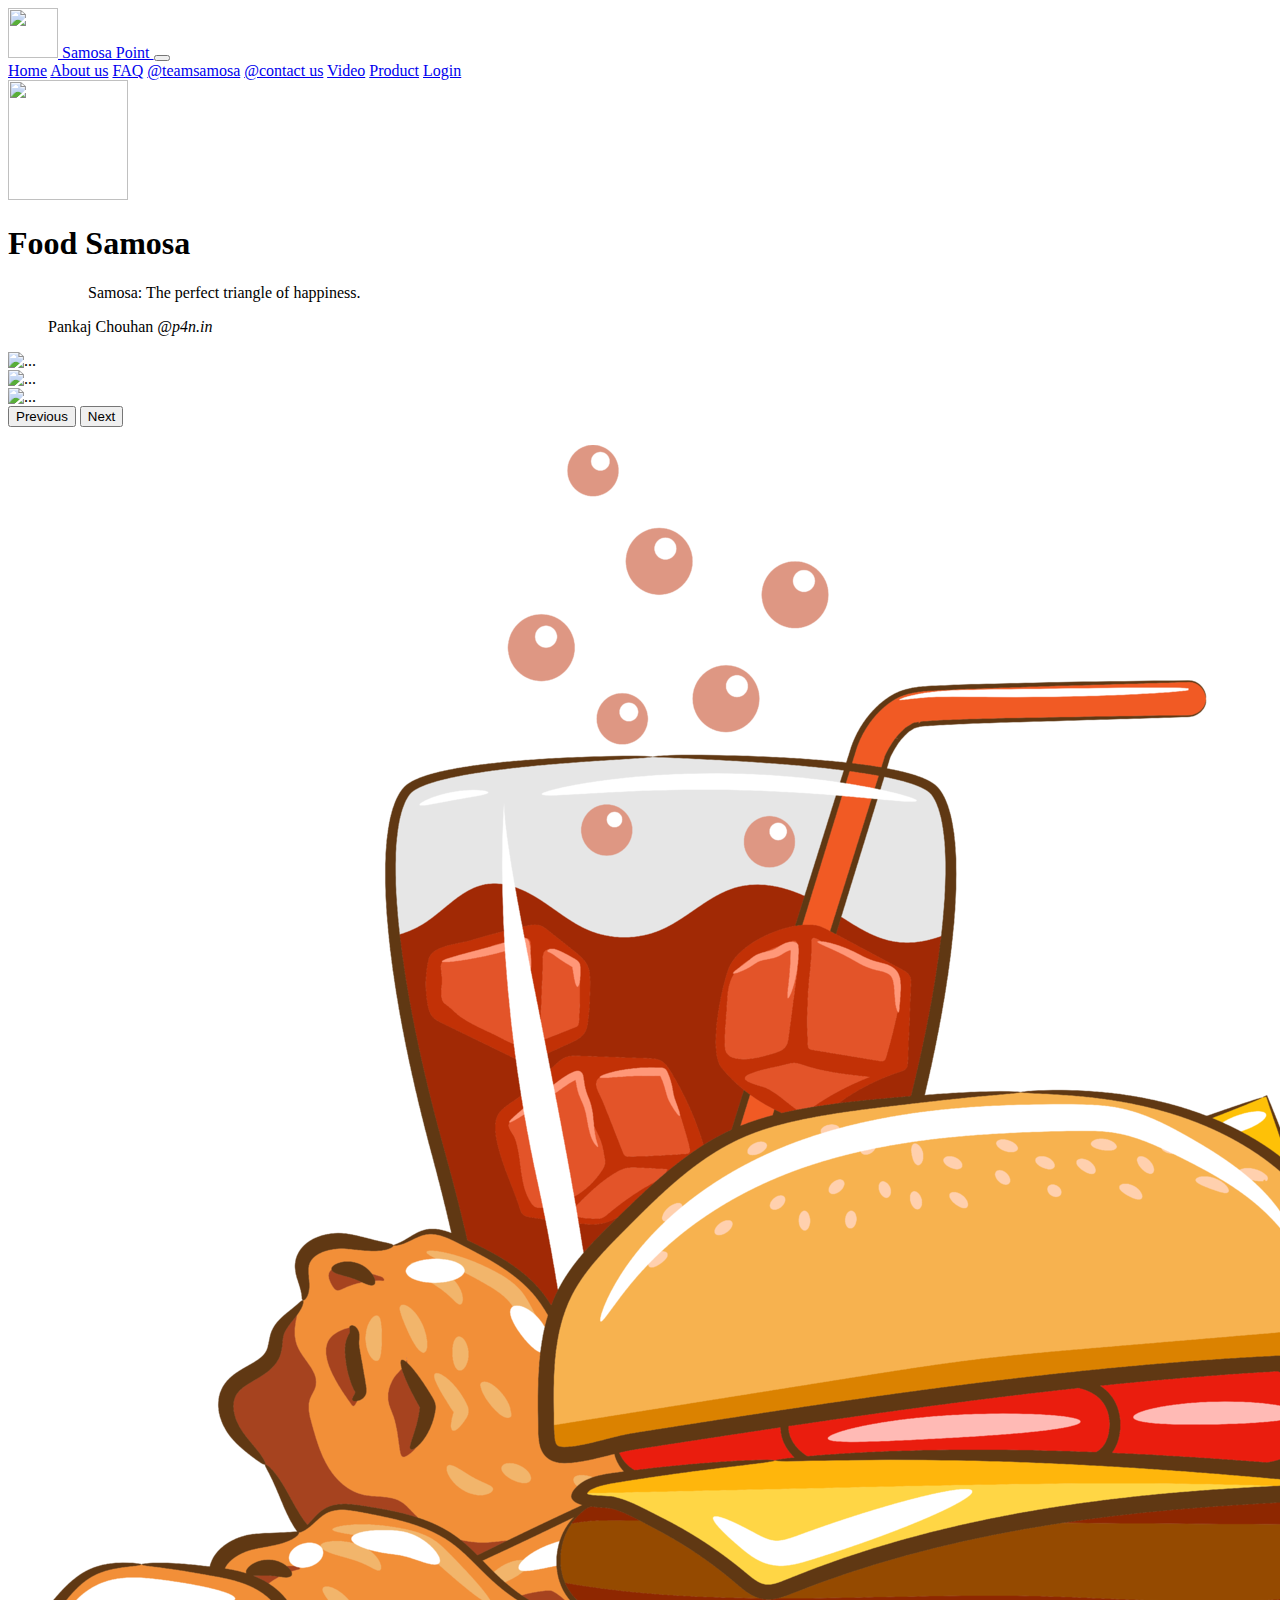
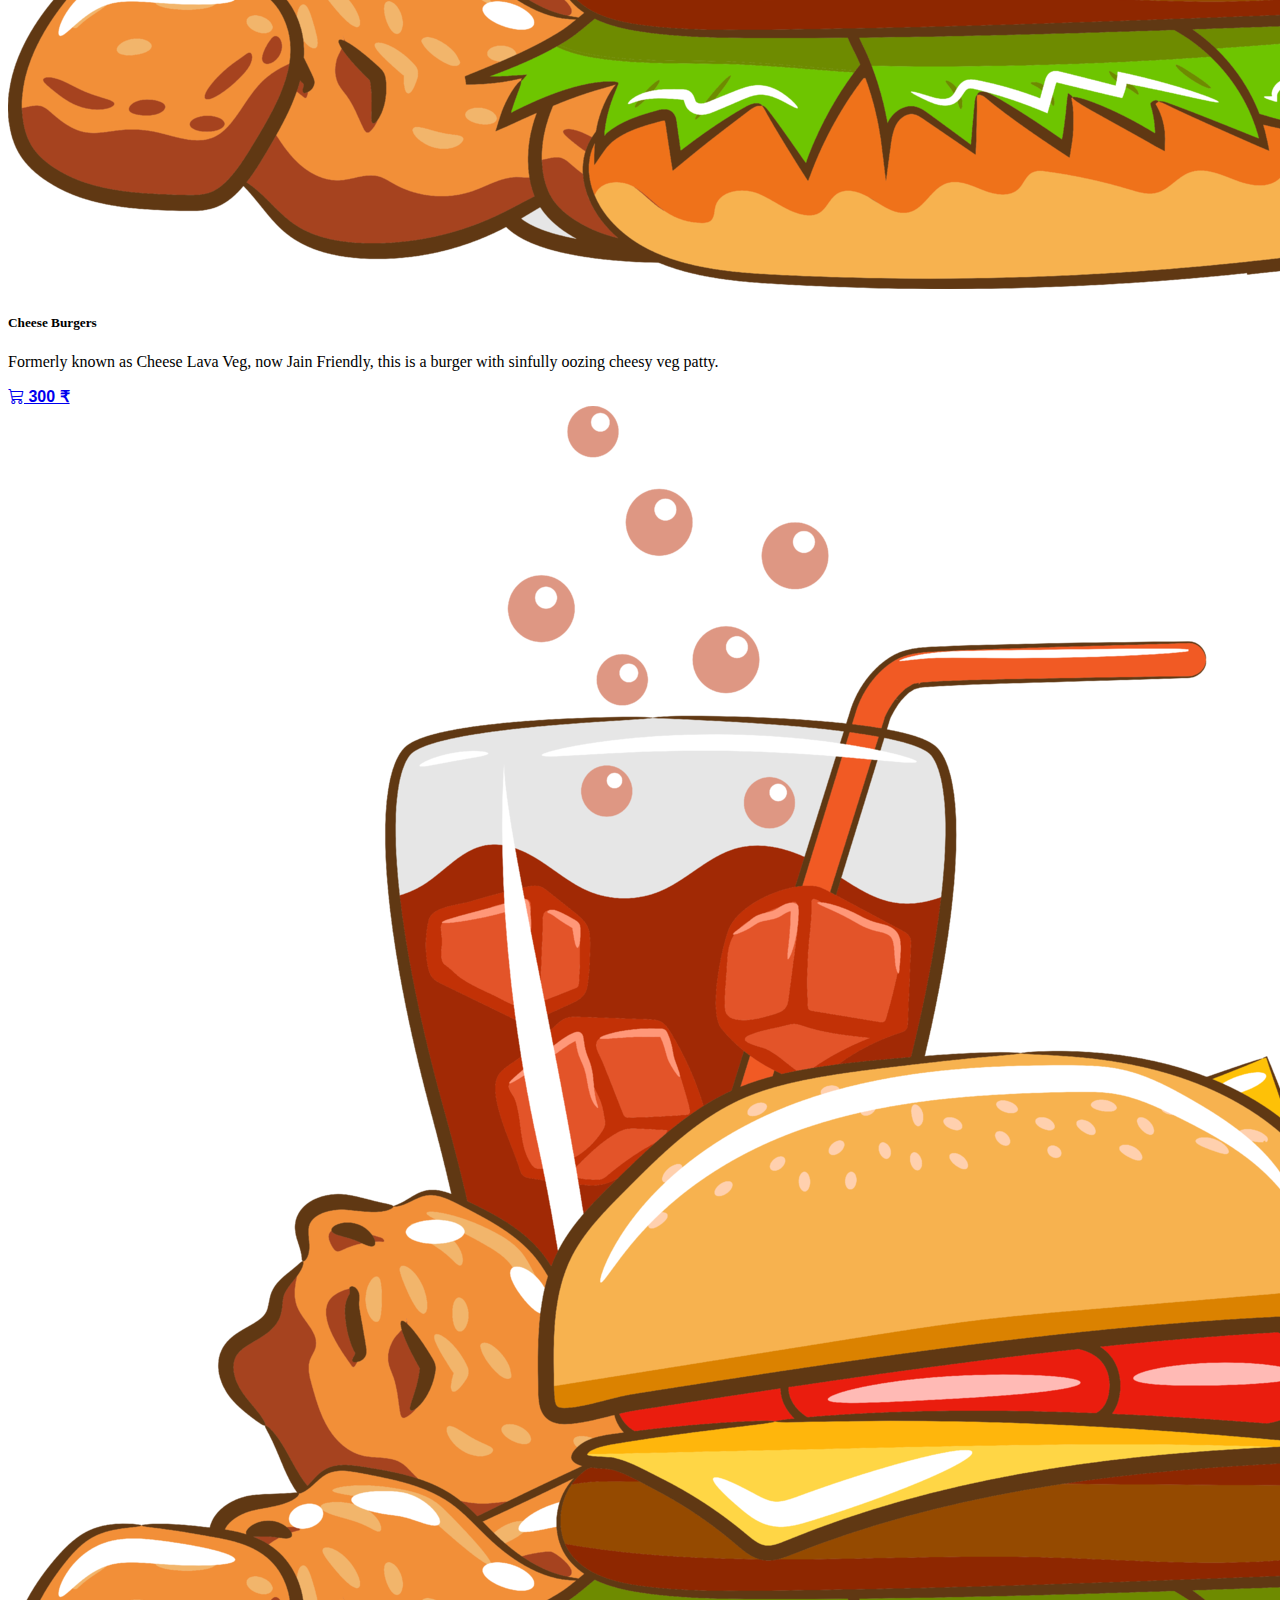
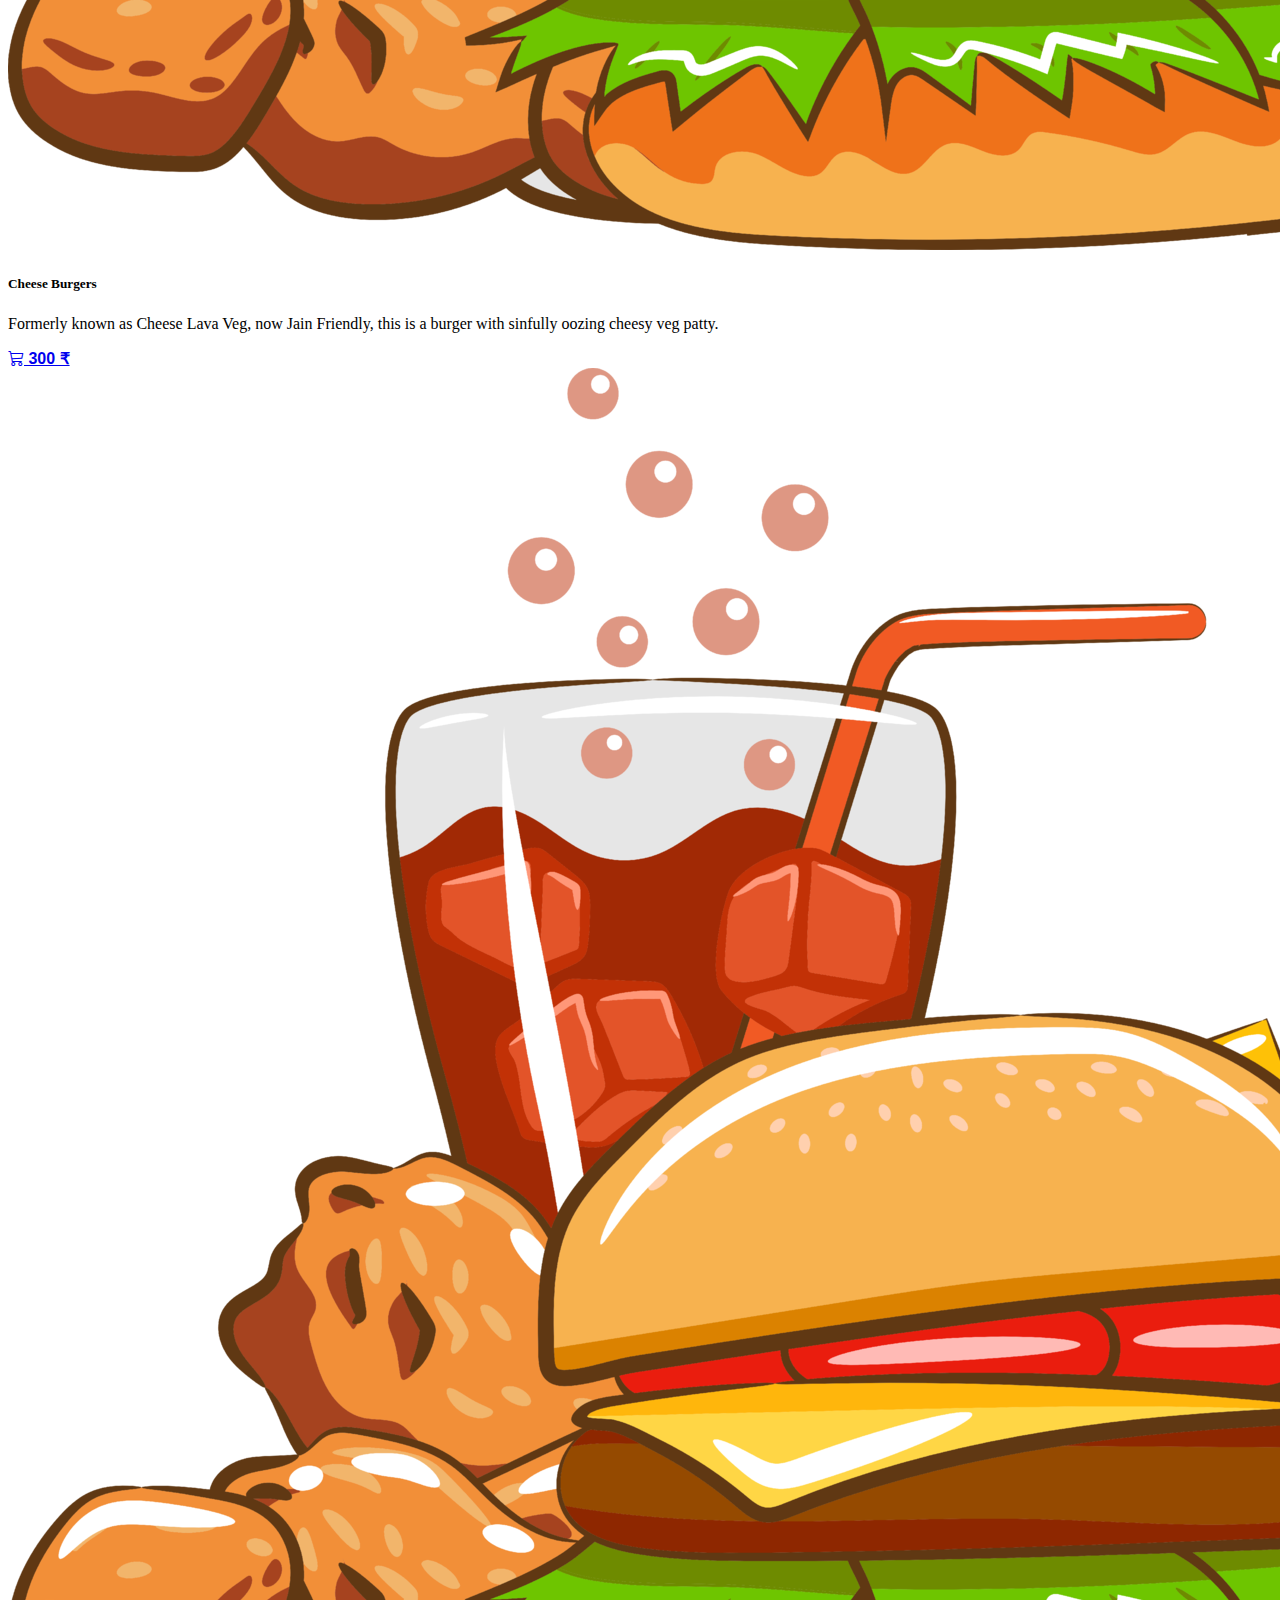
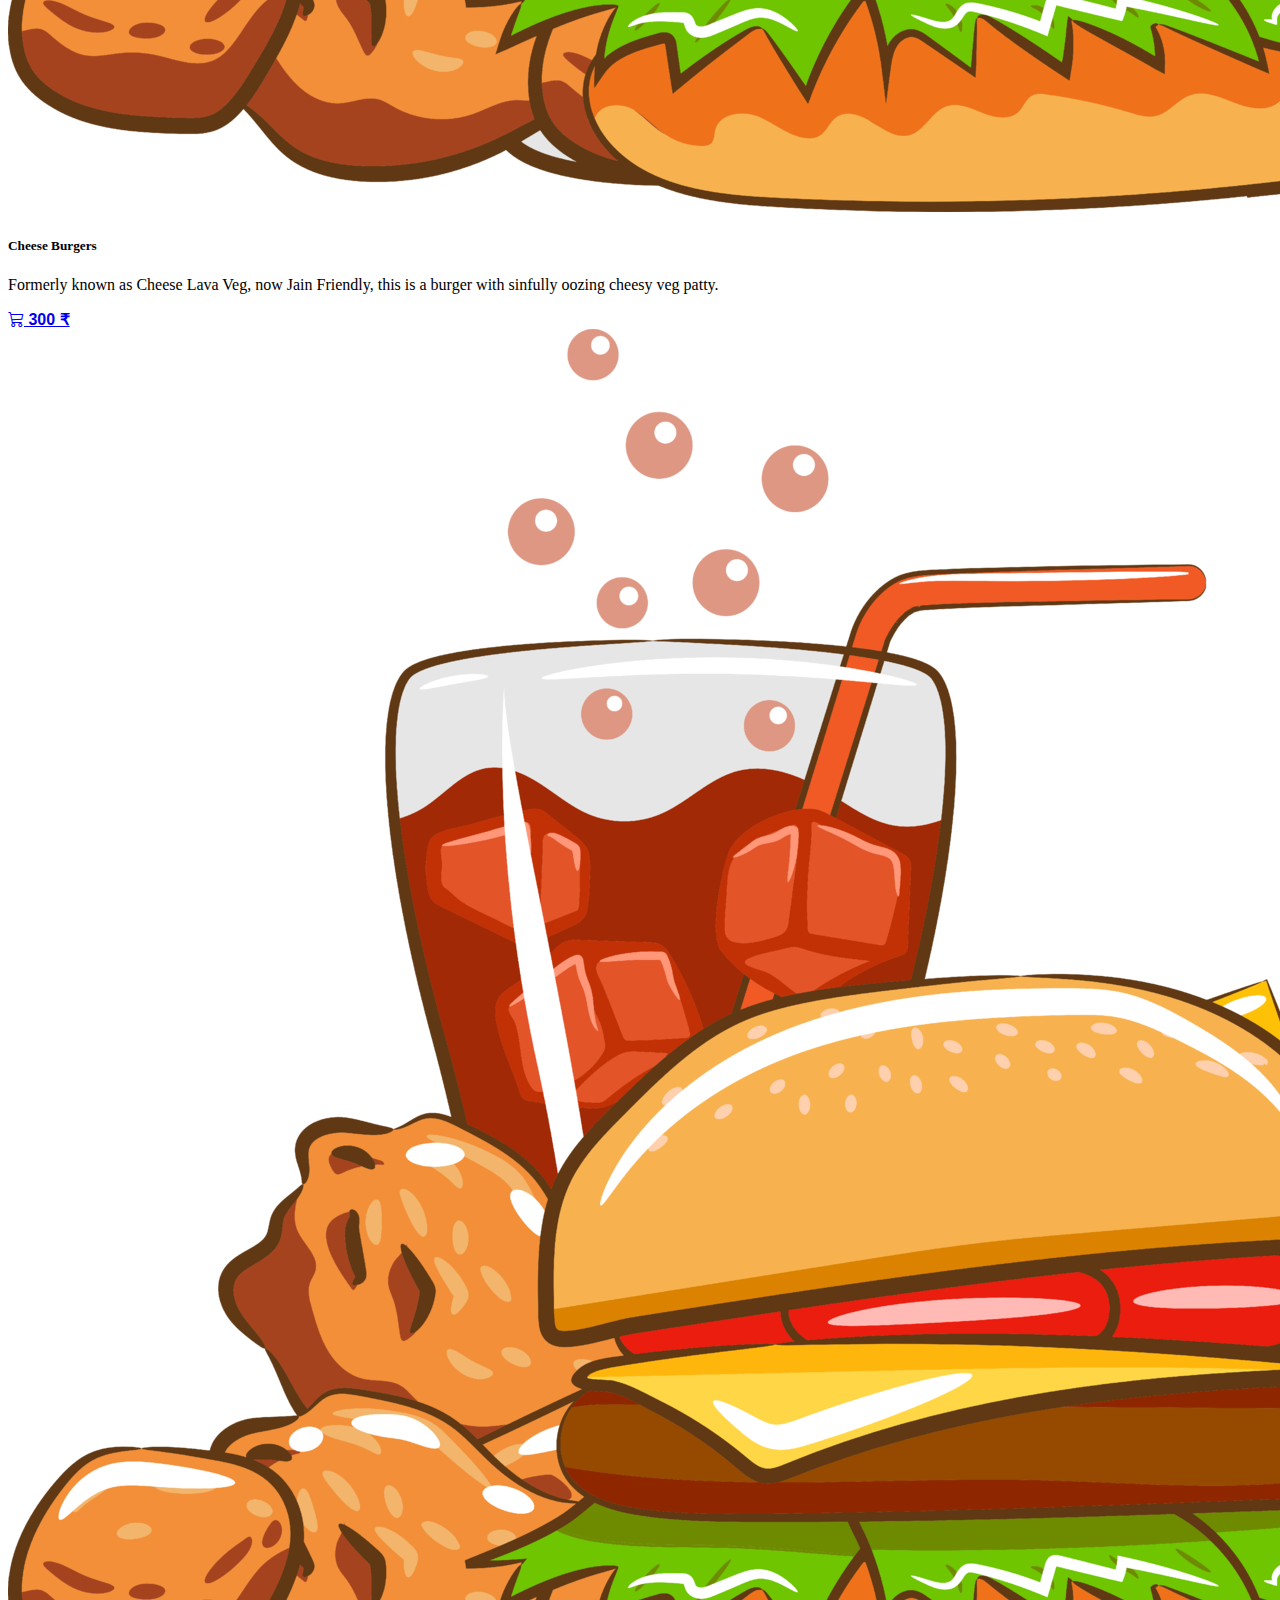
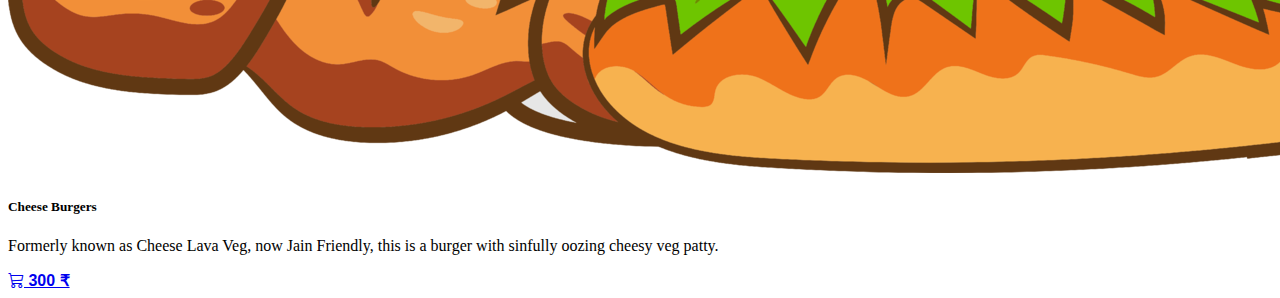
==== index.html @ 6c6864b1 "update index" ====
<!DOCTYPE html>
<html lang="en">
<head>
    <meta charset="UTF-8">
    <meta name="viewport" content="width=device-width, initial-scale=1.0">
    <title>Document</title>
    <!-- Include via CDN -->
    <link href="https://cdn.jsdelivr.net/npm/bootstrap@5.3.0/dist/css/bootstrap.min.css" rel="stylesheet" integrity="sha384-9ndCyUaIbzAi2FUVXJi0CjmCapSmO7SnpJef0486qhLnuZ2cdeRhO02iuK6FUUVM" crossorigin="anonymous">
    <script src="https://cdn.jsdelivr.net/npm/bootstrap@5.3.0/dist/js/bootstrap.bundle.min.js" integrity="sha384-geWF76RCwLtnZ8qwWowPQNguL3RmwHVBC9FhGdlKrxdiJJigb/j/68SIy3Te4Bkz" crossorigin="anonymous"></script>
    <link rel="stylesheet" href="css/style.css">
    <link rel="stylesheet" href="https://cdn.jsdelivr.net/npm/bootstrap-icons@1.10.5/font/bootstrap-icons.css">
</head>
<body>
    <!-- header start section -->
    <div class="container">
        <nav class="navbar navbar-expand-lg bg-warning">
            <div class="container-fluid">
              <a class="navbar-brand" href="#">
                <img src="img/samosa.png" height="50" width="50">
                 Samosa Point
              </a>
              <button class="navbar-toggler" type="button" data-bs-toggle="collapse" data-bs-target="#navbarNavAltMarkup" aria-controls="navbarNavAltMarkup" aria-expanded="false" aria-label="Toggle navigation">
                <span class="navbar-toggler-icon"></span>
              </button>
              <div class="collapse navbar-collapse" id="navbarNavAltMarkup">
                <div class="navbar-nav">
                  <a class="nav-link  border border-1 border-warning-subtle fw-bold rounded-pill shadow bg-warning text-center ps-3 pe-3 m-2 " aria-current="page" href="index.html">Home</a>
                  <a class="nav-link  border border-1 border-warning-subtle fw-bold rounded-pill shadow bg-warning text-center ps-3 pe-3 m-2 " aria-current="page" href="about.html">About us</a>
                  <a class="nav-link  border border-1 border-warning-subtle fw-bold rounded-pill shadow bg-warning text-center ps-3 pe-3 m-2 " aria-current="page" href="faq.html">FAQ</a>
                  <a class="nav-link  border border-1 border-warning-subtle fw-bold rounded-pill shadow bg-warning text-center ps-3 pe-3 m-2 " aria-current="page" href="#">@teamsamosa</a>
                  <a class="nav-link  border border-1 border-warning-subtle fw-bold rounded-pill shadow bg-warning text-center ps-3 pe-3 m-2 " aria-current="page" href="contactus.html">@contact us</a>
                  <a class="nav-link  border border-1 border-warning-subtle fw-bold rounded-pill shadow bg-warning text-center ps-3 pe-3 m-2 " aria-current="page" href="video.html">Video</a>  
                  <a class="nav-link  border border-1 border-warning-subtle fw-bold rounded-pill shadow bg-warning text-center ps-3 pe-3 m-2 " aria-current="page" href="Product.html">Product</a>
                  <a class="nav-link  border border-1 border-warning-subtle fw-bold rounded-pill shadow bg-warning text-center ps-3 pe-3 m-2 " aria-current="page" href="login.html">Login</a>
                </div>
              </div>
            </div>
          </nav>    
    </div>
    <!-- header end section -->
    <!-- start center section -->

    <div class="container">
      <div class="row">
        <div class="col bg-warning m-2">
            <div class="row mt-1 mb-1">
              <div class="col-4 text-end">
                <img src="img/samosa.png" height="120" width="120">
              </div mb-5>
              <div class="col-sm-6">
                <h1 class="h1">Food <span class="text-danger">Samosa</span></h1>
              
             
                <figure>
                  <blockquote class="blockquote">
                    <p>Samosa: The perfect triangle of happiness.</p>
                  </blockquote>
                  <figcaption class="blockquote-footer">
                    Pankaj Chouhan <cite title="Source Title">@p4n.in</cite>
                  </figcaption>
                </figure>
              </div>
           
            </div>
        </div>
      </div>
    </div>

    <!-- end center section -->

     <!--  Carousel Sart -->
    <div class="container">
     <div id="carouselExampleInterval" class="carousel slide shadow" data-bs-ride="carousel">
      <div class="carousel-inner">
        <div class="carousel-item active" data-bs-interval="4000">
          <img src="img/slide1.jpg" class="d-block w-100" style="height: 400px;" alt="...">
        </div>
        <div class="carousel-item" data-bs-interval="3500">
          <img src="img/slide2.jpg" class="d-block w-100" style="height: 400px;"  alt="...">
        </div>
        <div class="carousel-item" data-bs-interval="3500">
          <img src="img/slide3.jpg" class="d-block w-100" style="height: 400px;"  alt="...">
        </div>
      </div>
      <button class="carousel-control-prev" type="button" data-bs-target="#carouselExampleInterval"
        data-bs-slide="prev">
        <span class="carousel-control-prev-icon" aria-hidden="true"></span>
        <span class="visually-hidden">Previous</span>
      </button>
      <button class="carousel-control-next" type="button" data-bs-target="#carouselExampleInterval"
        data-bs-slide="next">
        <span class="carousel-control-next-icon" aria-hidden="true"></span>
        <span class="visually-hidden">Next</span>
      </button>
    </div>
  </div><br>
    <!--  Carousel Sart -->

    <!-- section product start -->

    <div class="container mt-2 mb-4">
        <div class="row">
          <div class="col-sm-3">

              <div class="card shadow border border-1 border-light-subtle p-2">
                <img src="img/product1.webp" class="card-img-top" alt="...">

                <div class="card-body">
                  <h5 class="card-title">Cheese Burgers</h5>
                  <p class="card-text">Formerly known as Cheese Lava Veg, now Jain Friendly, this is a burger with sinfully oozing cheesy veg patty.</p>
                  <a href="#" class="btn btn-warning"><i class="bi bi-cart3"></i> 300 ₹</a>
                </div>
              
              </div>

          </div>
          <div class="col-sm-3">

            <div class="card shadow border border-1 border-light-subtle p-2">
              <img src="img/product1.webp" class="card-img-top" alt="...">

              <div class="card-body">
                <h5 class="card-title">Cheese Burgers</h5>
                <p class="card-text">Formerly known as Cheese Lava Veg, now Jain Friendly, this is a burger with sinfully oozing cheesy veg patty.</p>
                <a href="#" class="btn btn-warning"><i class="bi bi-cart3"></i> 300 ₹</a>
              </div>
            
            </div>

        </div>
        <div class="col-sm-3">

          <div class="card shadow border border-1 border-light-subtle p-2">
            <img src="img/product1.webp" class="card-img-top" alt="...">

            <div class="card-body">
              <h5 class="card-title">Cheese Burgers</h5>
              <p class="card-text">Formerly known as Cheese Lava Veg, now Jain Friendly, this is a burger with sinfully oozing cheesy veg patty.</p>
              <a href="#" class="btn btn-warning"><i class="bi bi-cart3"></i> 300 ₹</a>
            </div>
          
          </div>

      </div>
      <div class="col-sm-3">

        <div class="card shadow border border-1 border-light-subtle p-2">
          <img src="img/product1.webp" class="card-img-top" alt="...">

          <div class="card-body">
            <h5 class="card-title">Cheese Burgers</h5>
            <p class="card-text">Formerly known as Cheese Lava Veg, now Jain Friendly, this is a burger with sinfully oozing cheesy veg patty.</p>
            <a href="#" class="btn btn-warning"><i class="bi bi-cart3"></i> 300 ₹</a>
          </div>
        
        </div>

    </div>
        </div>
    </div>

    <!-- section product END -->


    
    

</body>
</html>
---- css/style.css ----
.height{
    height:200px;
}
.border1{
    border: solid 1px black;
}

/********** Template CSS **********/
:root {
    --primary: #86B817;
    --secondary: #FE8800;
    --light: #F5F5F5;
    --dark: #14141F;
}

.btn {
    font-family: 'Nunito', sans-serif;
    font-weight: 600;
    transition: .5s;
}

.btn.btn-primary,
.btn.btn-secondary {
    color: #FFFFFF;
}

.btn-square {
    width: 38px;
    height: 38px;
}

.btn-sm-square {
    width: 32px;
    height: 32px;
}

.btn-lg-square {
    width: 48px;
    height: 48px;
}

.btn-square,
.btn-sm-square,
.btn-lg-square {
    padding: 0;
    display: flex;
    align-items: center;
    justify-content: center;
    font-weight: normal;
    border-radius: 0px;
}




@media (max-width: 991.98px) {
    .sticky-top.navbar-light {
        position: relative;
        background: #FFFFFF;
    }

    .navbar-light .navbar-collapse {
        margin-top: 15px;
        border-top: 1px solid #DDDDDD;
    }

    .navbar-light .navbar-nav .nav-link,
    .sticky-top.navbar-light .navbar-nav .nav-link {
        padding: 10px 0;
        margin-left: 0;
        color: var(--dark) !important;
    }

    .navbar-light .navbar-brand img {
        max-height: 45px;
    }
}

@media (min-width: 992px) {
   

/*** Hero Header ***/
.hero-header {
    background: linear-gradient(rgba(20, 20, 31, .7), rgba(20, 20, 31, .7)), url(../img/bg-hero.jpg);
    background-position: center center;
    background-repeat: no-repeat;
    background-size: cover;
}

.breadcrumb-item + .breadcrumb-item::before {
    color: rgba(255, 255, 255, .5);
}


/*** Section Title ***/
.section-title {
    position: relative;
    display: inline-block;
    text-transform: uppercase;
}

.section-title::before {
    position: absolute;
    content: "";
    width: calc(100% + 80px);
    height: 2px;
    top: 4px;
    left: -40px;
    background: var(--primary);
    z-index: -1;
}

.section-title::after {
    position: absolute;
    content: "";
    width: calc(100% + 120px);
    height: 2px;
    bottom: 5px;
    left: -60px;
    background: var(--primary);
    z-index: -1;
}

.section-title.text-start::before {
    width: calc(100% + 40px);
    left: 0;
}

.section-title.text-start::after {
    width: calc(100% + 60px);
    left: 0;
}


/*** Team ***/
.team-item {
    box-shadow: 0 0 45px rgba(0, 0, 0, .08);
}

.team-item img {
    transition: .5s;
}

.team-item:hover img {
    transform: scale(1.1);
}

.team-item .btn {
    background: #FFFFFF;
    color: var(--primary);
    border-radius: 20px;
    border-bottom: 1px solid var(--primary);
}

.team-item .btn:hover {
    background: var(--primary);
    color: #FFFFFF;
}


/*** Testimonial ***/
.testimonial-carousel::before {
    position: absolute;
    content: "";
    top: 0;
    left: 0;
    height: 100%;
    width: 0;
    background: linear-gradient(to right, rgba(255, 255, 255, 1) 0%, rgba(255, 255, 255, 0) 100%);
    z-index: 1;
}

.testimonial-carousel::after {
    position: absolute;
    content: "";
    top: 0;
    right: 0;
    height: 100%;
    width: 0;
    background: linear-gradient(to left, rgba(255, 255, 255, 1) 0%, rgba(255, 255, 255, 0) 100%);
    z-index: 1;
}

@media (min-width: 768px) {
    .testimonial-carousel::before,
    .testimonial-carousel::after {
        width: 200px;
    }
}

@media (min-width: 992px) {
    .testimonial-carousel::before,
    .testimonial-carousel::after {
        width: 300px;
    }
}
}
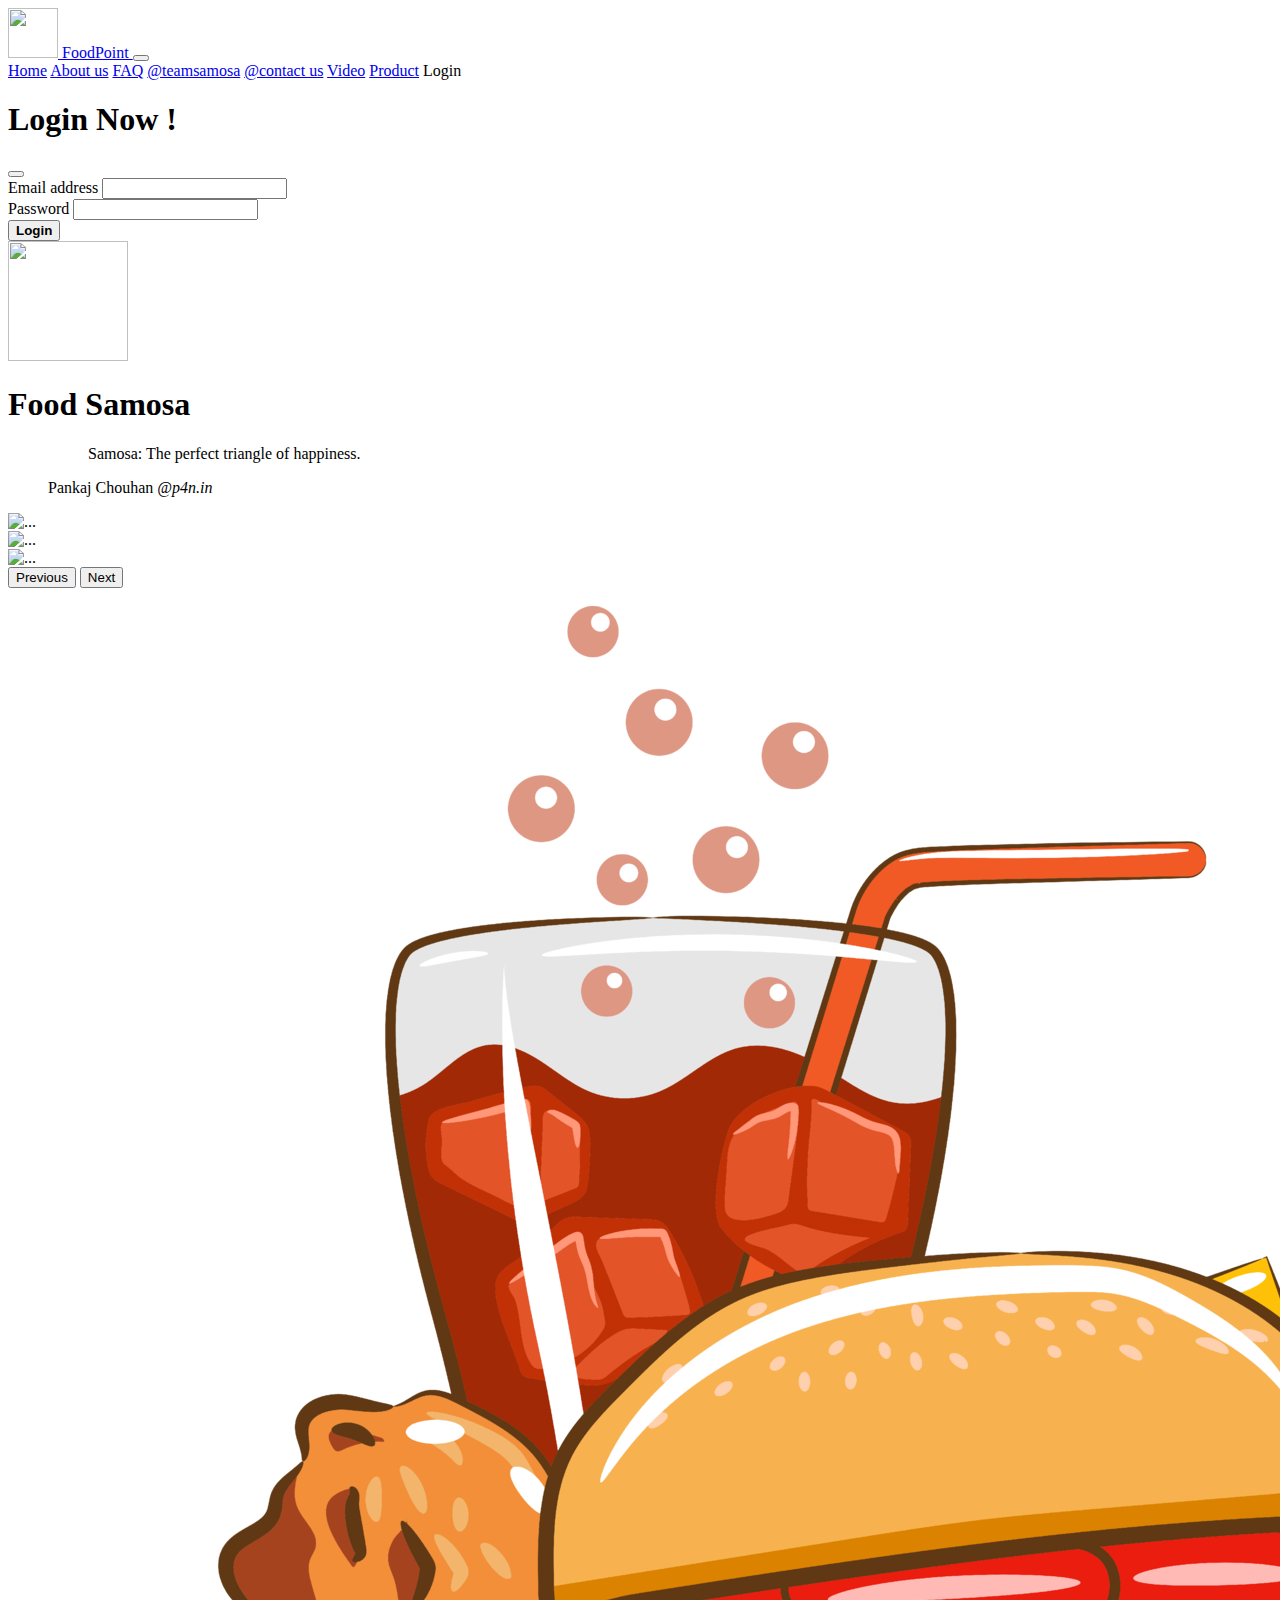
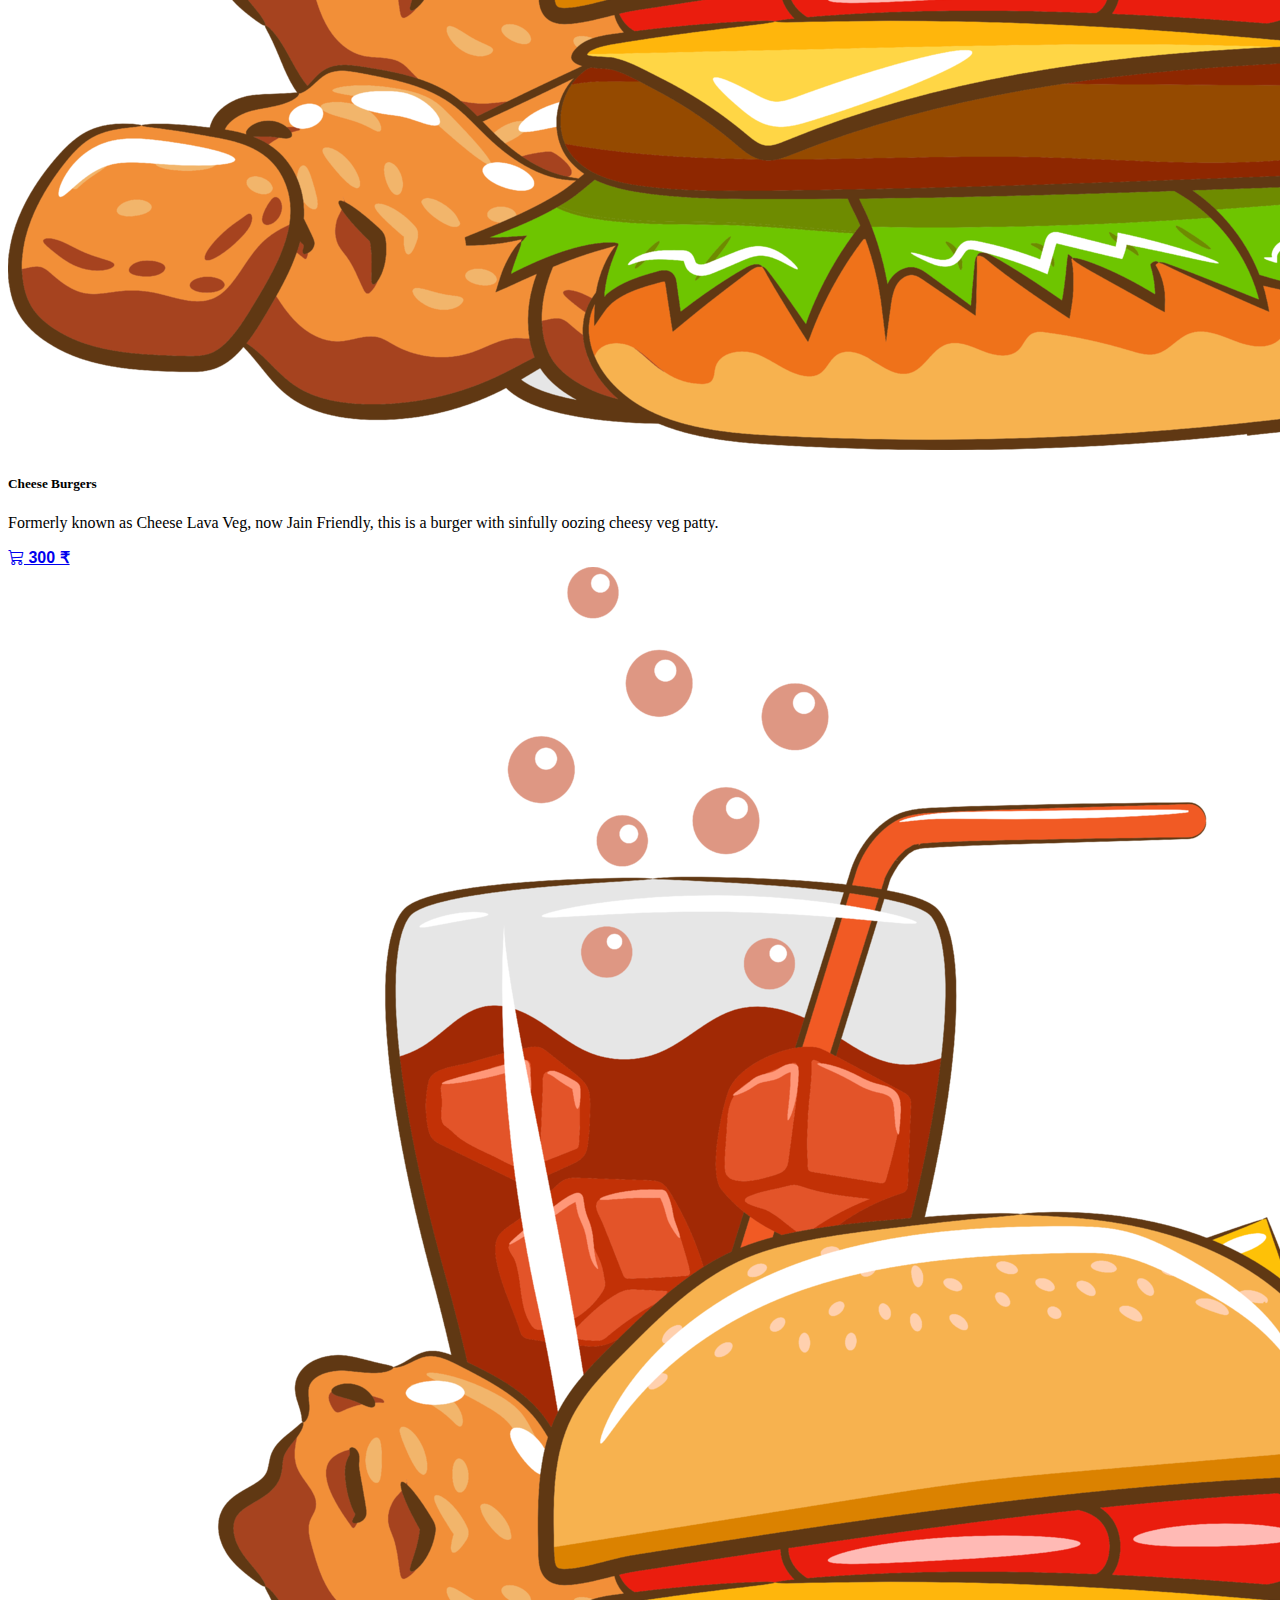
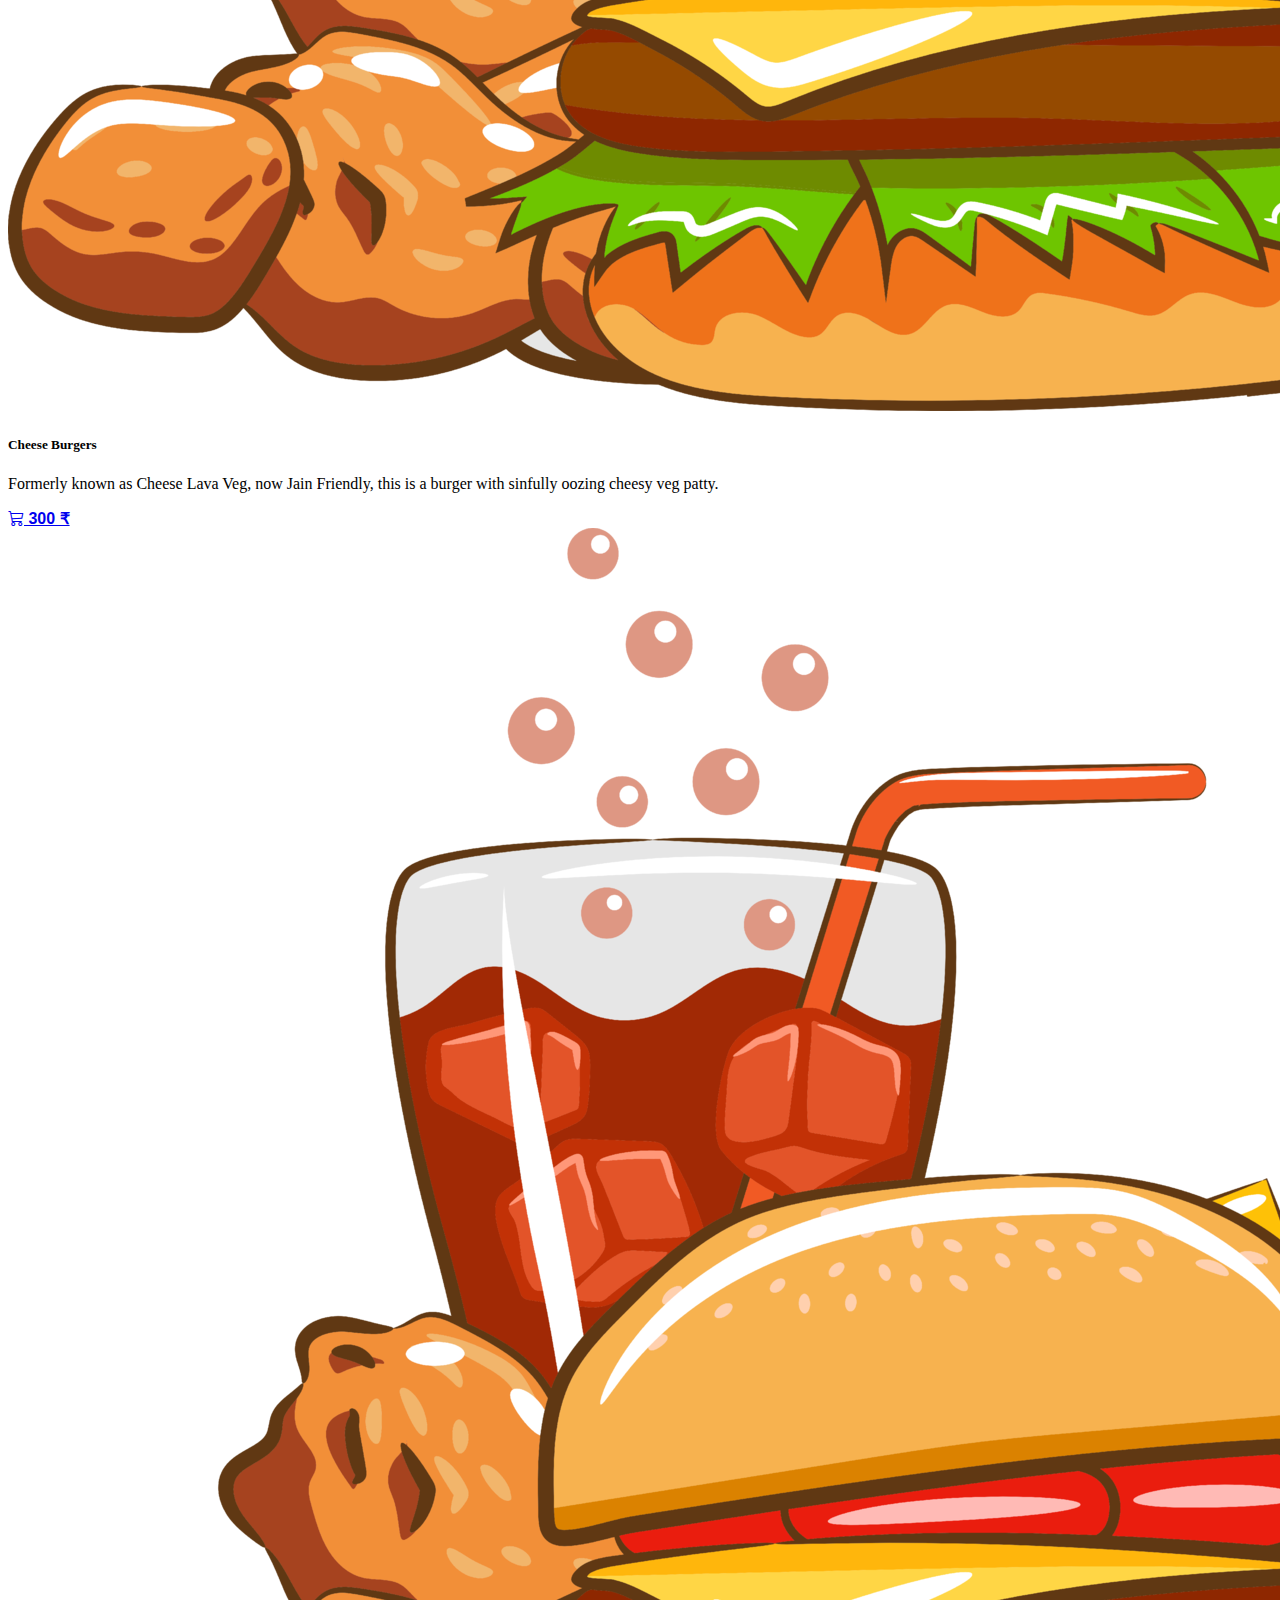
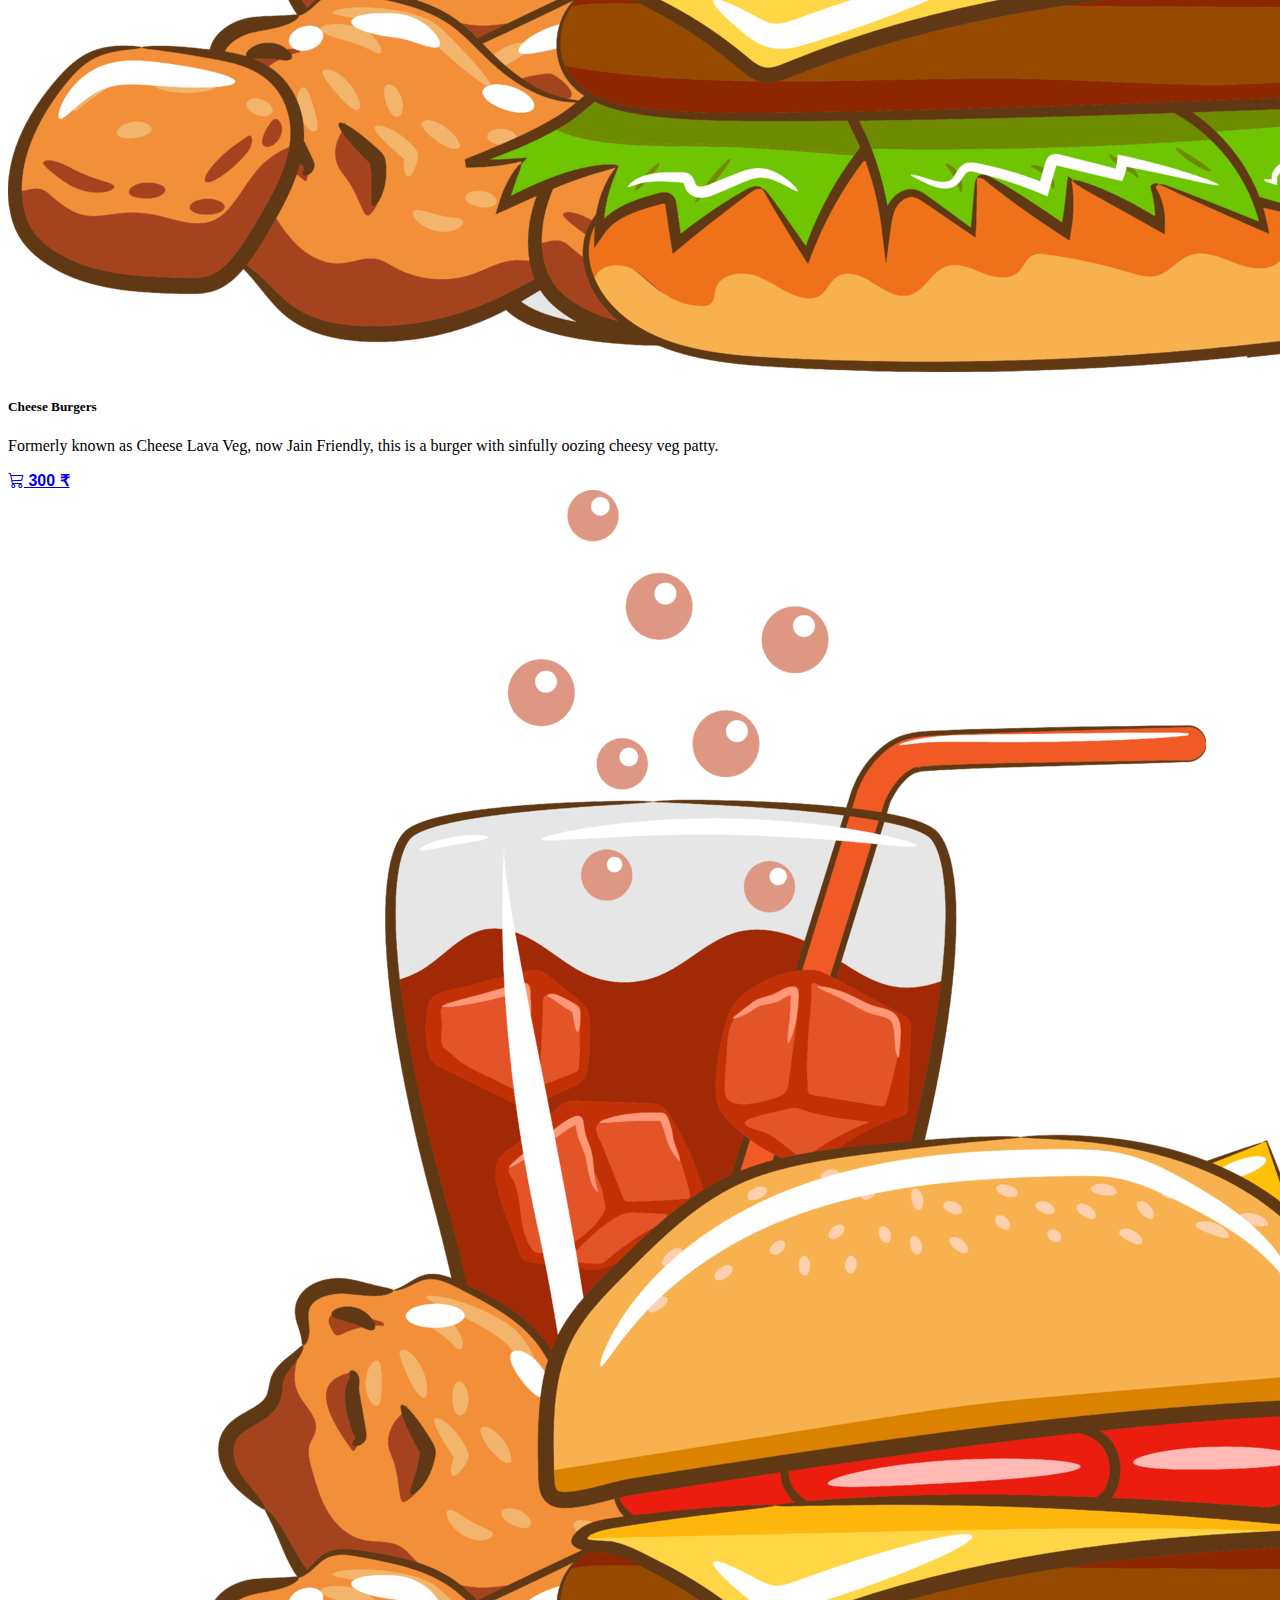
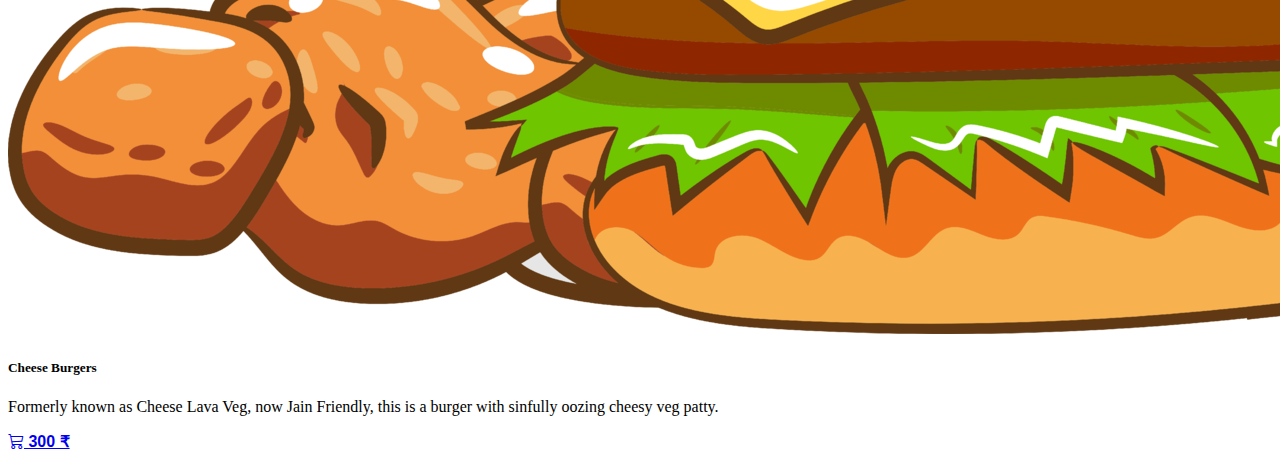
==== commit 7b085f7a: "update login...." ====
--- a/index.html
+++ b/index.html
@@ -17,7 +17,7 @@
             <div class="container-fluid">
               <a class="navbar-brand" href="#">
                 <img src="img/samosa.png" height="50" width="50">
-                 Samosa Point
+                  FoodPoint
               </a>
               <button class="navbar-toggler" type="button" data-bs-toggle="collapse" data-bs-target="#navbarNavAltMarkup" aria-controls="navbarNavAltMarkup" aria-expanded="false" aria-label="Toggle navigation">
                 <span class="navbar-toggler-icon"></span>
@@ -31,13 +31,46 @@
                   <a class="nav-link  border border-1 border-warning-subtle fw-bold rounded-pill shadow bg-warning text-center ps-3 pe-3 m-2 " aria-current="page" href="contactus.html">@contact us</a>
                   <a class="nav-link  border border-1 border-warning-subtle fw-bold rounded-pill shadow bg-warning text-center ps-3 pe-3 m-2 " aria-current="page" href="video.html">Video</a>  
                   <a class="nav-link  border border-1 border-warning-subtle fw-bold rounded-pill shadow bg-warning text-center ps-3 pe-3 m-2 " aria-current="page" href="Product.html">Product</a>
-                  <a class="nav-link  border border-1 border-warning-subtle fw-bold rounded-pill shadow bg-warning text-center ps-3 pe-3 m-2 " aria-current="page" href="login.html">Login</a>
+                  <a class="nav-link  border border-1 border-warning-subtle fw-bold rounded-pill shadow bg-warning text-center ps-3 pe-3 m-2 " aria-current="page"  data-bs-toggle="modal" data-bs-target="#login">Login</a>
                 </div>
               </div>
             </div>
           </nav>    
     </div>
     <!-- header end section -->
+
+    <!-- login model -->
+
+    <div class="modal" id="login">
+        <div class="modal-dialog modal-dialog-centered">
+            <div class="modal-content">
+              <div class="modal-header bg-warning">
+                <h1 class="modal-title fs-5" >Login Now !</h1>
+                <button type="button" class="btn-close" data-bs-dismiss="modal"></button>
+              </div>
+              <div class="modal-body border-5 border border-warning">
+                <form>
+                  <div class="mb-3">
+                    <label class="form-label">Email address</label>
+                    <input type="email" class="form-control">
+                  </div>
+                  <div class="mb-3">
+                    <labelclass="form-label">Password</label>
+                    <input type="password" class="form-control">
+                  </div>
+                </form>
+              </div>
+              <div class="modal-footer bg-warning">
+                 <button type="button" class="btn btn-danger">Login</button>
+              </div>
+
+            </div>
+        </div>
+    </div>
+
+
+
+
     <!-- start center section -->
 
     <div class="container">
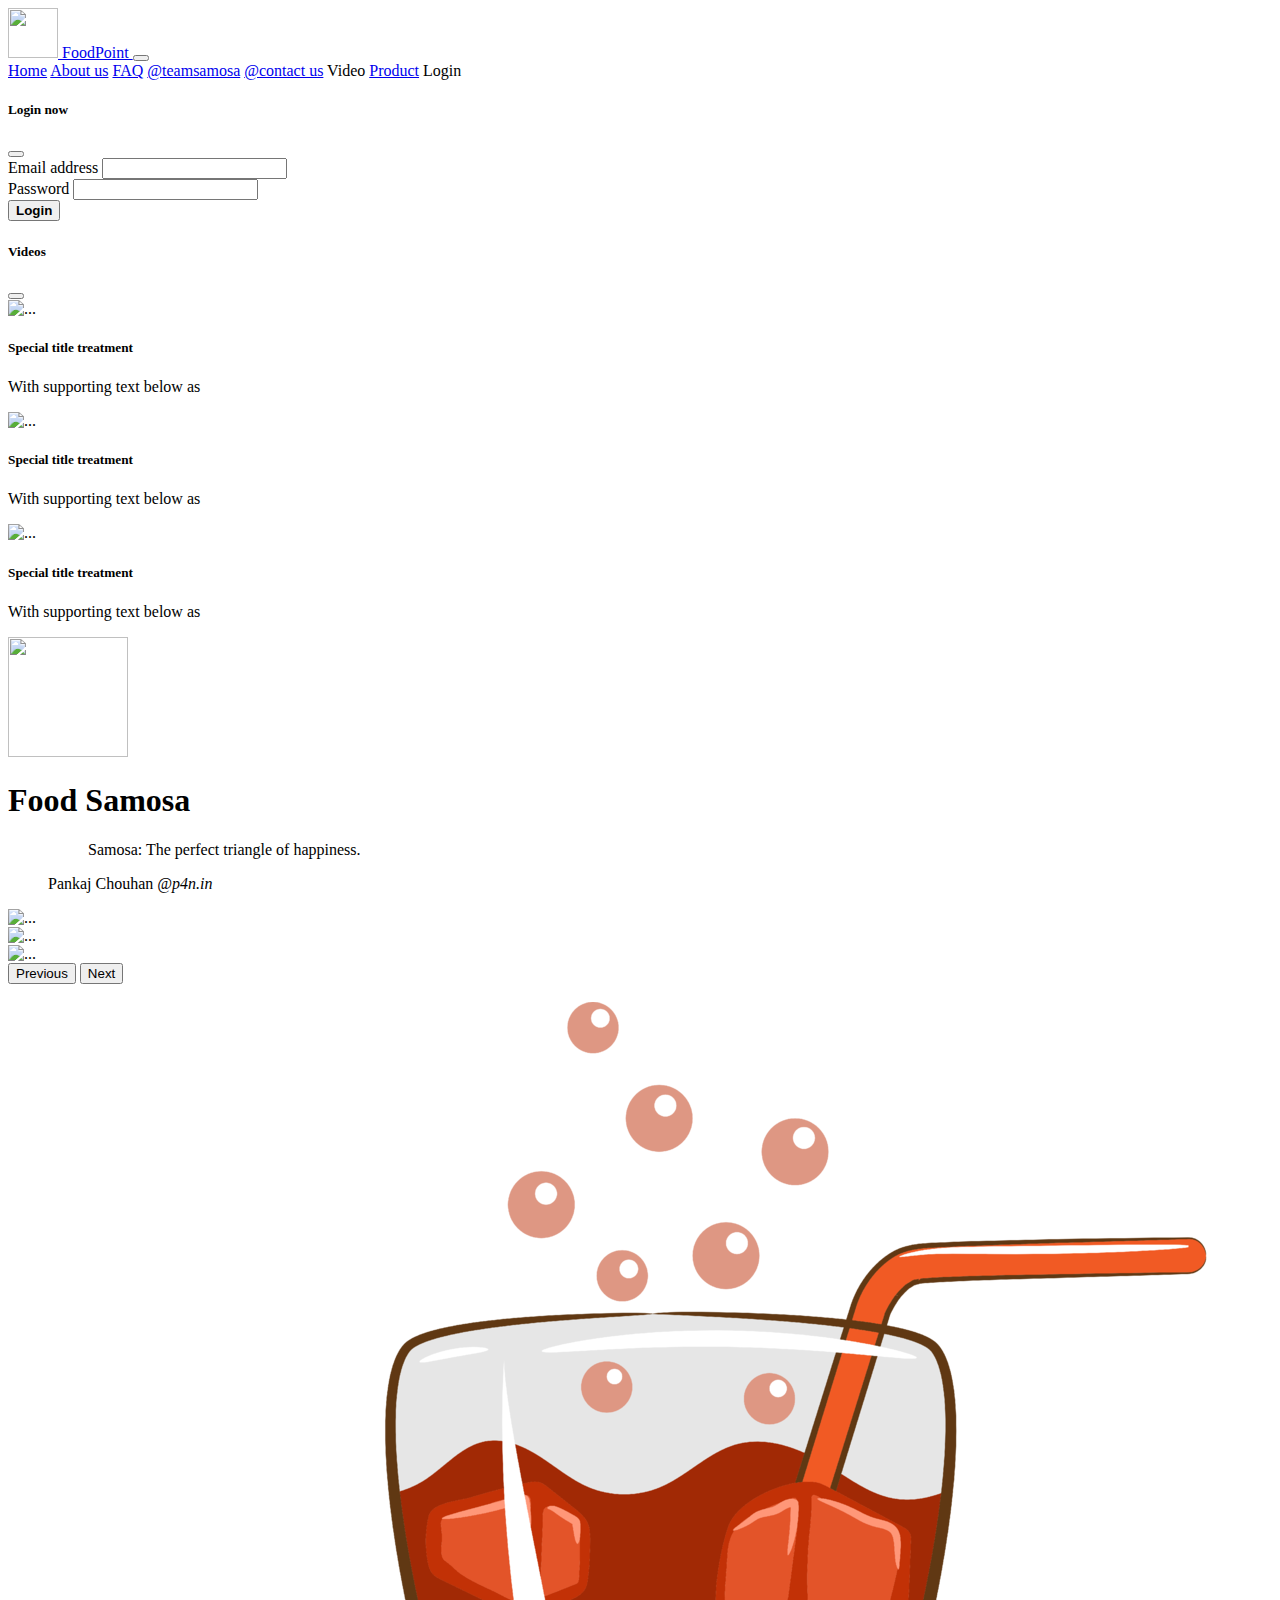
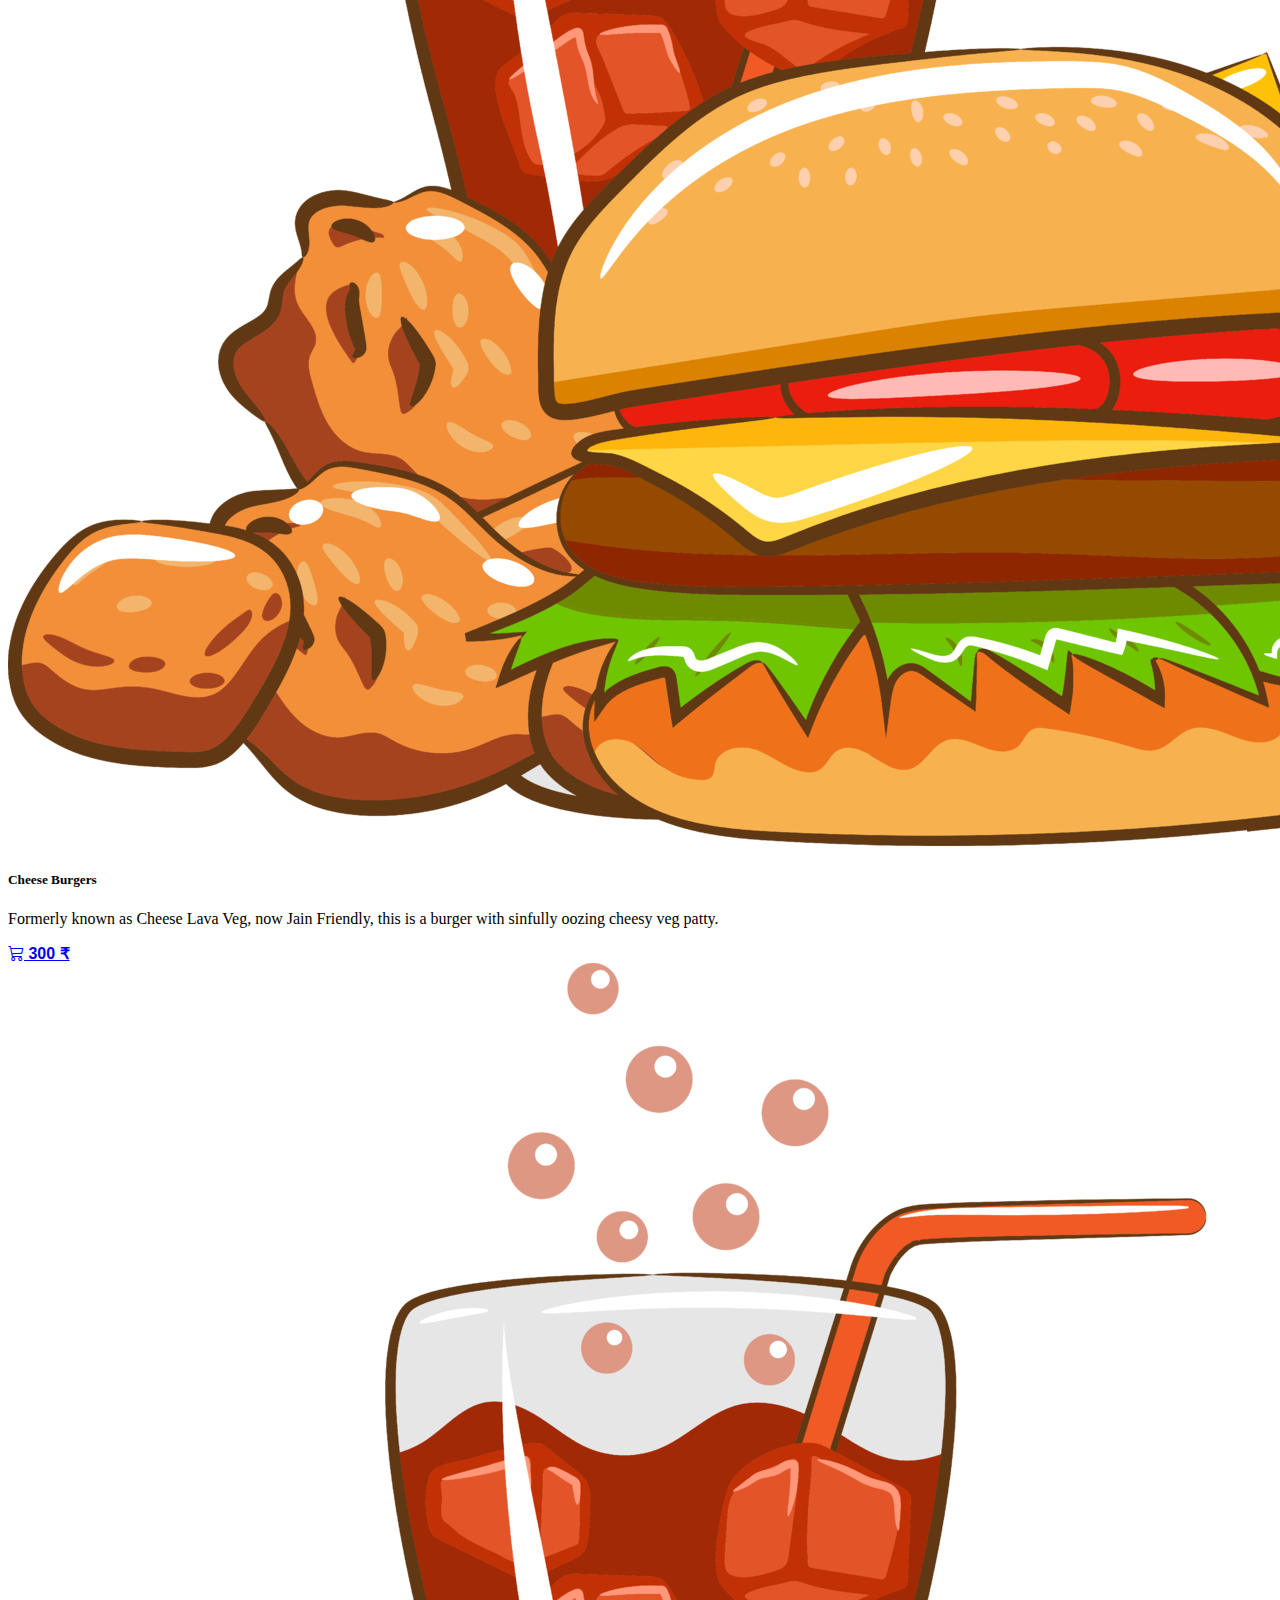
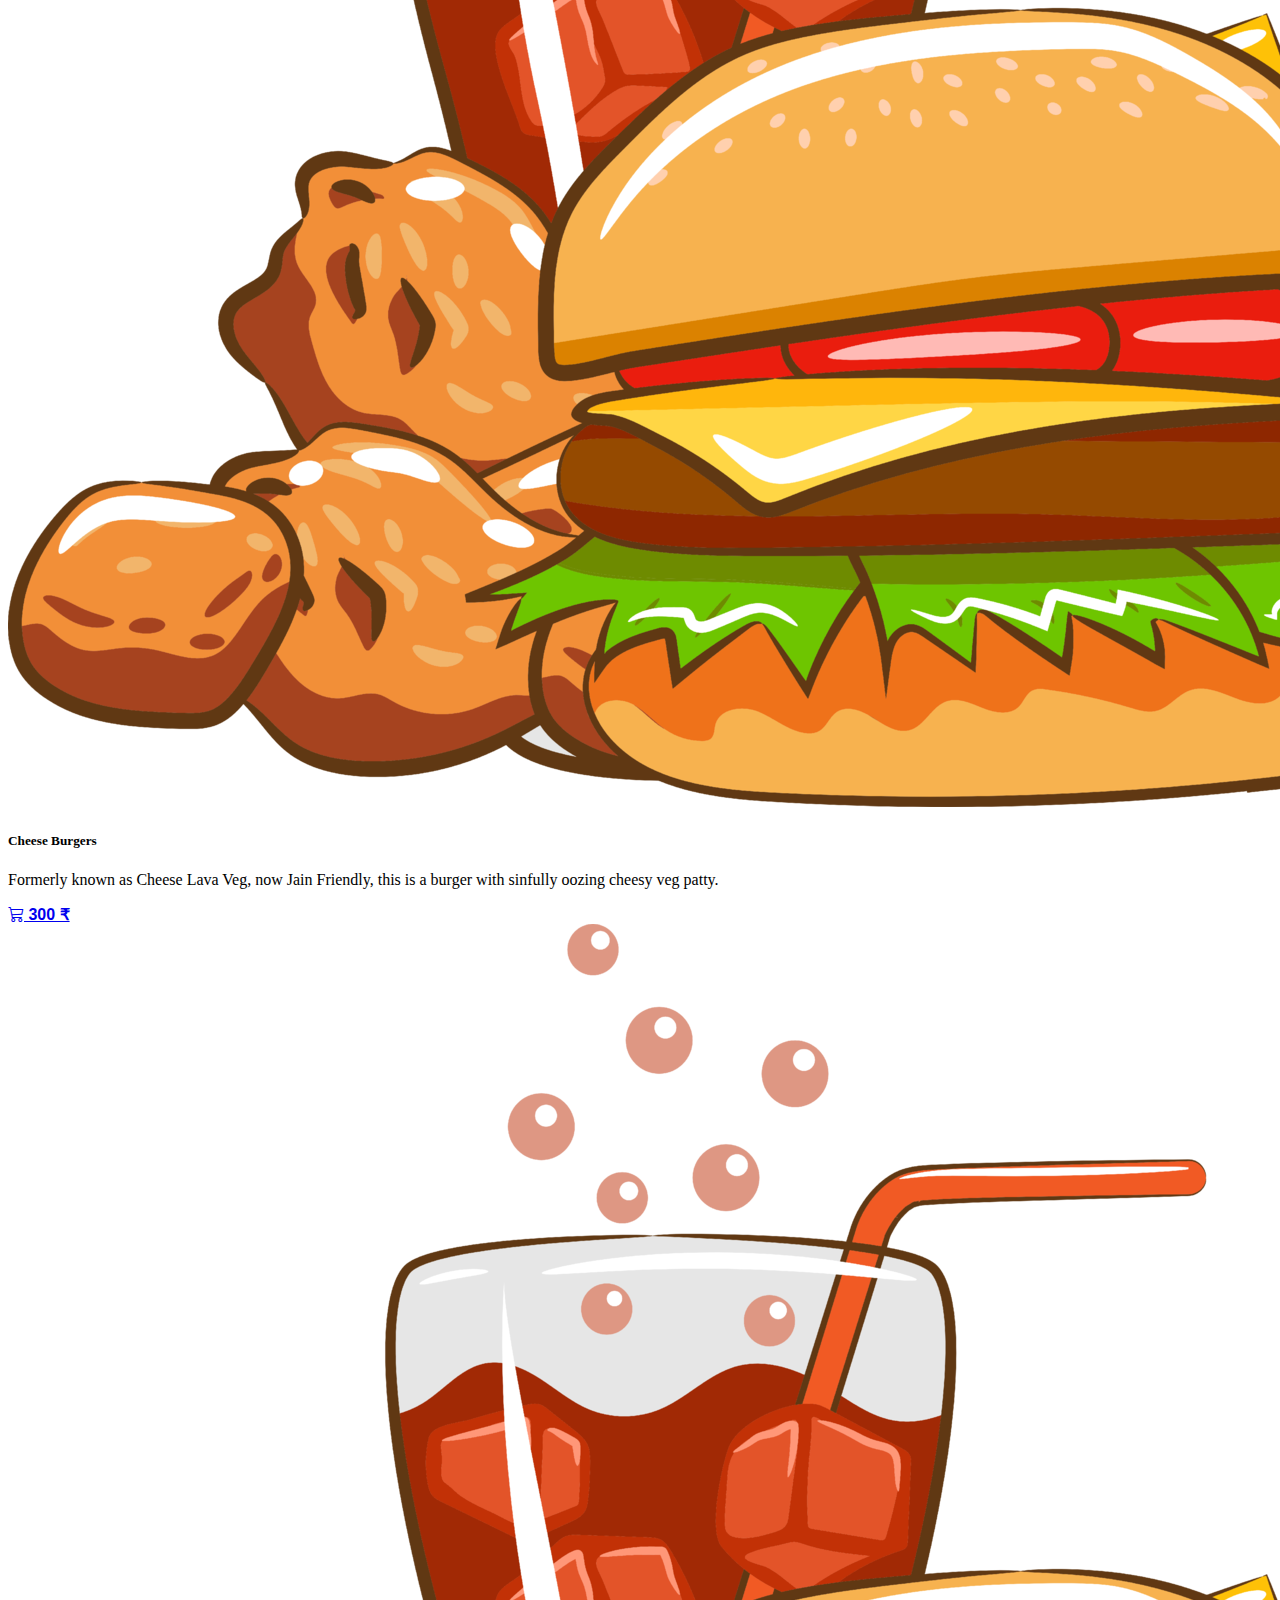
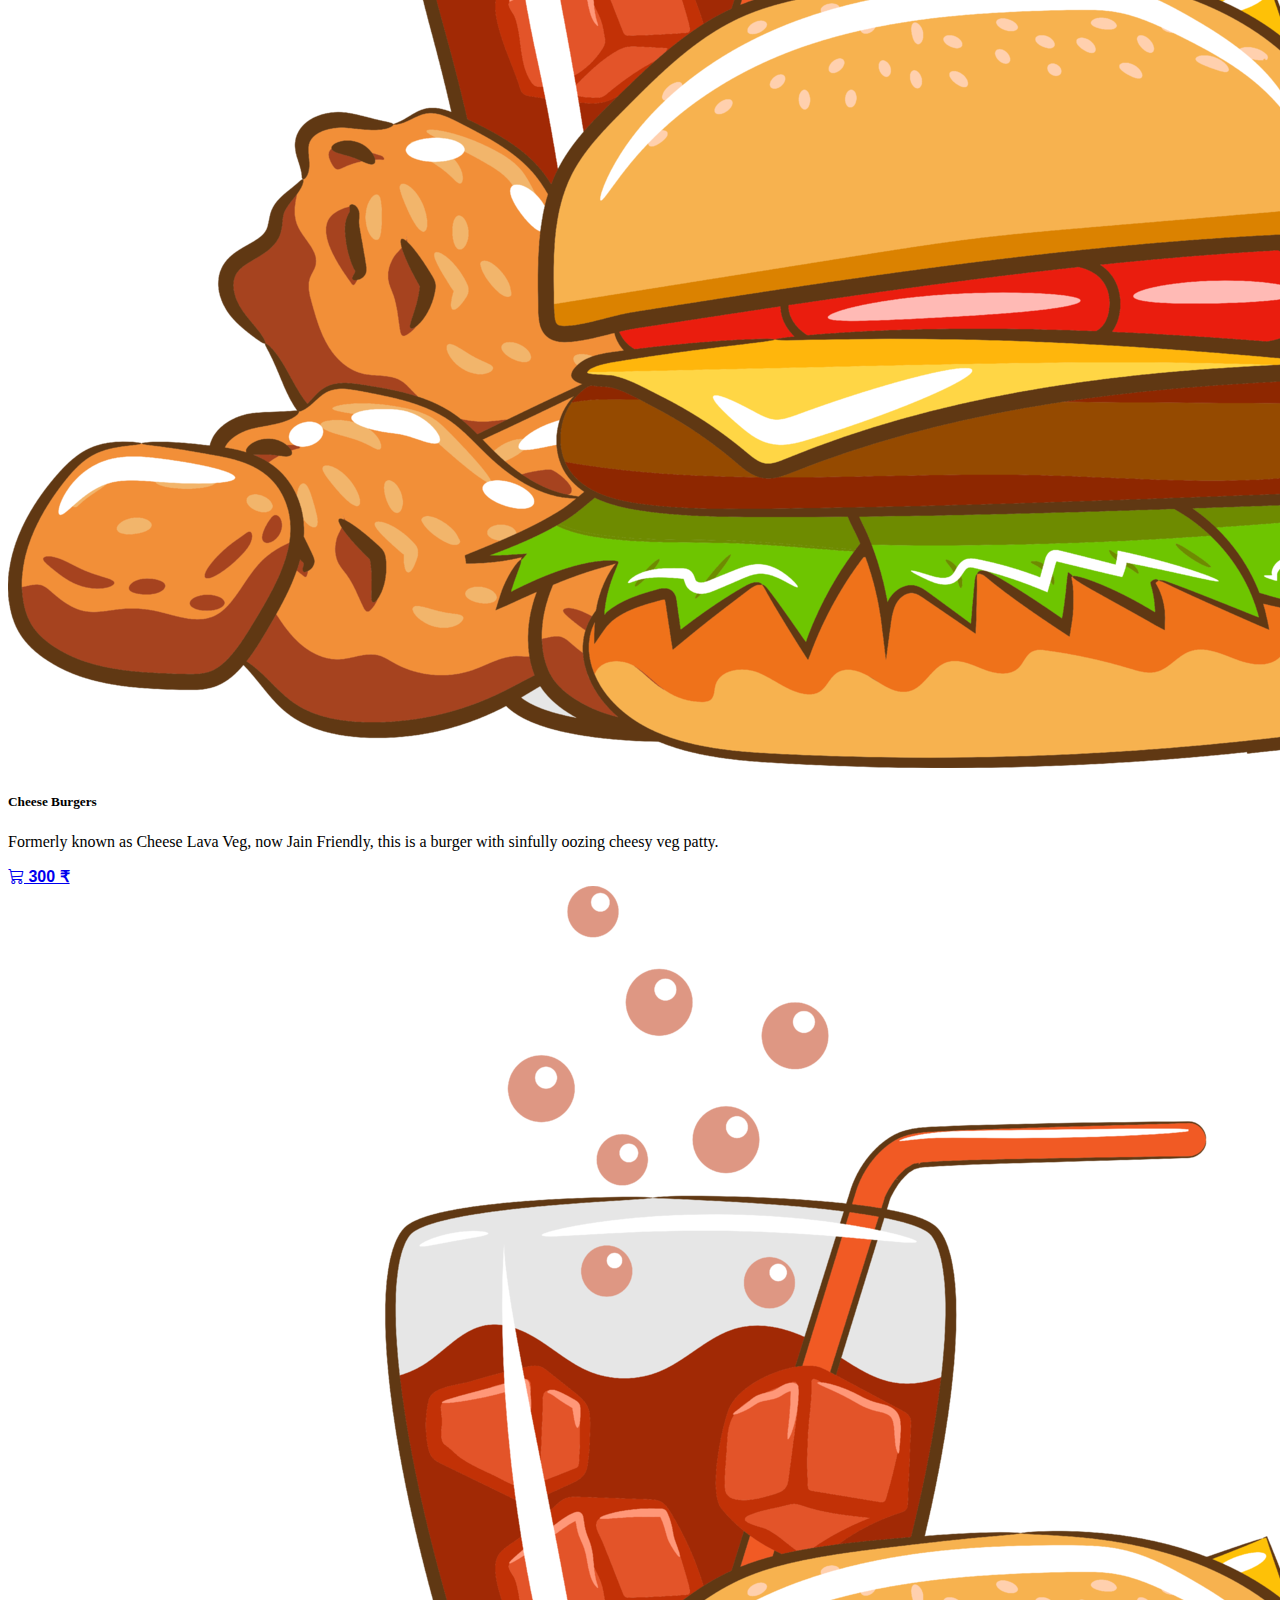
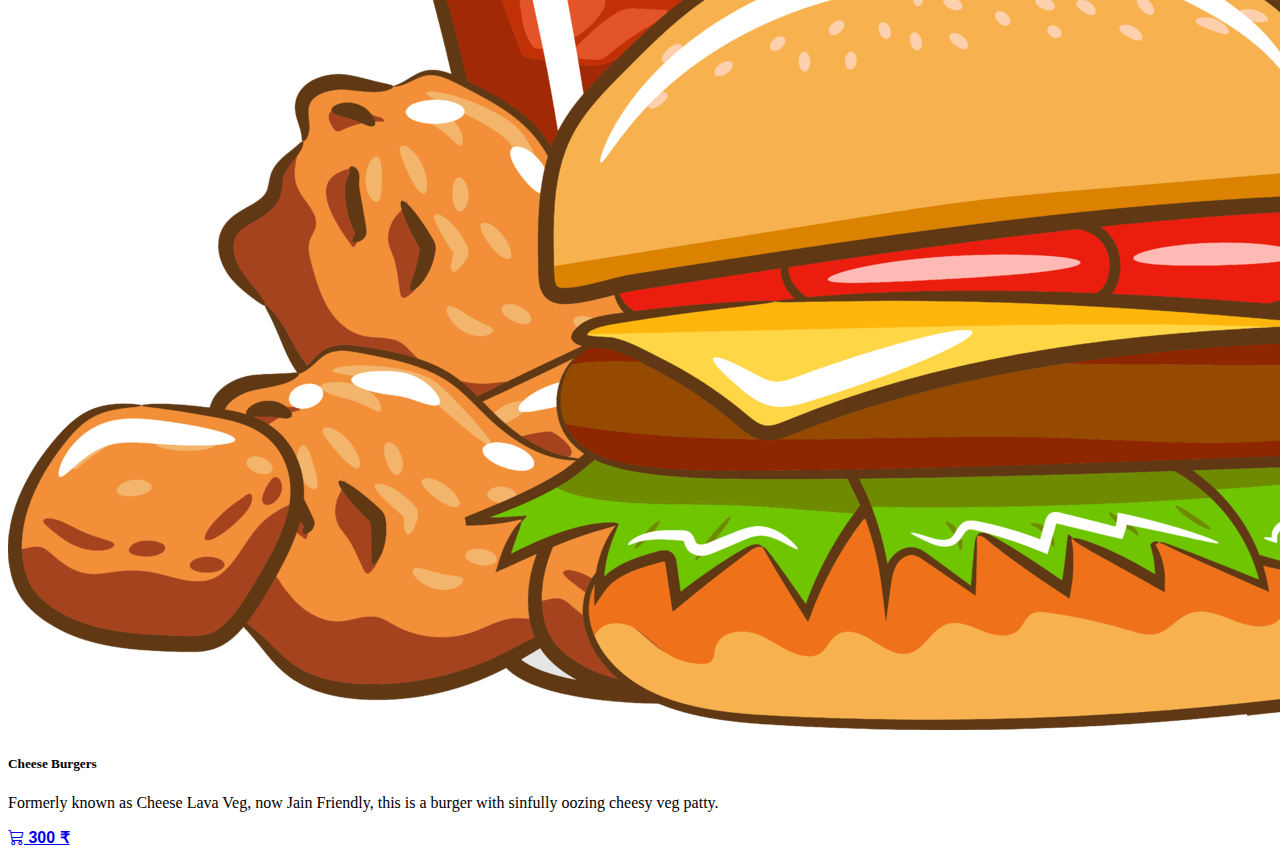
==== commit 50b9a27e: "update aboutus" ====
--- a/index.html
+++ b/index.html
@@ -29,49 +29,102 @@
                   <a class="nav-link  border border-1 border-warning-subtle fw-bold rounded-pill shadow bg-warning text-center ps-3 pe-3 m-2 " aria-current="page" href="faq.html">FAQ</a>
                   <a class="nav-link  border border-1 border-warning-subtle fw-bold rounded-pill shadow bg-warning text-center ps-3 pe-3 m-2 " aria-current="page" href="#">@teamsamosa</a>
                   <a class="nav-link  border border-1 border-warning-subtle fw-bold rounded-pill shadow bg-warning text-center ps-3 pe-3 m-2 " aria-current="page" href="contactus.html">@contact us</a>
-                  <a class="nav-link  border border-1 border-warning-subtle fw-bold rounded-pill shadow bg-warning text-center ps-3 pe-3 m-2 " aria-current="page" href="video.html">Video</a>  
+                  <a class="nav-link  border border-1 border-warning-subtle fw-bold rounded-pill shadow bg-warning text-center ps-3 pe-3 m-2 " aria-current="page" data-bs-toggle="modal" data-bs-target="#Video">Video</a>  
                   <a class="nav-link  border border-1 border-warning-subtle fw-bold rounded-pill shadow bg-warning text-center ps-3 pe-3 m-2 " aria-current="page" href="Product.html">Product</a>
-                  <a class="nav-link  border border-1 border-warning-subtle fw-bold rounded-pill shadow bg-warning text-center ps-3 pe-3 m-2 " aria-current="page"  data-bs-toggle="modal" data-bs-target="#login">Login</a>
+                  <a class="nav-link  border border-1 border-warning-subtle fw-bold rounded-pill shadow bg-warning text-center ps-3 pe-3 m-2 " aria-current="page" data-bs-toggle="modal" data-bs-target="#Login">Login</a>
                 </div>
               </div>
             </div>
           </nav>    
     </div>
     <!-- header end section -->
-
-    <!-- login model -->
-
-    <div class="modal" id="login">
+     <!-- start center section -->
+    <!-- Modal section Login-->
+    <div class="modal" id="Login" >
+      <div class="modal-dialog modal-dialog-centered">
+        <div class="modal-content">
+          <div class="modal-header bg-warning ">
+            <h5 class="modal-title">Login now</h5>
+            <button type="button" class="btn-close" data-bs-dismiss="modal" aria-label="Close"></button>
+          </div>
+          <div class="modal-body">
+            <form>
+              <div class="mb-3">
+                <label for="exampleInputEmail1" class="form-label">Email address</label>
+                <input type="email" class="form-control" id="exampleInputEmail1" >
+              </div>
+              <div class="mb-3">
+                <label for="exampleInputPassword1" class="form-label">Password</label>
+                <input type="password" class="form-control" id="exampleInputPassword1">
+              </div>
+            </form>
+          </div>
+          <div class="modal-footer bg-warning border-5 border-warning ">
+            <button type="button" class="btn btn-danger ">Login</button>
+          </div>
+        </div>
+      </div>
+    </div>
+     <!--  End Modal section Login -->
+  
+    <!-- Modal Section Video-->
+    <div class="modal fade" id="Video" tabindex="-1" aria-labelledby="exampleModalLabel" aria-hidden="true">
         <div class="modal-dialog modal-dialog-centered">
             <div class="modal-content">
-              <div class="modal-header bg-warning">
-                <h1 class="modal-title fs-5" >Login Now !</h1>
-                <button type="button" class="btn-close" data-bs-dismiss="modal"></button>
-              </div>
-              <div class="modal-body border-5 border border-warning">
-                <form>
-                  <div class="mb-3">
-                    <label class="form-label">Email address</label>
-                    <input type="email" class="form-control">
-                  </div>
-                  <div class="mb-3">
-                    <labelclass="form-label">Password</label>
-                    <input type="password" class="form-control">
-                  </div>
-                </form>
-              </div>
-              <div class="modal-footer bg-warning">
-                 <button type="button" class="btn btn-danger">Login</button>
-              </div>
-
-            </div>
-        </div>
-    </div>
-
-
-
-
-    <!-- start center section -->
+                <div class="modal-header">
+                    <h5 class="modal-title" id="exampleModalLabel">Videos</h5>
+                    <button type="button" class="btn-close" data-bs-dismiss="modal" aria-label="Close"></button>
+                </div>
+                <div class="modal-body">
+        <div class="card m-2 p-2 bg-warning">
+            <div class="row">
+              <div class="col-sm-4 p-3">
+                <img src="img/samosa.png" class="img-thumbnail" alt="...">
+              </div>
+              <div class="col-sm-8 p-3">
+                <div class="#">
+                        <h5 class="card-title">Special title treatment</h5>
+                        <p class="card-text">With supporting text below as </p>
+                </div>
+              </div>                                                  
+            </div>
+        </div> 
+        <div class="card m-2 p-2 bg-warning">
+            <div class="row">
+              <div class="col-sm-4 p-3 ">
+                <img src="img/samosa.png" class="img-thumbnail" alt="...">
+              </div>
+              <div class="col-sm-8 p-3">
+                <div class="#">
+                        <h5 class="card-title">Special title treatment</h5>
+                        <p class="card-text">With supporting text below as </p>
+                </div>
+              </div>                                                  
+            </div>
+        </div> 
+        <div class="card m-2 p-2 bg-warning">
+            <div class="row">
+              <div class="col-sm-4 p-3">
+                <img src="img/samosa.png" class="img-thumbnail" alt="...">
+              </div>
+              <div class="col-sm-8 p-3">
+                <div class="#">
+                        <h5 class="card-title">Special title treatment</h5>
+                        <p class="card-text">With supporting text below as </p>
+                </div>
+              </div>                                                  
+            </div>
+        </div> 
+        
+        </div>
+        
+      </div>
+  </div>
+</div>
+</div>
+
+<!--End Modal Section Video-->
+
 
     <div class="container">
       <div class="row">
@@ -93,7 +146,6 @@
                   </figcaption>
                 </figure>
               </div>
-           
             </div>
         </div>
       </div>
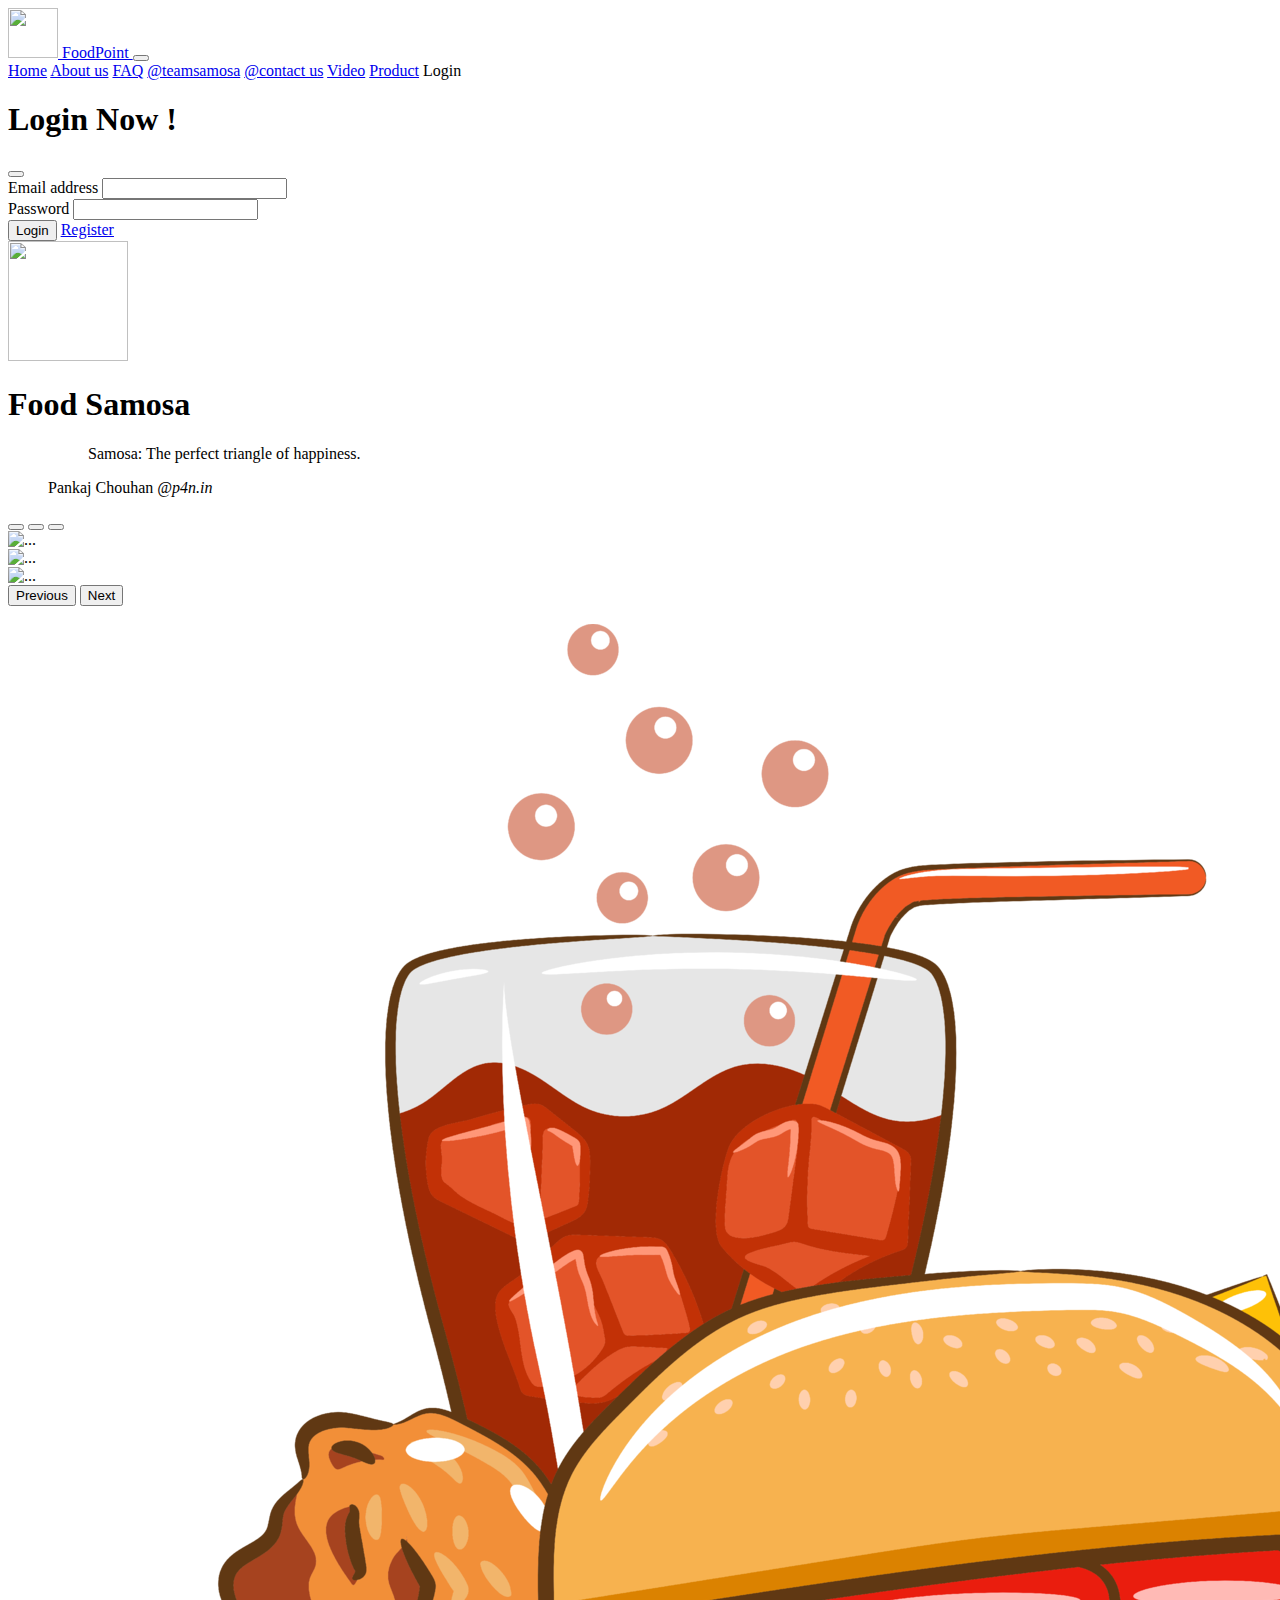
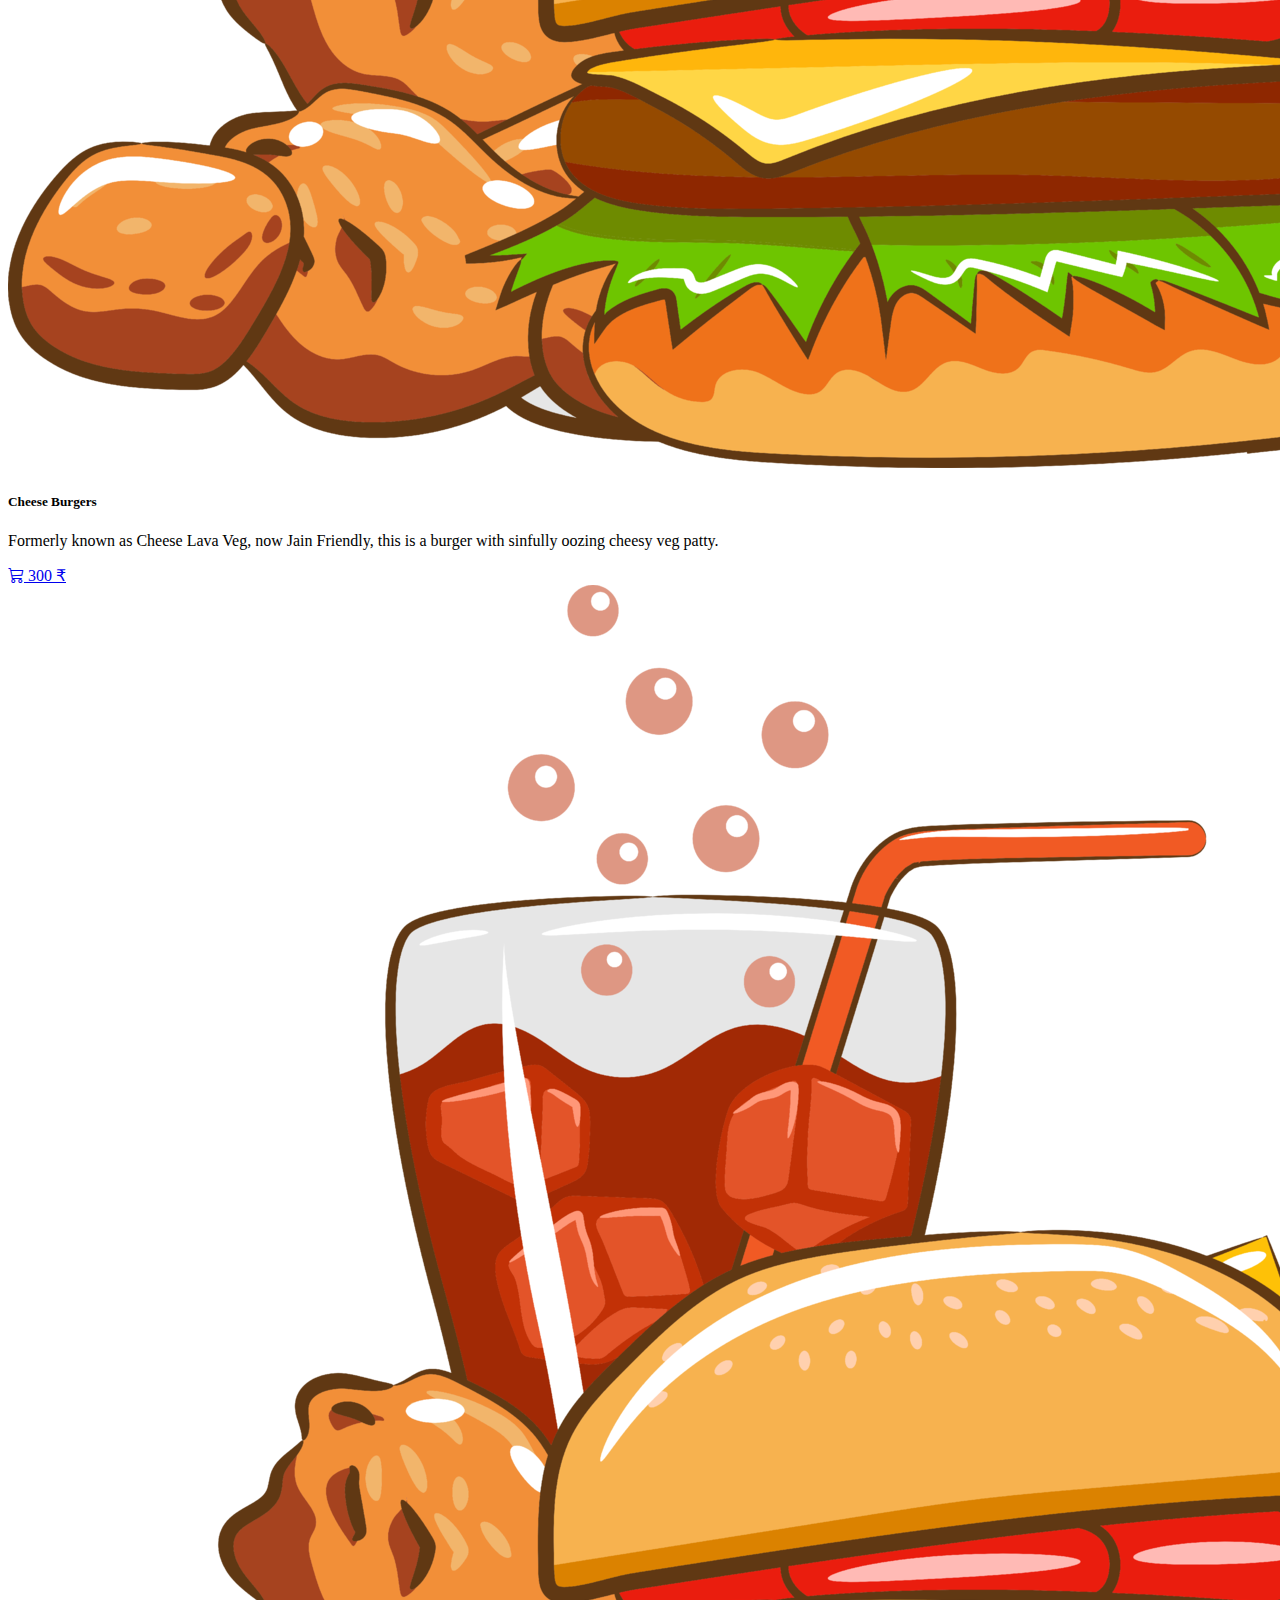
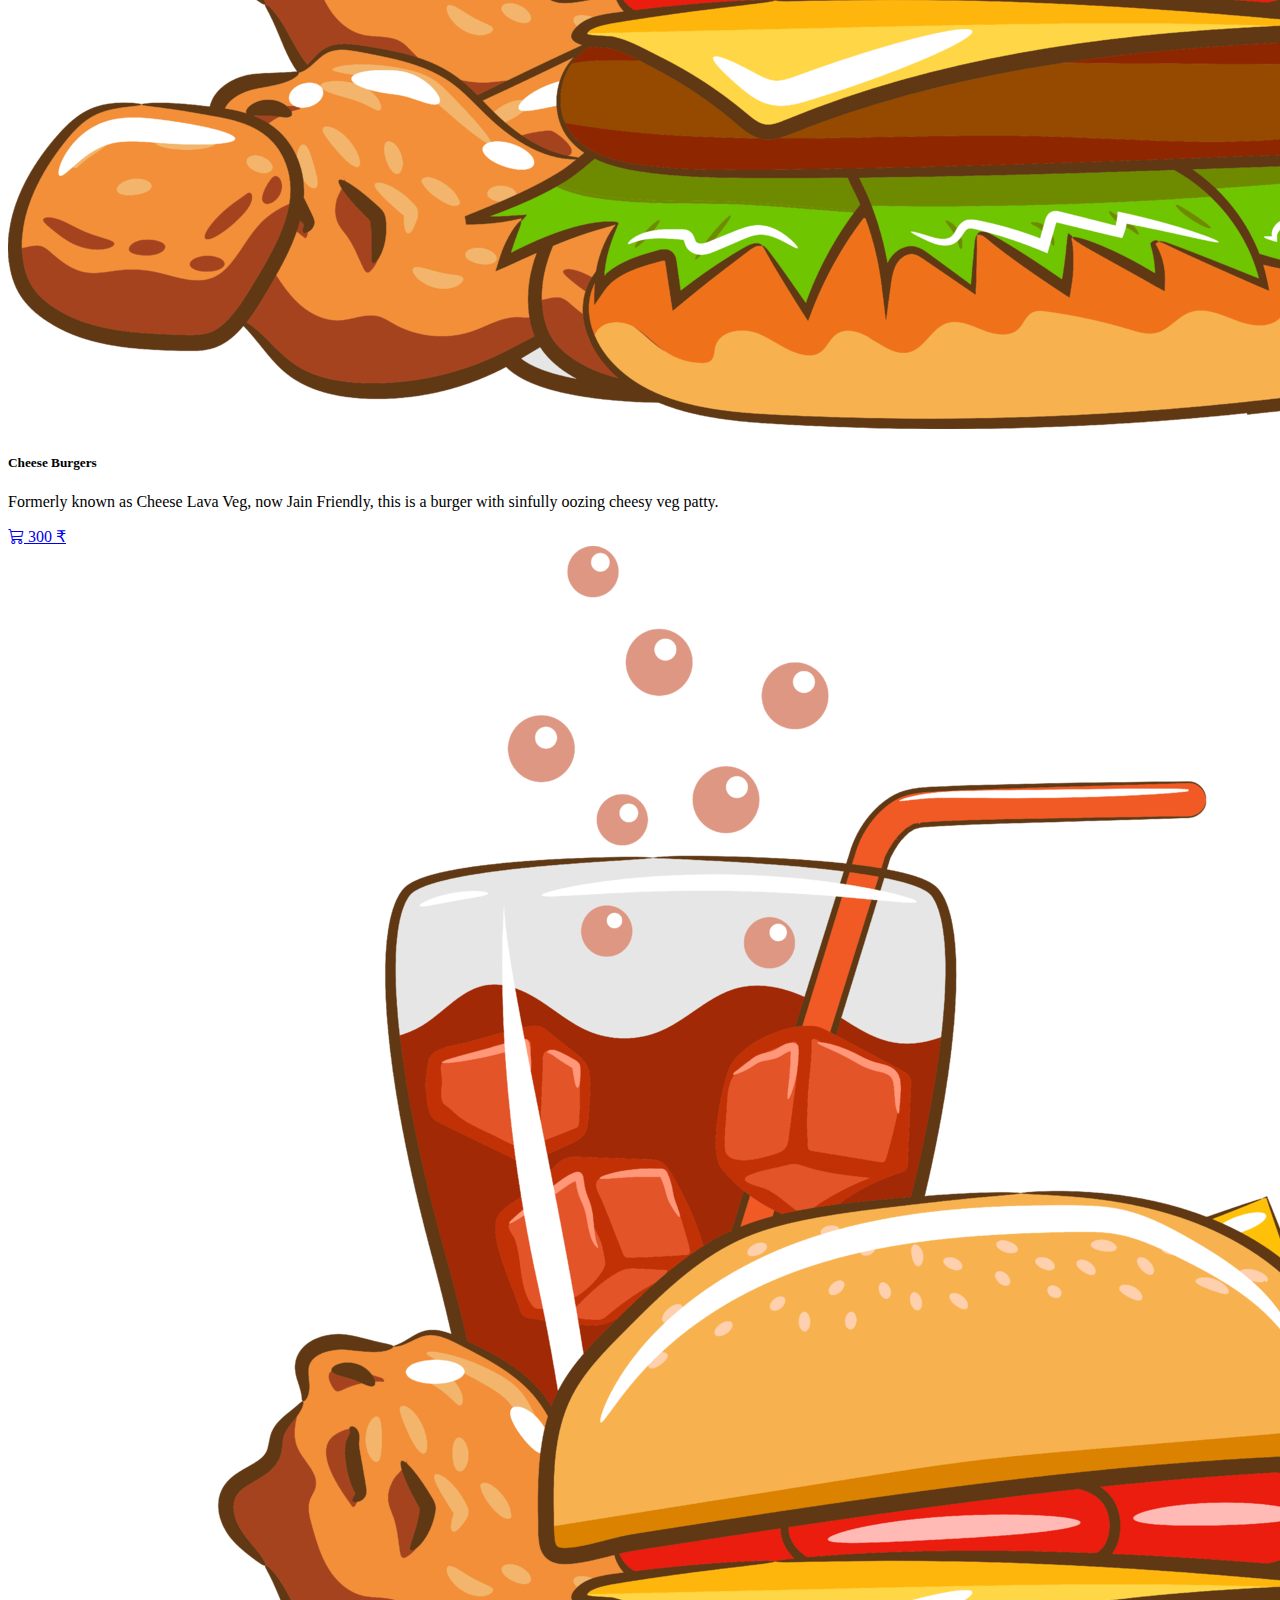
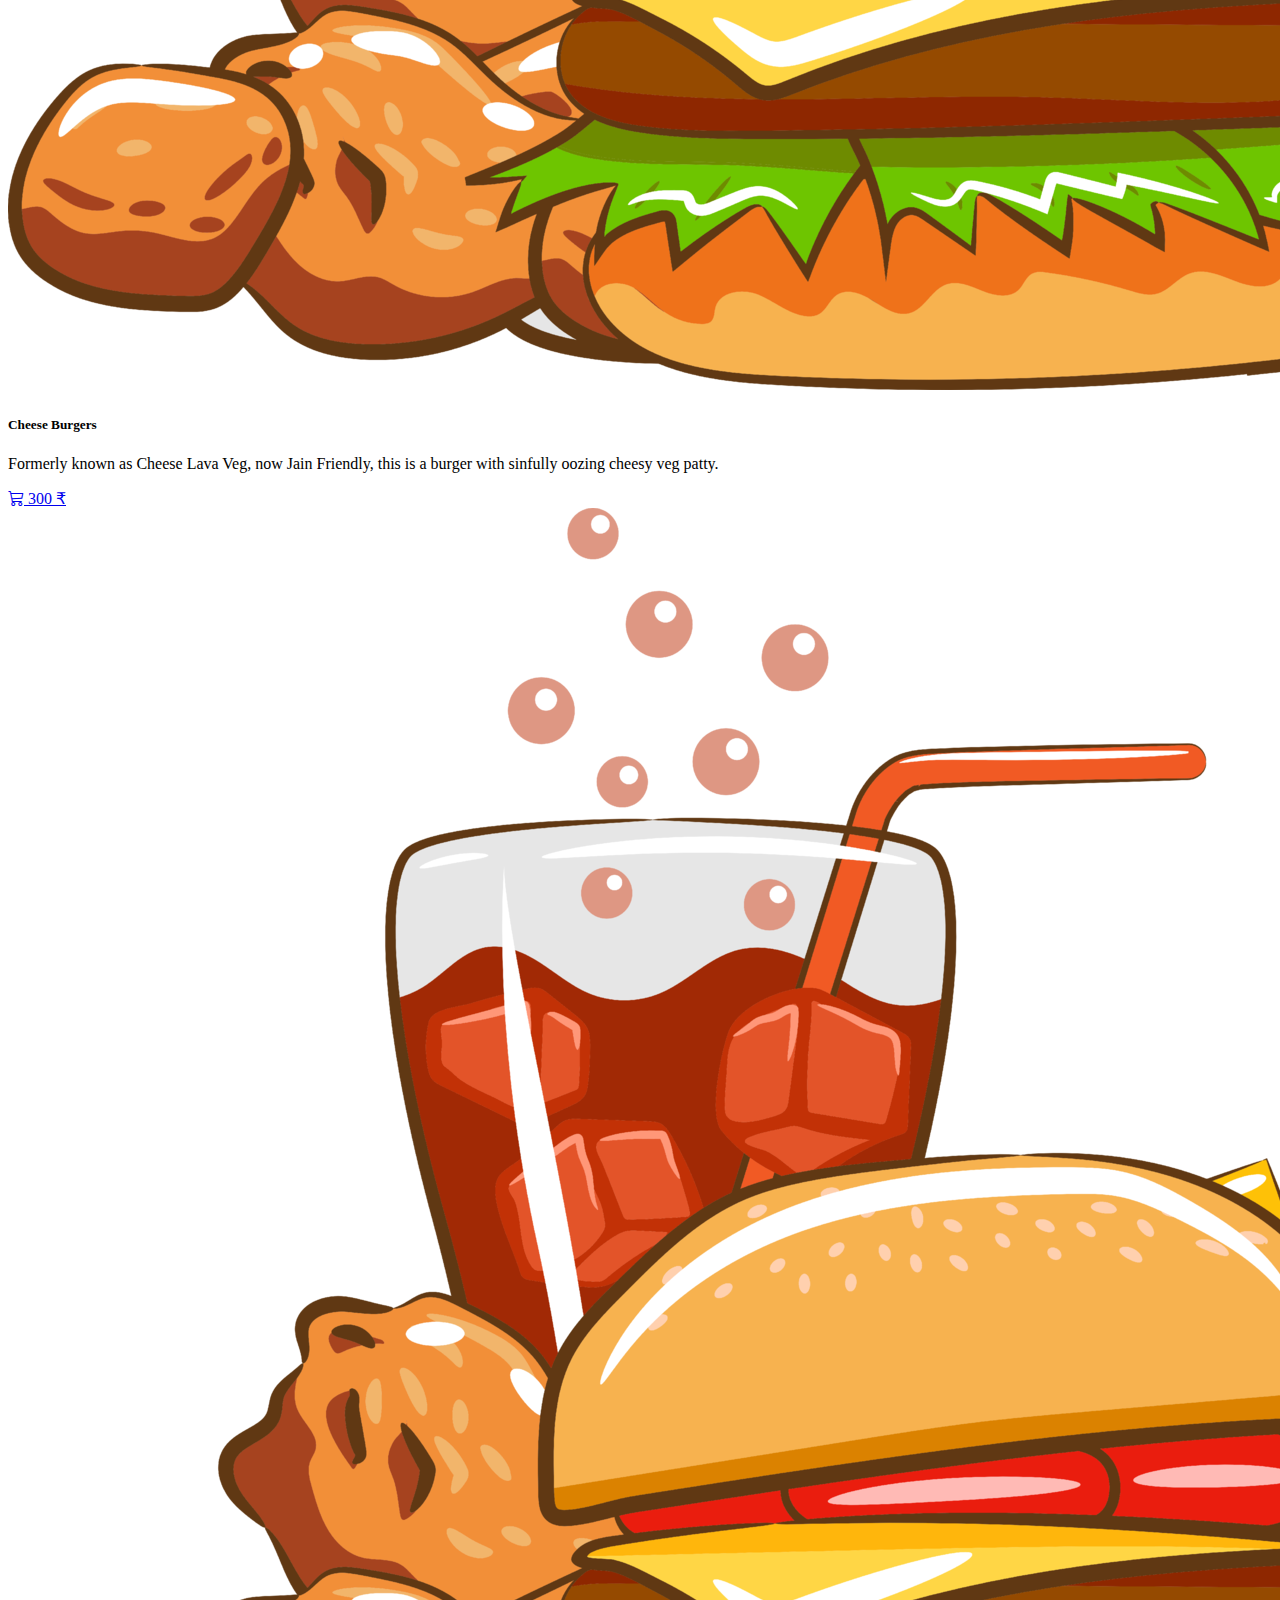
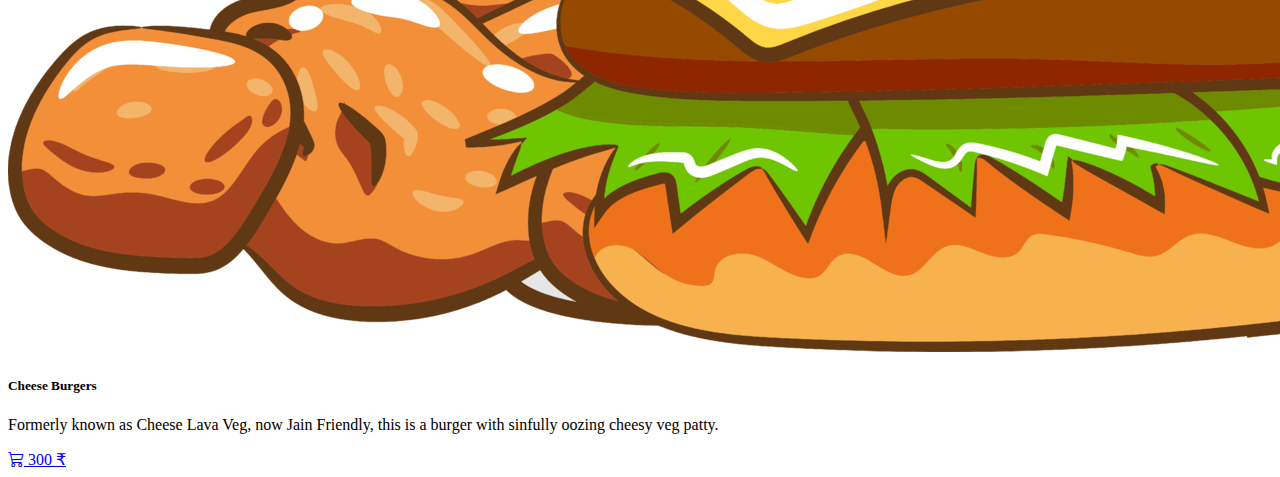
==== commit 46b668a0: "Login/register Button" ====
--- a/index.html
+++ b/index.html
@@ -29,102 +29,50 @@
                   <a class="nav-link  border border-1 border-warning-subtle fw-bold rounded-pill shadow bg-warning text-center ps-3 pe-3 m-2 " aria-current="page" href="faq.html">FAQ</a>
                   <a class="nav-link  border border-1 border-warning-subtle fw-bold rounded-pill shadow bg-warning text-center ps-3 pe-3 m-2 " aria-current="page" href="#">@teamsamosa</a>
                   <a class="nav-link  border border-1 border-warning-subtle fw-bold rounded-pill shadow bg-warning text-center ps-3 pe-3 m-2 " aria-current="page" href="contactus.html">@contact us</a>
-                  <a class="nav-link  border border-1 border-warning-subtle fw-bold rounded-pill shadow bg-warning text-center ps-3 pe-3 m-2 " aria-current="page" data-bs-toggle="modal" data-bs-target="#Video">Video</a>  
+                  <a class="nav-link  border border-1 border-warning-subtle fw-bold rounded-pill shadow bg-warning text-center ps-3 pe-3 m-2 " aria-current="page" href="video.html">Video</a>  
                   <a class="nav-link  border border-1 border-warning-subtle fw-bold rounded-pill shadow bg-warning text-center ps-3 pe-3 m-2 " aria-current="page" href="Product.html">Product</a>
-                  <a class="nav-link  border border-1 border-warning-subtle fw-bold rounded-pill shadow bg-warning text-center ps-3 pe-3 m-2 " aria-current="page" data-bs-toggle="modal" data-bs-target="#Login">Login</a>
+                  <a class="nav-link  border border-1 border-warning-subtle fw-bold rounded-pill shadow bg-warning text-center ps-3 pe-3 m-2 " aria-current="page" data-bs-toggle="modal" data-bs-target="#login">Login</a>
                 </div>
               </div>
             </div>
           </nav>    
     </div>
     <!-- header end section -->
-     <!-- start center section -->
-    <!-- Modal section Login-->
-    <div class="modal" id="Login" >
-      <div class="modal-dialog modal-dialog-centered">
-        <div class="modal-content">
-          <div class="modal-header bg-warning ">
-            <h5 class="modal-title">Login now</h5>
-            <button type="button" class="btn-close" data-bs-dismiss="modal" aria-label="Close"></button>
-          </div>
-          <div class="modal-body">
-            <form>
-              <div class="mb-3">
-                <label for="exampleInputEmail1" class="form-label">Email address</label>
-                <input type="email" class="form-control" id="exampleInputEmail1" >
-              </div>
-              <div class="mb-3">
-                <label for="exampleInputPassword1" class="form-label">Password</label>
-                <input type="password" class="form-control" id="exampleInputPassword1">
-              </div>
-            </form>
-          </div>
-          <div class="modal-footer bg-warning border-5 border-warning ">
-            <button type="button" class="btn btn-danger ">Login</button>
-          </div>
-        </div>
-      </div>
-    </div>
-     <!--  End Modal section Login -->
-  
-    <!-- Modal Section Video-->
-    <div class="modal fade" id="Video" tabindex="-1" aria-labelledby="exampleModalLabel" aria-hidden="true">
+
+    <!-- login model -->
+
+    <div class="modal" id="login">
         <div class="modal-dialog modal-dialog-centered">
             <div class="modal-content">
-                <div class="modal-header">
-                    <h5 class="modal-title" id="exampleModalLabel">Videos</h5>
-                    <button type="button" class="btn-close" data-bs-dismiss="modal" aria-label="Close"></button>
-                </div>
-                <div class="modal-body">
-        <div class="card m-2 p-2 bg-warning">
-            <div class="row">
-              <div class="col-sm-4 p-3">
-                <img src="img/samosa.png" class="img-thumbnail" alt="...">
-              </div>
-              <div class="col-sm-8 p-3">
-                <div class="#">
-                        <h5 class="card-title">Special title treatment</h5>
-                        <p class="card-text">With supporting text below as </p>
-                </div>
-              </div>                                                  
-            </div>
-        </div> 
-        <div class="card m-2 p-2 bg-warning">
-            <div class="row">
-              <div class="col-sm-4 p-3 ">
-                <img src="img/samosa.png" class="img-thumbnail" alt="...">
-              </div>
-              <div class="col-sm-8 p-3">
-                <div class="#">
-                        <h5 class="card-title">Special title treatment</h5>
-                        <p class="card-text">With supporting text below as </p>
-                </div>
-              </div>                                                  
-            </div>
-        </div> 
-        <div class="card m-2 p-2 bg-warning">
-            <div class="row">
-              <div class="col-sm-4 p-3">
-                <img src="img/samosa.png" class="img-thumbnail" alt="...">
-              </div>
-              <div class="col-sm-8 p-3">
-                <div class="#">
-                        <h5 class="card-title">Special title treatment</h5>
-                        <p class="card-text">With supporting text below as </p>
-                </div>
-              </div>                                                  
-            </div>
-        </div> 
-        
-        </div>
-        
-      </div>
-  </div>
-</div>
-</div>
-
-<!--End Modal Section Video-->
-
+              <div class="modal-header bg-warning">
+                <h1 class="modal-title fs-5" >Login Now !</h1>
+                <button type="button" class="btn-close" data-bs-dismiss="modal"></button>
+              </div>
+              <div class="modal-body border-5 border-warning">
+                <form>
+                  <div class="mb-3">
+                    <label class="form-label">Email address</label>
+                    <input type="email" class="form-control">
+                  </div>
+                  <div class="mb-3">
+                    <labelclass="form-label">Password</label>
+                    <input type="password" class="form-control">
+                  </div>
+                </form>
+              </div>
+              <div class="modal-footer bg-warning">
+                 <button type="button" class="btn btn-danger">Login</button>
+                 <a aria-current="page" href="register.html" class="btn btn-danger">Register</a>
+              </div>
+
+            </div>
+        </div>
+    </div>
+
+
+
+
+    <!-- start center section -->
 
     <div class="container">
       <div class="row">
@@ -146,6 +94,7 @@
                   </figcaption>
                 </figure>
               </div>
+           
             </div>
         </div>
       </div>
@@ -156,25 +105,30 @@
      <!--  Carousel Sart -->
     <div class="container">
      <div id="carouselExampleInterval" class="carousel slide shadow" data-bs-ride="carousel">
+      <div class="carousel-indicators">
+        <button type="button" data-bs-target="#carouselExampleInterval" data-bs-slide-to="0" class="active" aria-current="true" aria-label="Slide 1"></button>
+        <button type="button" data-bs-target="#carouselExampleInterval" data-bs-slide-to="1" aria-label="Slide 2"></button>
+        <button type="button" data-bs-target="#carouselExampleInterval" data-bs-slide-to="2" aria-label="Slide 3"></button>
+      </div>
       <div class="carousel-inner">
         <div class="carousel-item active" data-bs-interval="4000">
-          <img src="img/slide1.jpg" class="d-block w-100" style="height: 400px;" alt="...">
+          <img src="img/slide1.jpg" class="rounded d-block mx-auto img-fluid" style="height: 400px;" alt="...">
         </div>
         <div class="carousel-item" data-bs-interval="3500">
-          <img src="img/slide2.jpg" class="d-block w-100" style="height: 400px;"  alt="...">
+          <img src="img/slide2.jpg" class="rounded d-block mx-auto img-fluid" style="height: 400px;"  alt="...">
         </div>
         <div class="carousel-item" data-bs-interval="3500">
-          <img src="img/slide3.jpg" class="d-block w-100" style="height: 400px;"  alt="...">
+          <img src="img/slide3.jpg" class="rounded d-block mx-auto img-fluid" style="height: 400px;"  alt="...">
         </div>
       </div>
       <button class="carousel-control-prev" type="button" data-bs-target="#carouselExampleInterval"
         data-bs-slide="prev">
-        <span class="carousel-control-prev-icon" aria-hidden="true"></span>
+        <span class="carousel-control-prev-icon bg-success" aria-hidden="true"></span>
         <span class="visually-hidden">Previous</span>
       </button>
       <button class="carousel-control-next" type="button" data-bs-target="#carouselExampleInterval"
         data-bs-slide="next">
-        <span class="carousel-control-next-icon" aria-hidden="true"></span>
+        <span class="carousel-control-next-icon bg-success" aria-hidden="true"></span>
         <span class="visually-hidden">Next</span>
       </button>
     </div>
--- a/css/style.css
+++ b/css/style.css
@@ -5,193 +5,16 @@
     border: solid 1px black;
 }
 
-/********** Template CSS **********/
-:root {
-    --primary: #86B817;
-    --secondary: #FE8800;
-    --light: #F5F5F5;
-    --dark: #14141F;
+a{
+    cursor: pointer;
 }
 
-.btn {
-    font-family: 'Nunito', sans-serif;
-    font-weight: 600;
-    transition: .5s;
-}
-
-.btn.btn-primary,
-.btn.btn-secondary {
-    color: #FFFFFF;
-}
-
-.btn-square {
-    width: 38px;
-    height: 38px;
-}
-
-.btn-sm-square {
-    width: 32px;
-    height: 32px;
-}
-
-.btn-lg-square {
-    width: 48px;
-    height: 48px;
-}
-
-.btn-square,
-.btn-sm-square,
-.btn-lg-square {
-    padding: 0;
-    display: flex;
-    align-items: center;
-    justify-content: center;
-    font-weight: normal;
-    border-radius: 0px;
-}
-
-
-
-
-@media (max-width: 991.98px) {
-    .sticky-top.navbar-light {
-        position: relative;
-        background: #FFFFFF;
+.no-spinner::-webkit-inner-spin-button,
+    .no-spinner::-webkit-outer-spin-button {
+      -webkit-appearance: none;
+      margin: 0;
     }
 
-    .navbar-light .navbar-collapse {
-        margin-top: 15px;
-        border-top: 1px solid #DDDDDD;
-    }
-
-    .navbar-light .navbar-nav .nav-link,
-    .sticky-top.navbar-light .navbar-nav .nav-link {
-        padding: 10px 0;
-        margin-left: 0;
-        color: var(--dark) !important;
-    }
-
-    .navbar-light .navbar-brand img {
-        max-height: 45px;
-    }
-}
-
-@media (min-width: 992px) {
-   
-
-/*** Hero Header ***/
-.hero-header {
-    background: linear-gradient(rgba(20, 20, 31, .7), rgba(20, 20, 31, .7)), url(../img/bg-hero.jpg);
-    background-position: center center;
-    background-repeat: no-repeat;
-    background-size: cover;
-}
-
-.breadcrumb-item + .breadcrumb-item::before {
-    color: rgba(255, 255, 255, .5);
-}
-
-
-/*** Section Title ***/
-.section-title {
-    position: relative;
-    display: inline-block;
-    text-transform: uppercase;
-}
-
-.section-title::before {
-    position: absolute;
-    content: "";
-    width: calc(100% + 80px);
-    height: 2px;
-    top: 4px;
-    left: -40px;
-    background: var(--primary);
-    z-index: -1;
-}
-
-.section-title::after {
-    position: absolute;
-    content: "";
-    width: calc(100% + 120px);
-    height: 2px;
-    bottom: 5px;
-    left: -60px;
-    background: var(--primary);
-    z-index: -1;
-}
-
-.section-title.text-start::before {
-    width: calc(100% + 40px);
-    left: 0;
-}
-
-.section-title.text-start::after {
-    width: calc(100% + 60px);
-    left: 0;
-}
-
-
-/*** Team ***/
-.team-item {
-    box-shadow: 0 0 45px rgba(0, 0, 0, .08);
-}
-
-.team-item img {
-    transition: .5s;
-}
-
-.team-item:hover img {
-    transform: scale(1.1);
-}
-
-.team-item .btn {
-    background: #FFFFFF;
-    color: var(--primary);
-    border-radius: 20px;
-    border-bottom: 1px solid var(--primary);
-}
-
-.team-item .btn:hover {
-    background: var(--primary);
-    color: #FFFFFF;
-}
-
-
-/*** Testimonial ***/
-.testimonial-carousel::before {
-    position: absolute;
-    content: "";
-    top: 0;
-    left: 0;
-    height: 100%;
-    width: 0;
-    background: linear-gradient(to right, rgba(255, 255, 255, 1) 0%, rgba(255, 255, 255, 0) 100%);
-    z-index: 1;
-}
-
-.testimonial-carousel::after {
-    position: absolute;
-    content: "";
-    top: 0;
-    right: 0;
-    height: 100%;
-    width: 0;
-    background: linear-gradient(to left, rgba(255, 255, 255, 1) 0%, rgba(255, 255, 255, 0) 100%);
-    z-index: 1;
-}
-
-@media (min-width: 768px) {
-    .testimonial-carousel::before,
-    .testimonial-carousel::after {
-        width: 200px;
-    }
-}
-
-@media (min-width: 992px) {
-    .testimonial-carousel::before,
-    .testimonial-carousel::after {
-        width: 300px;
-    }
-}
-}+    .no-spinner {
+      -moz-appearance: textfield;
+    }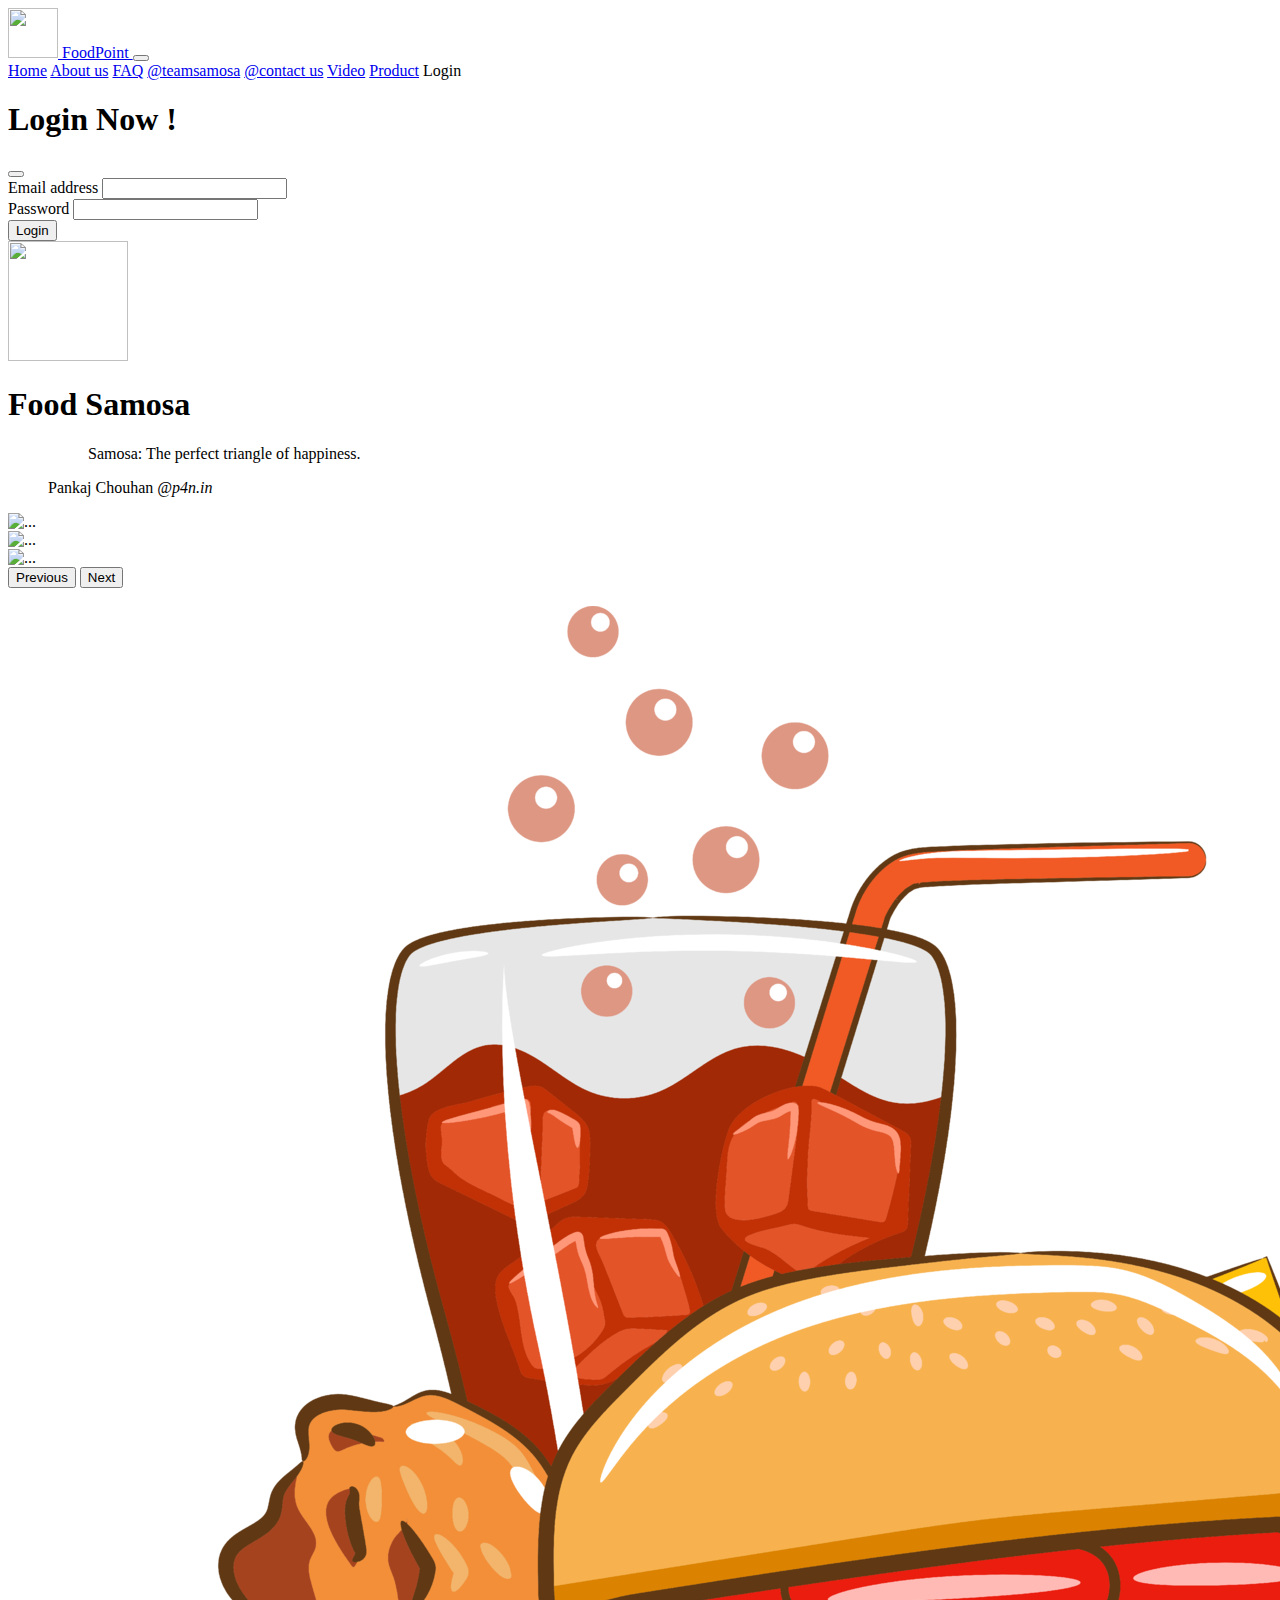
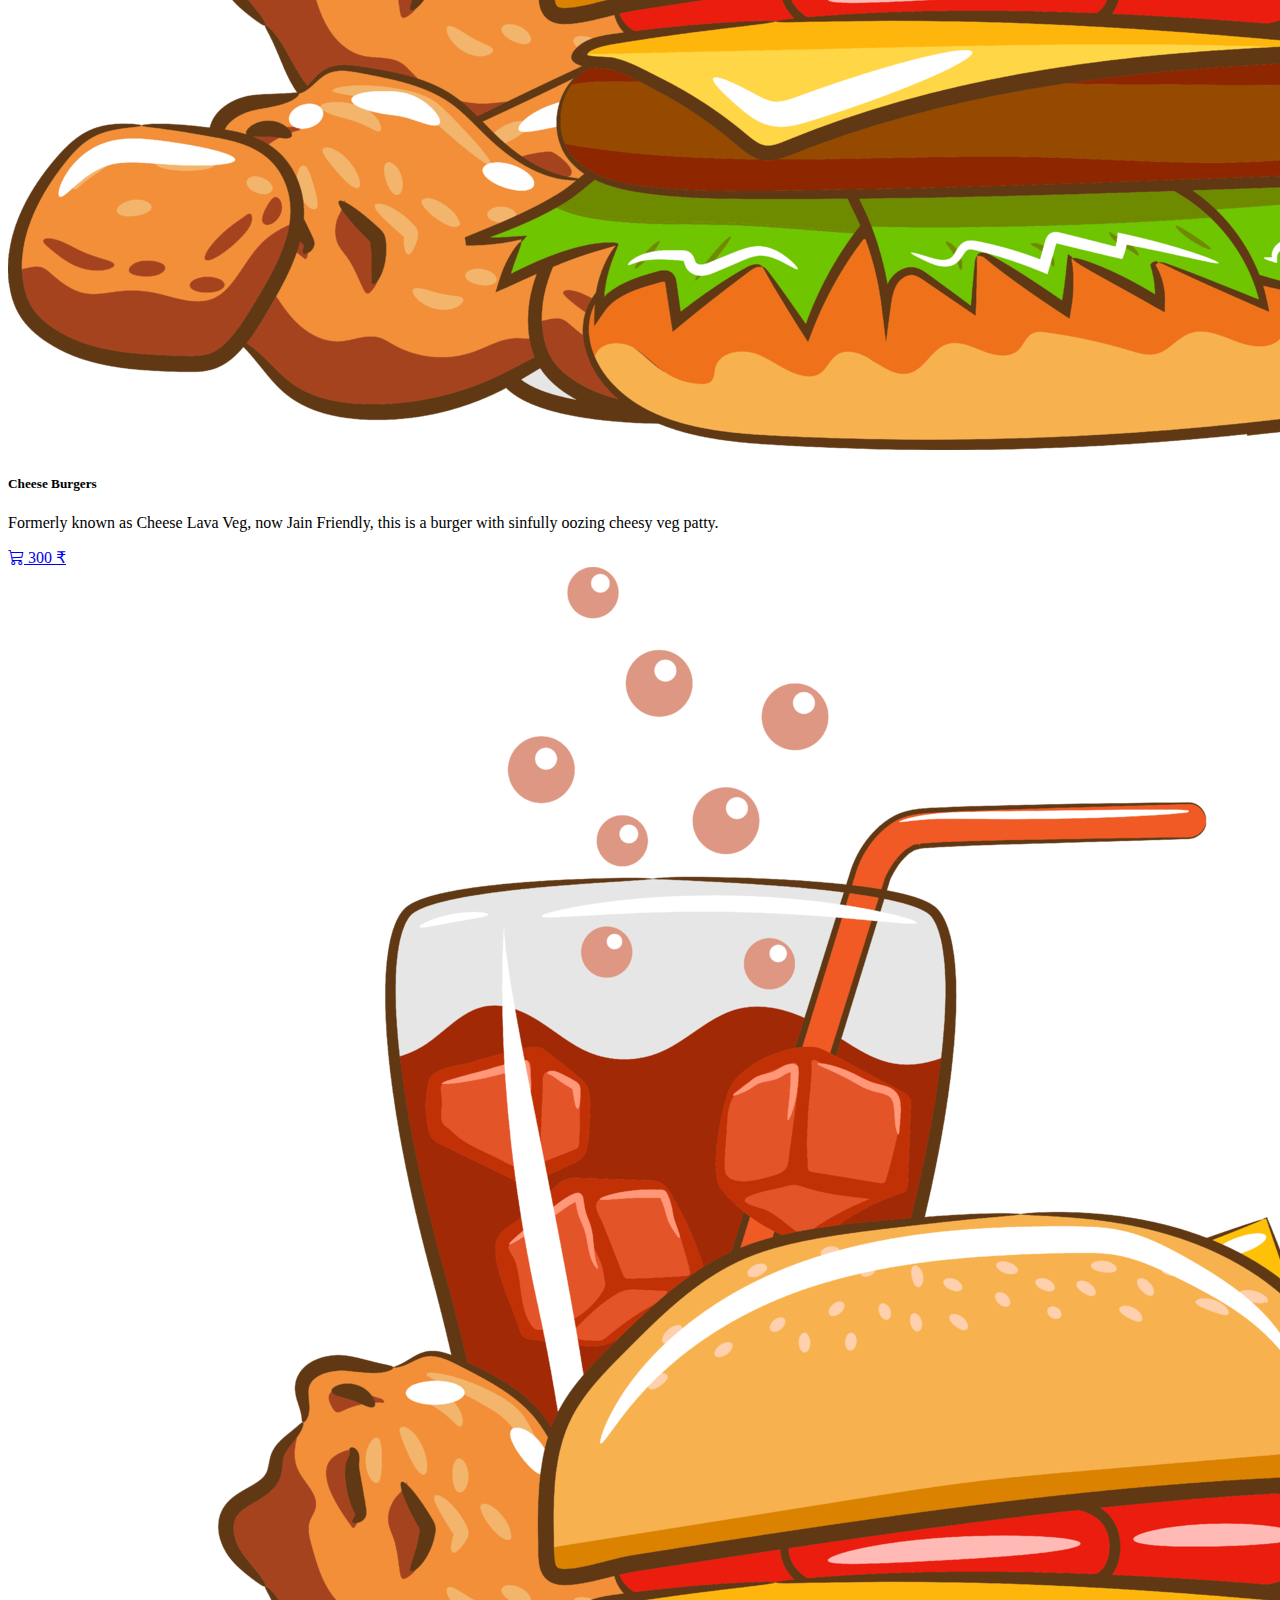
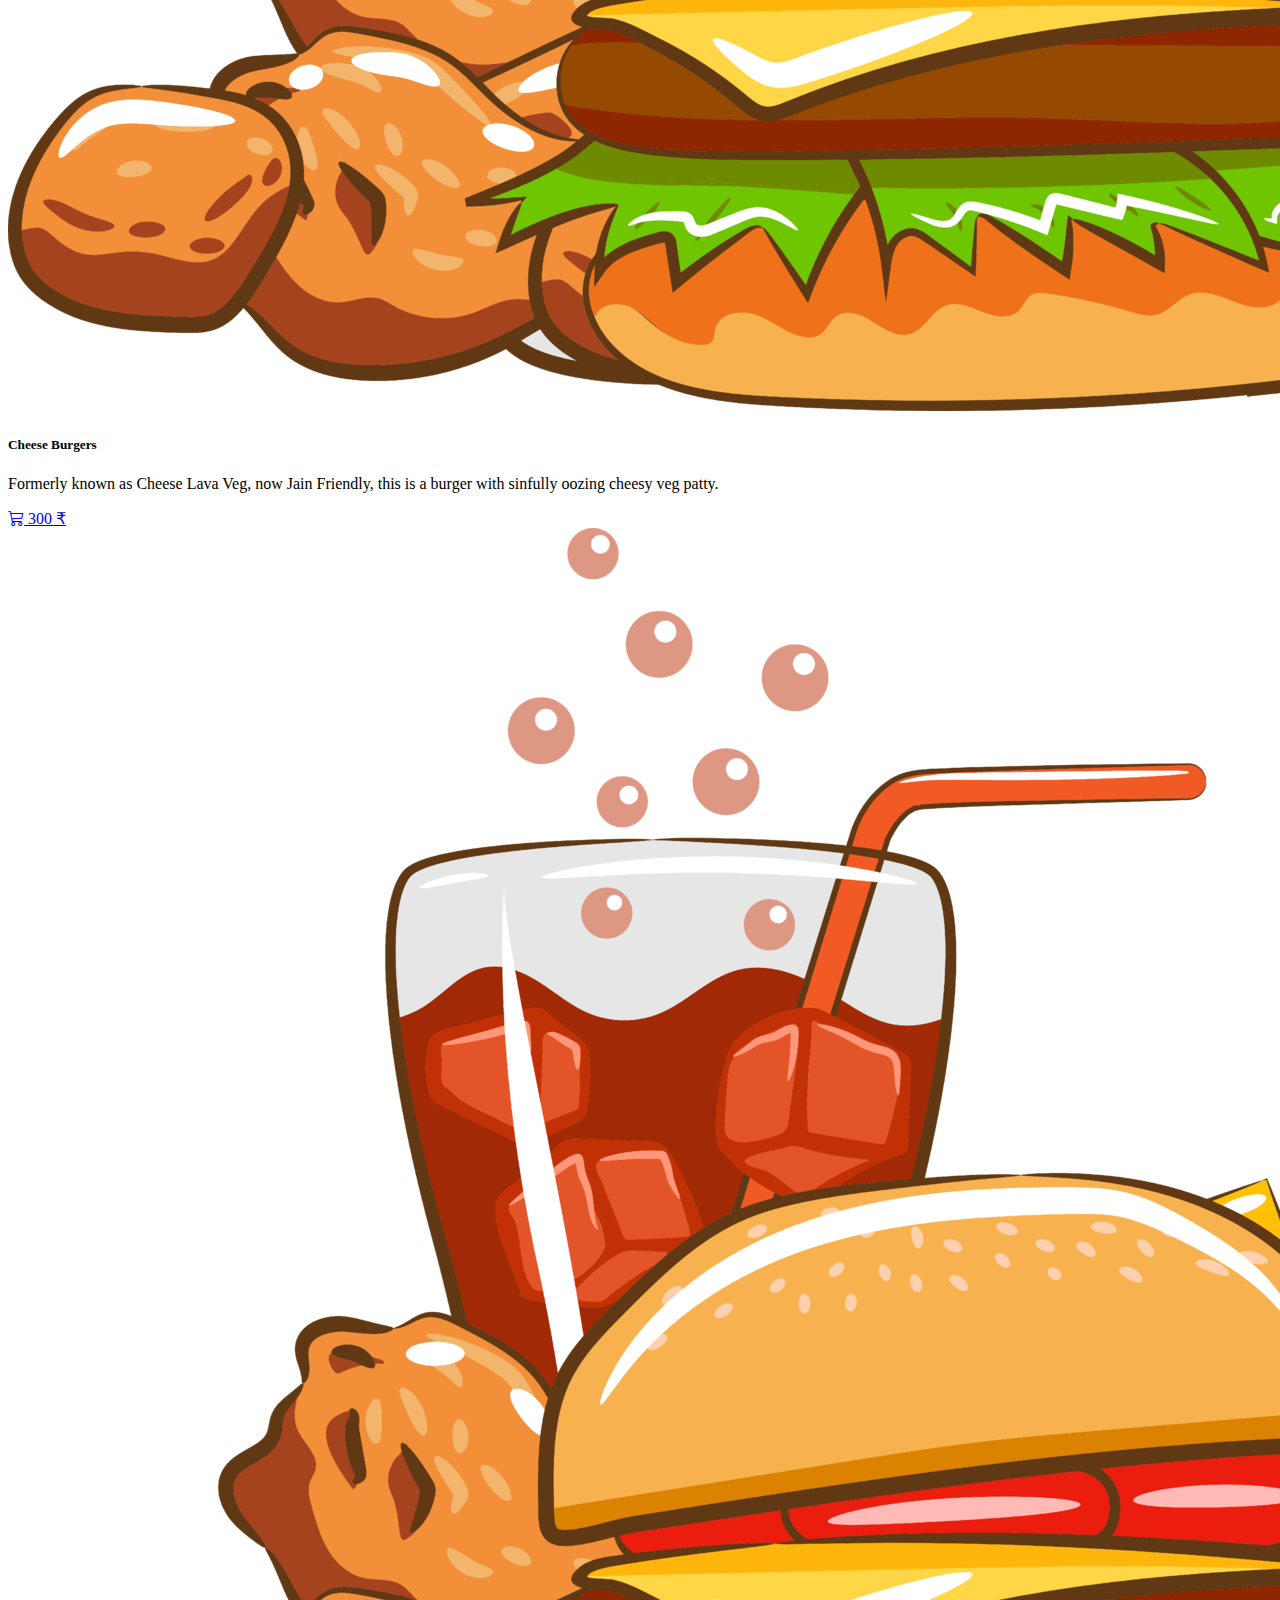
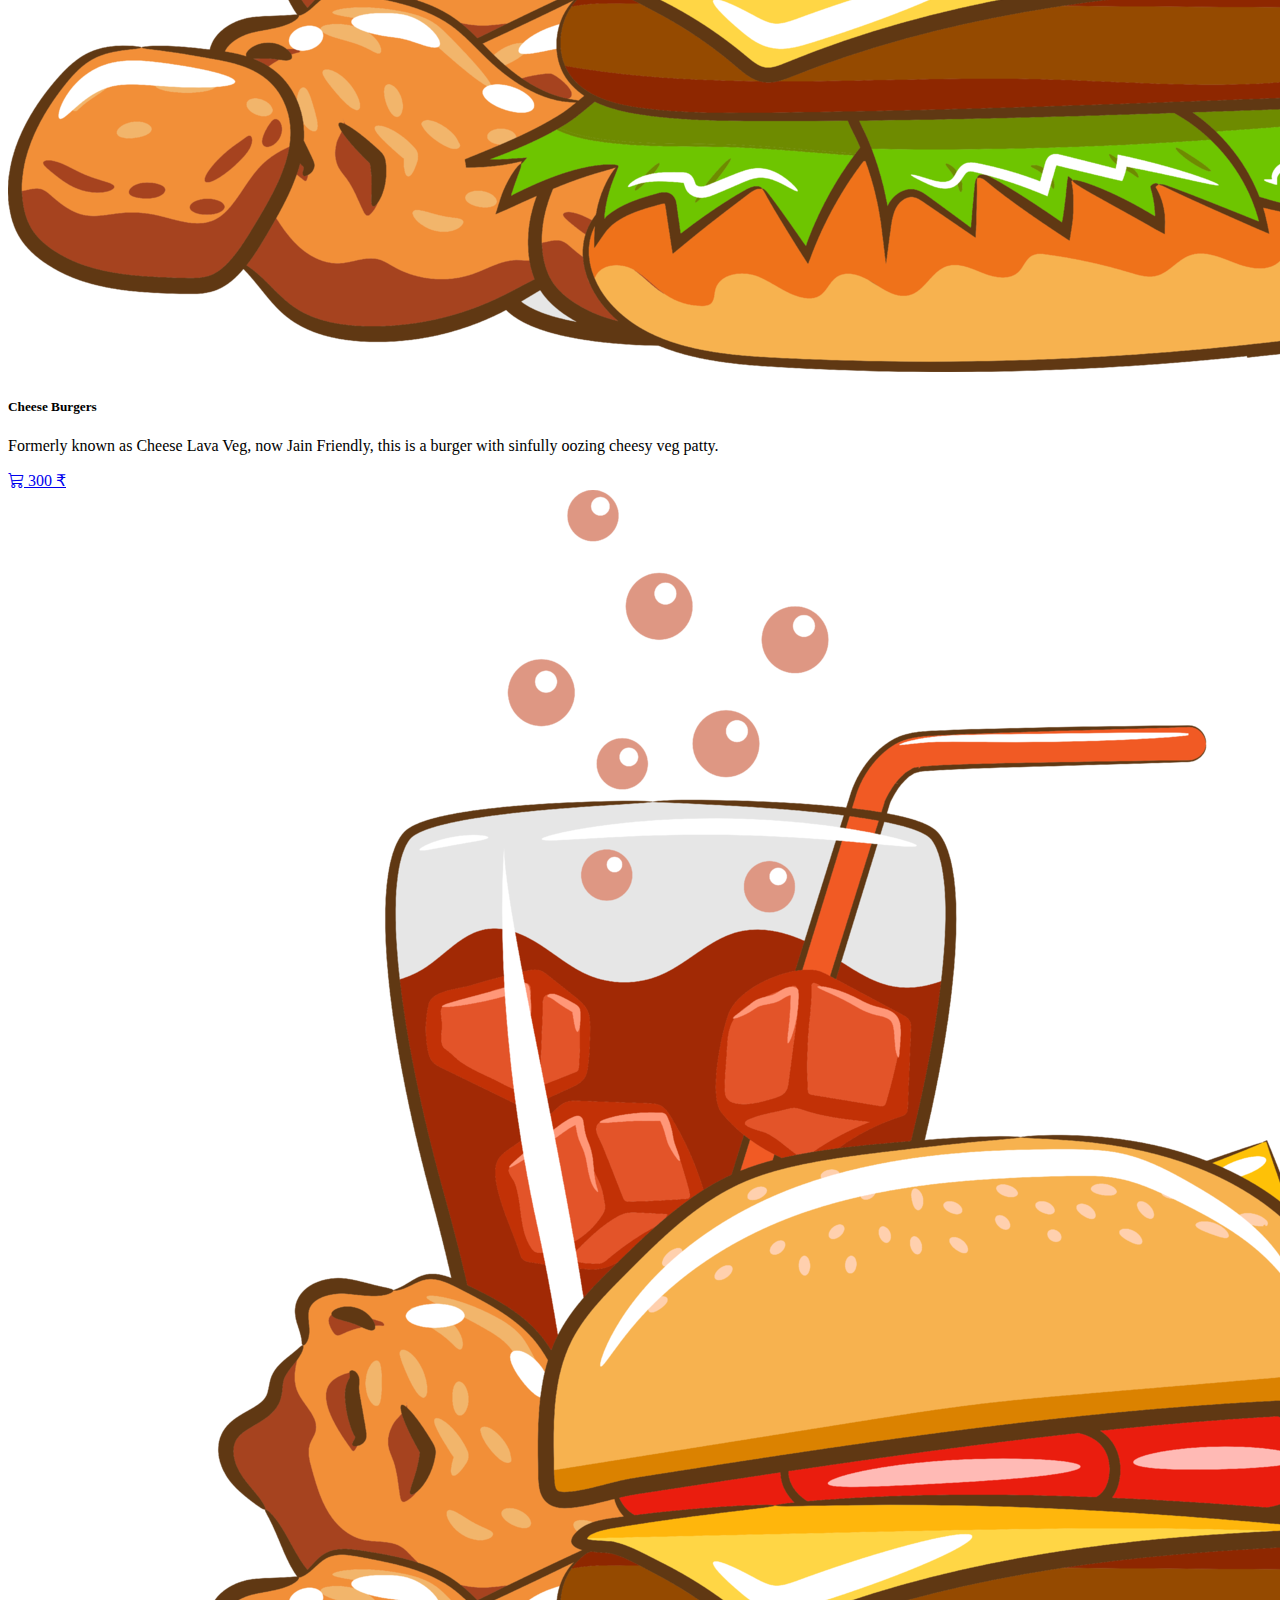
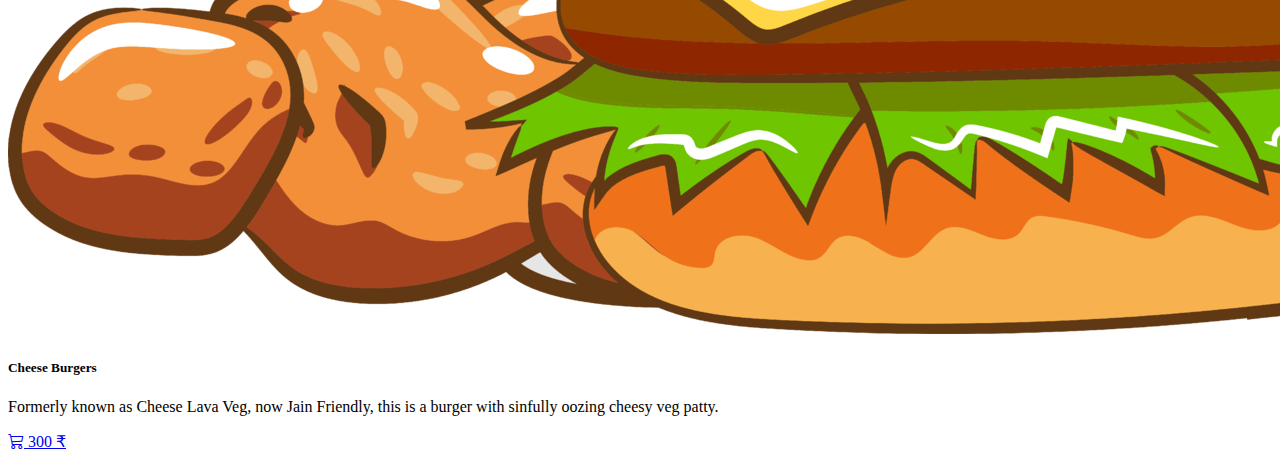
==== commit a4f76063: "update sryle .css" ====
--- a/index.html
+++ b/index.html
@@ -8,6 +8,7 @@
     <link href="https://cdn.jsdelivr.net/npm/bootstrap@5.3.0/dist/css/bootstrap.min.css" rel="stylesheet" integrity="sha384-9ndCyUaIbzAi2FUVXJi0CjmCapSmO7SnpJef0486qhLnuZ2cdeRhO02iuK6FUUVM" crossorigin="anonymous">
     <script src="https://cdn.jsdelivr.net/npm/bootstrap@5.3.0/dist/js/bootstrap.bundle.min.js" integrity="sha384-geWF76RCwLtnZ8qwWowPQNguL3RmwHVBC9FhGdlKrxdiJJigb/j/68SIy3Te4Bkz" crossorigin="anonymous"></script>
     <link rel="stylesheet" href="css/style.css">
+    <!-- <link rel="stylesheet" href="css/style1.css"> -->
     <link rel="stylesheet" href="https://cdn.jsdelivr.net/npm/bootstrap-icons@1.10.5/font/bootstrap-icons.css">
 </head>
 <body>
@@ -23,7 +24,8 @@
                 <span class="navbar-toggler-icon"></span>
               </button>
               <div class="collapse navbar-collapse" id="navbarNavAltMarkup">
-                <div class="navbar-nav">
+
+                <div class="navbar-nav" >
                   <a class="nav-link  border border-1 border-warning-subtle fw-bold rounded-pill shadow bg-warning text-center ps-3 pe-3 m-2 " aria-current="page" href="index.html">Home</a>
                   <a class="nav-link  border border-1 border-warning-subtle fw-bold rounded-pill shadow bg-warning text-center ps-3 pe-3 m-2 " aria-current="page" href="about.html">About us</a>
                   <a class="nav-link  border border-1 border-warning-subtle fw-bold rounded-pill shadow bg-warning text-center ps-3 pe-3 m-2 " aria-current="page" href="faq.html">FAQ</a>
@@ -31,8 +33,9 @@
                   <a class="nav-link  border border-1 border-warning-subtle fw-bold rounded-pill shadow bg-warning text-center ps-3 pe-3 m-2 " aria-current="page" href="contactus.html">@contact us</a>
                   <a class="nav-link  border border-1 border-warning-subtle fw-bold rounded-pill shadow bg-warning text-center ps-3 pe-3 m-2 " aria-current="page" href="video.html">Video</a>  
                   <a class="nav-link  border border-1 border-warning-subtle fw-bold rounded-pill shadow bg-warning text-center ps-3 pe-3 m-2 " aria-current="page" href="Product.html">Product</a>
-                  <a class="nav-link  border border-1 border-warning-subtle fw-bold rounded-pill shadow bg-warning text-center ps-3 pe-3 m-2 " aria-current="page" data-bs-toggle="modal" data-bs-target="#login">Login</a>
+                  <a class="nav-link  border border-1 border-warning-subtle fw-bold rounded-pill shadow bg-warning text-center ps-3 pe-3 m-2 " aria-current="page"  data-bs-toggle="modal" data-bs-target="#login">Login</a>
                 </div>
+                
               </div>
             </div>
           </nav>    
@@ -48,7 +51,7 @@
                 <h1 class="modal-title fs-5" >Login Now !</h1>
                 <button type="button" class="btn-close" data-bs-dismiss="modal"></button>
               </div>
-              <div class="modal-body border-5 border-warning">
+              <div class="modal-body border-5 border border-warning">
                 <form>
                   <div class="mb-3">
                     <label class="form-label">Email address</label>
@@ -62,7 +65,6 @@
               </div>
               <div class="modal-footer bg-warning">
                  <button type="button" class="btn btn-danger">Login</button>
-                 <a aria-current="page" href="register.html" class="btn btn-danger">Register</a>
               </div>
 
             </div>
@@ -105,30 +107,25 @@
      <!--  Carousel Sart -->
     <div class="container">
      <div id="carouselExampleInterval" class="carousel slide shadow" data-bs-ride="carousel">
-      <div class="carousel-indicators">
-        <button type="button" data-bs-target="#carouselExampleInterval" data-bs-slide-to="0" class="active" aria-current="true" aria-label="Slide 1"></button>
-        <button type="button" data-bs-target="#carouselExampleInterval" data-bs-slide-to="1" aria-label="Slide 2"></button>
-        <button type="button" data-bs-target="#carouselExampleInterval" data-bs-slide-to="2" aria-label="Slide 3"></button>
-      </div>
       <div class="carousel-inner">
         <div class="carousel-item active" data-bs-interval="4000">
-          <img src="img/slide1.jpg" class="rounded d-block mx-auto img-fluid" style="height: 400px;" alt="...">
+          <img src="img/slide1.jpg" class="d-block w-100" style="height: 400px;" alt="...">
         </div>
         <div class="carousel-item" data-bs-interval="3500">
-          <img src="img/slide2.jpg" class="rounded d-block mx-auto img-fluid" style="height: 400px;"  alt="...">
+          <img src="img/slide2.jpg" class="d-block w-100" style="height: 400px;"  alt="...">
         </div>
         <div class="carousel-item" data-bs-interval="3500">
-          <img src="img/slide3.jpg" class="rounded d-block mx-auto img-fluid" style="height: 400px;"  alt="...">
+          <img src="img/slide3.jpg" class="d-block w-100" style="height: 400px;"  alt="...">
         </div>
       </div>
       <button class="carousel-control-prev" type="button" data-bs-target="#carouselExampleInterval"
         data-bs-slide="prev">
-        <span class="carousel-control-prev-icon bg-success" aria-hidden="true"></span>
+        <span class="carousel-control-prev-icon" aria-hidden="true"></span>
         <span class="visually-hidden">Previous</span>
       </button>
       <button class="carousel-control-next" type="button" data-bs-target="#carouselExampleInterval"
         data-bs-slide="next">
-        <span class="carousel-control-next-icon bg-success" aria-hidden="true"></span>
+        <span class="carousel-control-next-icon" aria-hidden="true"></span>
         <span class="visually-hidden">Next</span>
       </button>
     </div>
--- a/css/style.css
+++ b/css/style.css
@@ -5,16 +5,10 @@
     border: solid 1px black;
 }
 
-a{
-    cursor: pointer;
+
+.navbar-nav{
+    width: 100%;
+    display: flexbox;
+    flex-wrap: wrap;
+
 }
-
-.no-spinner::-webkit-inner-spin-button,
-    .no-spinner::-webkit-outer-spin-button {
-      -webkit-appearance: none;
-      margin: 0;
-    }
-
-    .no-spinner {
-      -moz-appearance: textfield;
-    }--- a/css/style1.css
+++ b/css/style1.css
@@ -0,0 +1,194 @@
+/********** Template CSS **********/
+:root {
+    --primary: #86B817;
+    --secondary: #FE8800;
+    --light: #F5F5F5;
+    --dark: #14141F;
+}
+
+.btn {
+    font-family: 'Nunito', sans-serif;
+    font-weight: 600;
+    transition: .5s;
+}
+
+.btn.btn-primary,
+.btn.btn-secondary {
+    color: #FFFFFF;
+}
+
+.btn-square {
+    width: 38px;
+    height: 38px;
+}
+
+.btn-sm-square {
+    width: 32px;
+    height: 32px;
+}
+
+.btn-lg-square {
+    width: 48px;
+    height: 48px;
+}
+
+.btn-square,
+.btn-sm-square,
+.btn-lg-square {
+    padding: 0;
+    display: flex;
+    align-items: center;
+    justify-content: center;
+    font-weight: normal;
+    border-radius: 0px;
+}
+
+
+
+
+@media (max-width: 991.98px) {
+    .sticky-top.navbar-light {
+        position: relative;
+        background: #FFFFFF;
+    }
+
+    .navbar-light .navbar-collapse {
+        margin-top: 15px;
+        border-top: 1px solid #DDDDDD;
+    }
+
+    .navbar-light .navbar-nav .nav-link,
+    .sticky-top.navbar-light .navbar-nav .nav-link {
+        padding: 10px 0;
+        margin-left: 0;
+        color: var(--dark) !important;
+    }
+
+    .navbar-light .navbar-brand img {
+        max-height: 45px;
+    }
+}
+
+@media (min-width: 992px) {
+   
+
+/*** Hero Header ***/
+.hero-header {
+    background: linear-gradient(rgba(20, 20, 31, .7), rgba(20, 20, 31, .7)), url(../img/bg-hero.jpg);
+    background-position: center center;
+    background-repeat: no-repeat;
+    background-size: cover;
+}
+
+.breadcrumb-item + .breadcrumb-item::before {
+    color: rgba(255, 255, 255, .5);
+}
+
+
+/*** Section Title ***/
+.section-title {
+    position: relative;
+    display: inline-block;
+    text-transform: uppercase;
+}
+
+.section-title::before {
+    position: absolute;
+    content: "";
+    width: calc(100% + 80px);
+    height: 2px;
+    top: 4px;
+    left: -40px;
+    background: var(--primary);
+    z-index: -1;
+}
+
+.section-title::after {
+    position: absolute;
+    content: "";
+    width: calc(100% + 120px);
+    height: 2px;
+    bottom: 5px;
+    left: -60px;
+    background: var(--primary);
+    z-index: -1;
+}
+
+.section-title.text-start::before {
+    width: calc(100% + 40px);
+    left: 0;
+}
+
+.section-title.text-start::after {
+    width: calc(100% + 60px);
+    left: 0;
+}
+
+
+/*** Team ***/
+.team-item {
+    box-shadow: 0 0 45px rgba(0, 0, 0, .08);
+}
+
+.team-item img {
+    transition: .5s;
+}
+
+.team-item:hover img {
+    transform: scale(1.1);
+}
+
+.team-item .btn {
+    background: #FFFFFF;
+    color: var(--primary);
+    border-radius: 20px;
+    border-bottom: 1px solid var(--primary);
+}
+
+.team-item .btn:hover {
+    background: var(--primary);
+    color: #FFFFFF;
+}
+
+
+/*** Testimonial ***/
+.testimonial-carousel::before {
+    position: absolute;
+    content: "";
+    top: 0;
+    left: 0;
+    height: 100%;
+    width: 0;
+    background: linear-gradient(to right, rgba(255, 255, 255, 1) 0%, rgba(255, 255, 255, 0) 100%);
+    z-index: 1;
+}
+
+.testimonial-carousel::after {
+    position: absolute;
+    content: "";
+    top: 0;
+    right: 0;
+    height: 100%;
+    width: 0;
+    background: linear-gradient(to left, rgba(255, 255, 255, 1) 0%, rgba(255, 255, 255, 0) 100%);
+    z-index: 1;
+}
+
+@media (min-width: 768px) {
+    .testimonial-carousel::before,
+    .testimonial-carousel::after {
+        width: 200px;
+    }
+}
+
+@media (min-width: 992px) {
+    .testimonial-carousel::before,
+    .testimonial-carousel::after {
+        width: 300px;
+    }
+}
+}
+
+.modal {
+   display: flex;
+}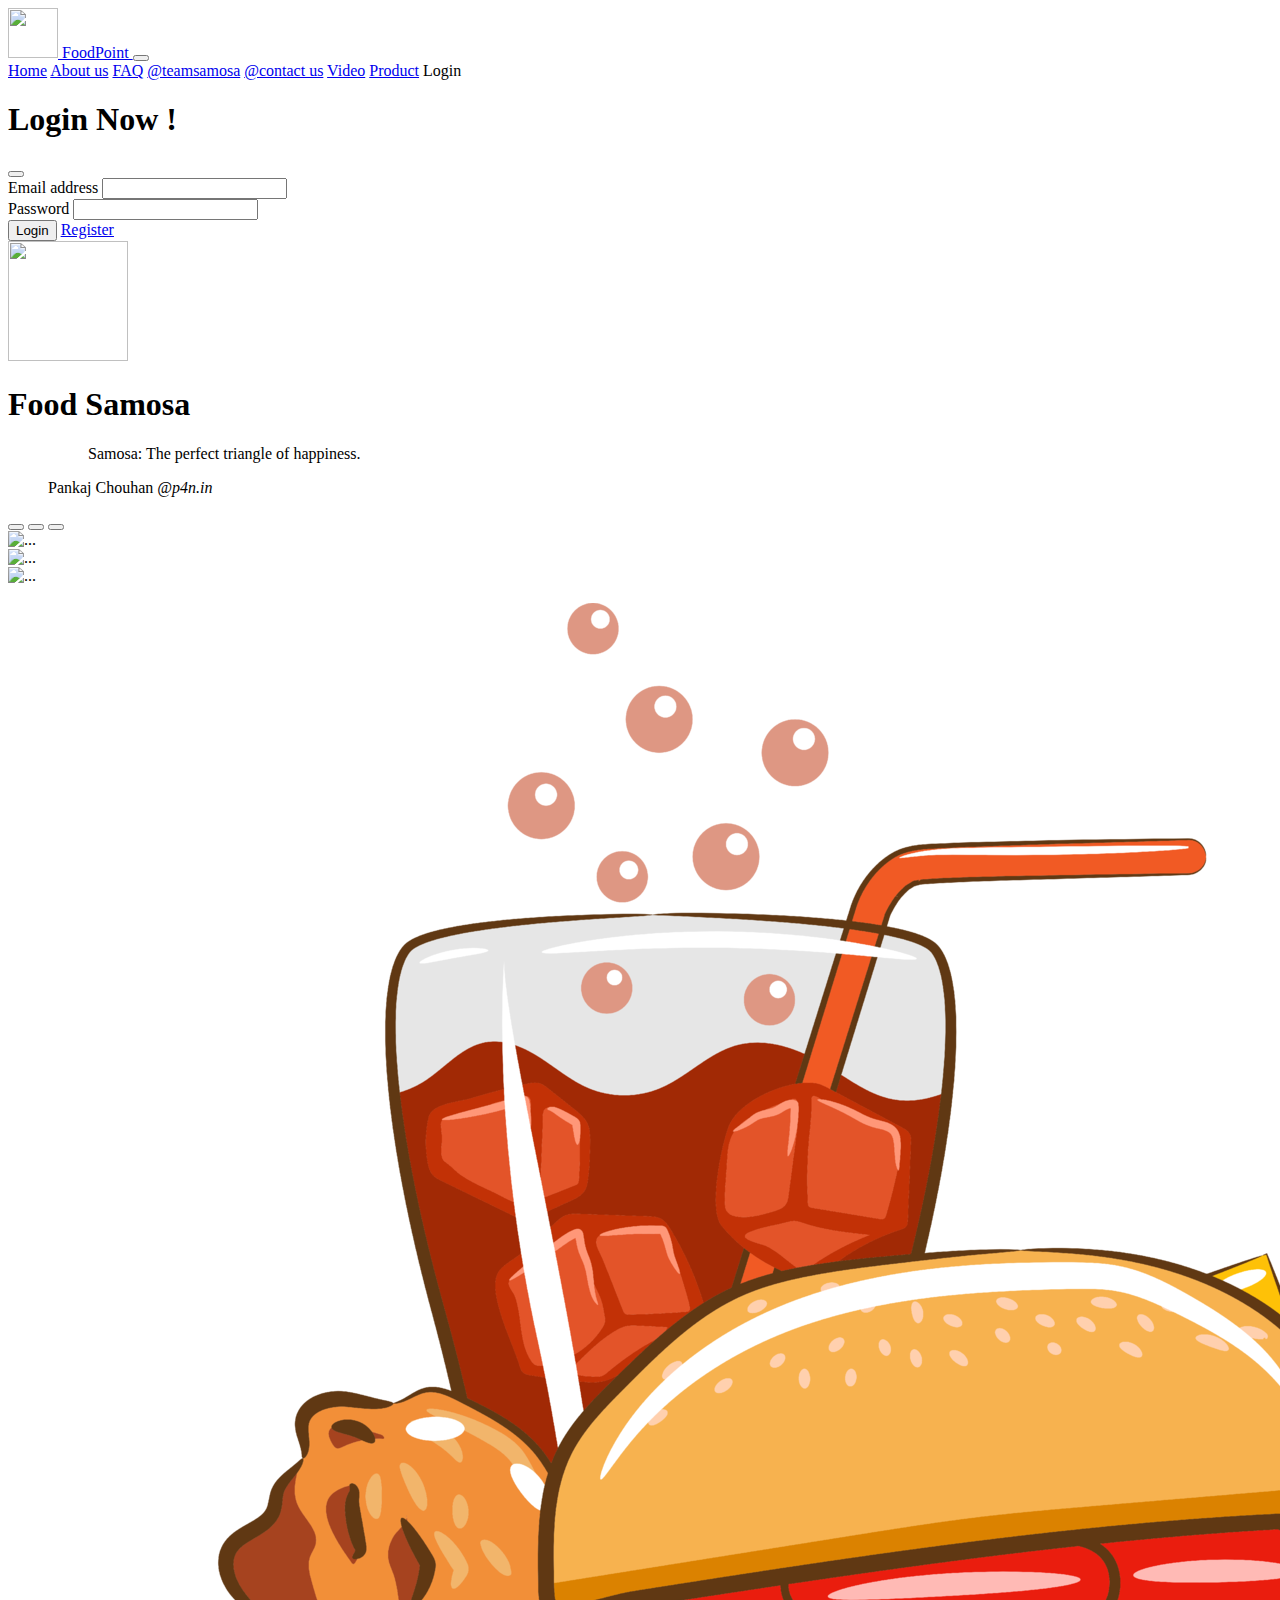
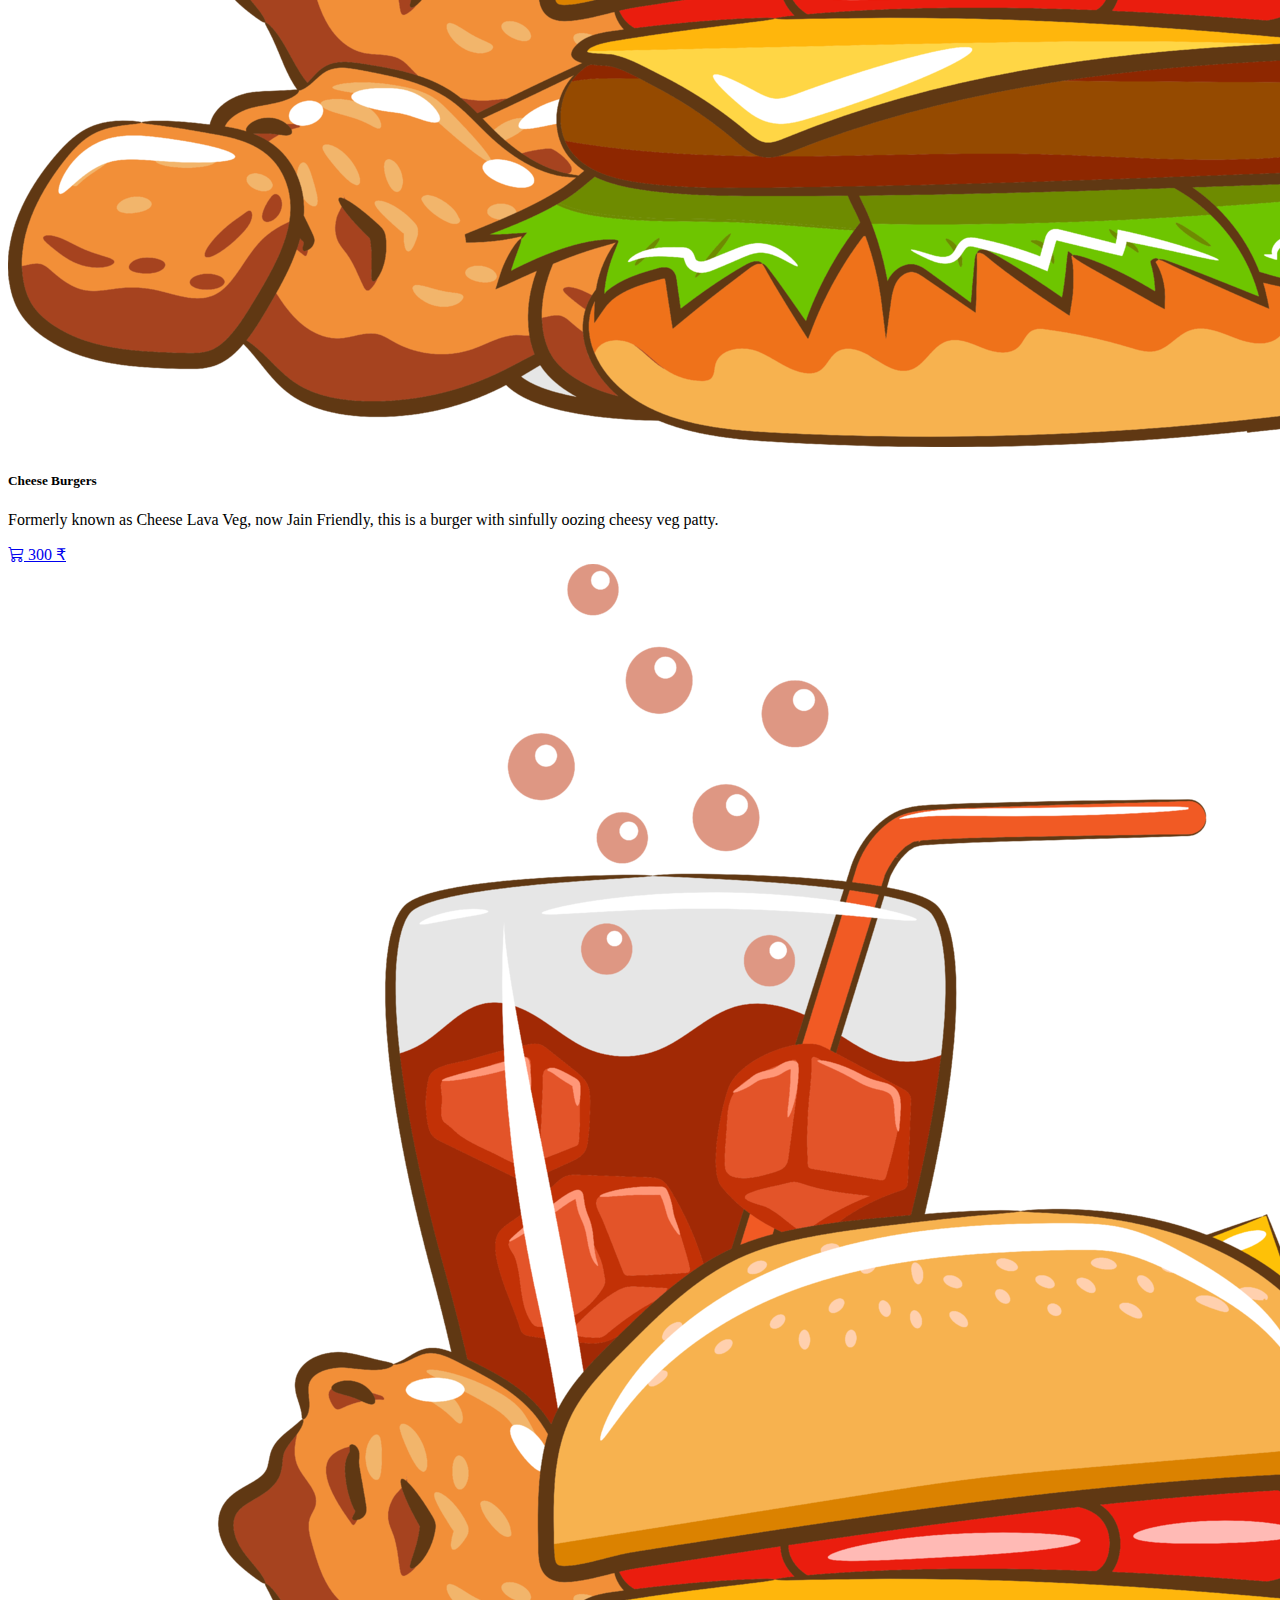
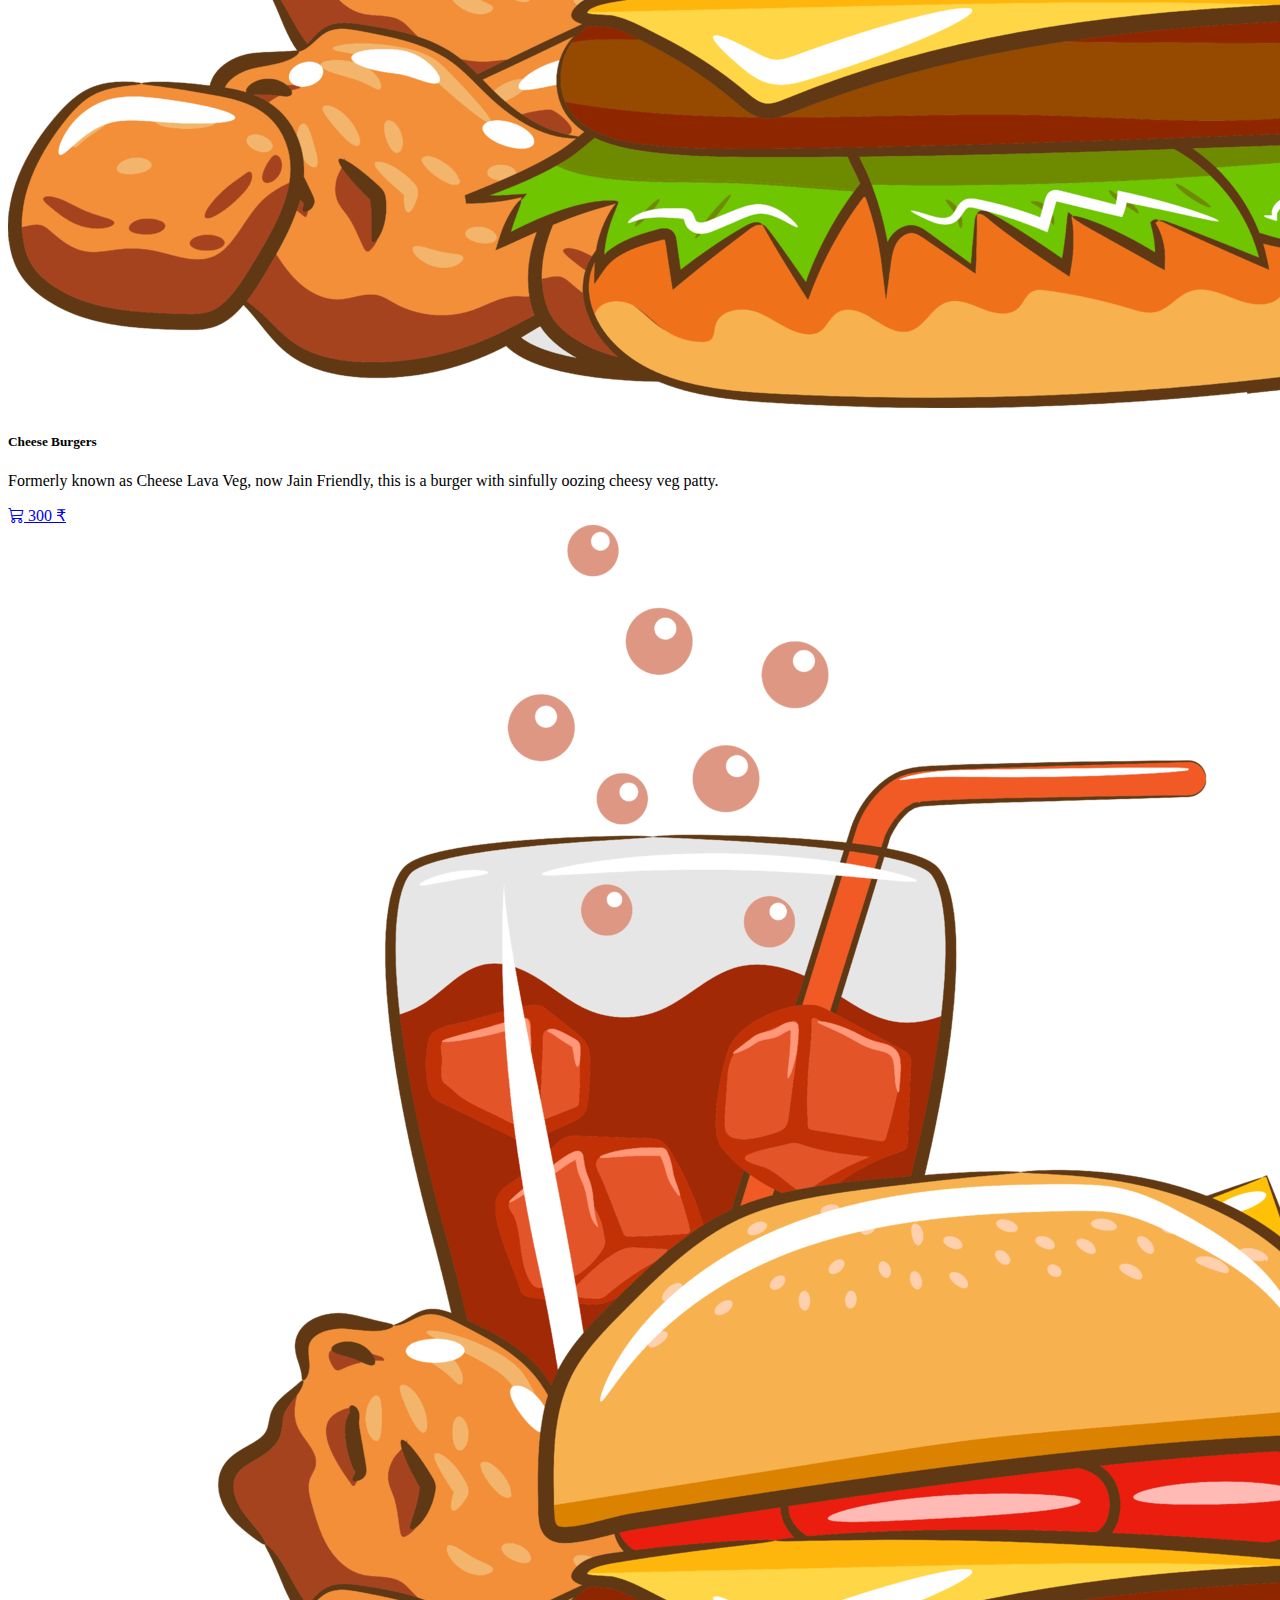
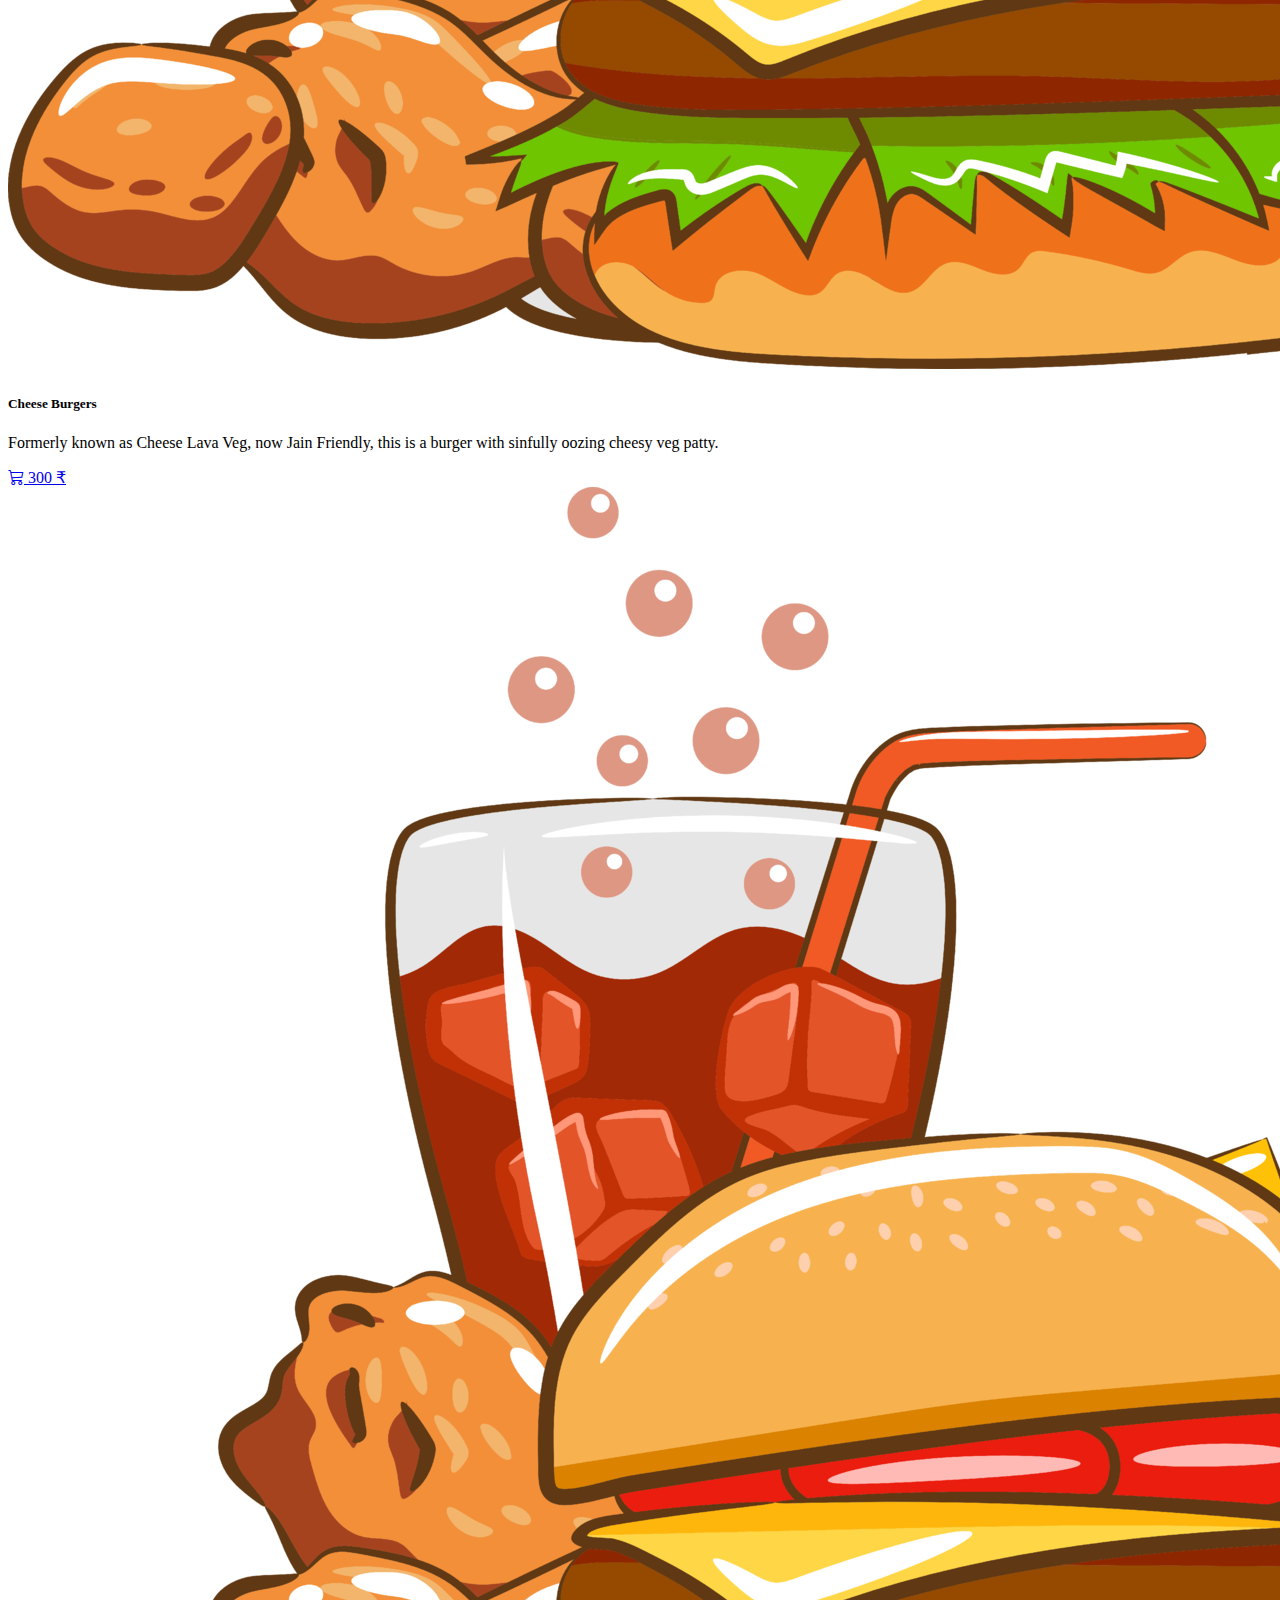
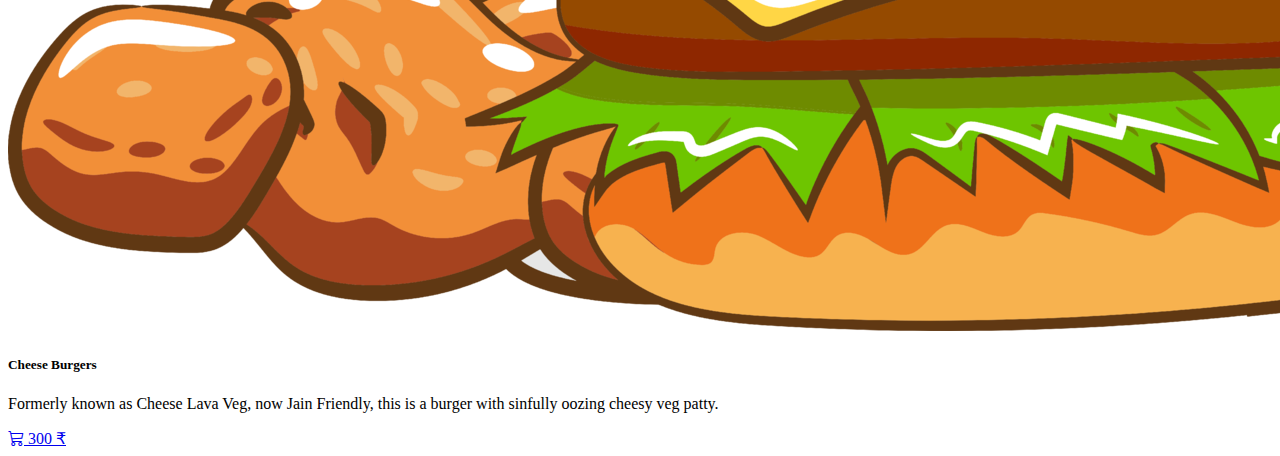
==== commit a7b0852f: "update" ====
--- a/index.html
+++ b/index.html
@@ -8,7 +8,6 @@
     <link href="https://cdn.jsdelivr.net/npm/bootstrap@5.3.0/dist/css/bootstrap.min.css" rel="stylesheet" integrity="sha384-9ndCyUaIbzAi2FUVXJi0CjmCapSmO7SnpJef0486qhLnuZ2cdeRhO02iuK6FUUVM" crossorigin="anonymous">
     <script src="https://cdn.jsdelivr.net/npm/bootstrap@5.3.0/dist/js/bootstrap.bundle.min.js" integrity="sha384-geWF76RCwLtnZ8qwWowPQNguL3RmwHVBC9FhGdlKrxdiJJigb/j/68SIy3Te4Bkz" crossorigin="anonymous"></script>
     <link rel="stylesheet" href="css/style.css">
-    <!-- <link rel="stylesheet" href="css/style1.css"> -->
     <link rel="stylesheet" href="https://cdn.jsdelivr.net/npm/bootstrap-icons@1.10.5/font/bootstrap-icons.css">
 </head>
 <body>
@@ -24,8 +23,7 @@
                 <span class="navbar-toggler-icon"></span>
               </button>
               <div class="collapse navbar-collapse" id="navbarNavAltMarkup">
-
-                <div class="navbar-nav" >
+                <div class="navbar-nav">
                   <a class="nav-link  border border-1 border-warning-subtle fw-bold rounded-pill shadow bg-warning text-center ps-3 pe-3 m-2 " aria-current="page" href="index.html">Home</a>
                   <a class="nav-link  border border-1 border-warning-subtle fw-bold rounded-pill shadow bg-warning text-center ps-3 pe-3 m-2 " aria-current="page" href="about.html">About us</a>
                   <a class="nav-link  border border-1 border-warning-subtle fw-bold rounded-pill shadow bg-warning text-center ps-3 pe-3 m-2 " aria-current="page" href="faq.html">FAQ</a>
@@ -33,9 +31,8 @@
                   <a class="nav-link  border border-1 border-warning-subtle fw-bold rounded-pill shadow bg-warning text-center ps-3 pe-3 m-2 " aria-current="page" href="contactus.html">@contact us</a>
                   <a class="nav-link  border border-1 border-warning-subtle fw-bold rounded-pill shadow bg-warning text-center ps-3 pe-3 m-2 " aria-current="page" href="video.html">Video</a>  
                   <a class="nav-link  border border-1 border-warning-subtle fw-bold rounded-pill shadow bg-warning text-center ps-3 pe-3 m-2 " aria-current="page" href="Product.html">Product</a>
-                  <a class="nav-link  border border-1 border-warning-subtle fw-bold rounded-pill shadow bg-warning text-center ps-3 pe-3 m-2 " aria-current="page"  data-bs-toggle="modal" data-bs-target="#login">Login</a>
+                  <a class="nav-link  border border-1 border-warning-subtle fw-bold rounded-pill shadow bg-warning text-center ps-3 pe-3 m-2 " aria-current="page" data-bs-toggle="modal" data-bs-target="#login">Login</a>
                 </div>
-                
               </div>
             </div>
           </nav>    
@@ -51,7 +48,7 @@
                 <h1 class="modal-title fs-5" >Login Now !</h1>
                 <button type="button" class="btn-close" data-bs-dismiss="modal"></button>
               </div>
-              <div class="modal-body border-5 border border-warning">
+              <div class="modal-body border-5 border-warning">
                 <form>
                   <div class="mb-3">
                     <label class="form-label">Email address</label>
@@ -65,6 +62,7 @@
               </div>
               <div class="modal-footer bg-warning">
                  <button type="button" class="btn btn-danger">Login</button>
+                 <a aria-current="page" href="register.html" class="btn btn-danger">Register</a>
               </div>
 
             </div>
@@ -107,27 +105,32 @@
      <!--  Carousel Sart -->
     <div class="container">
      <div id="carouselExampleInterval" class="carousel slide shadow" data-bs-ride="carousel">
+      <div class="carousel-indicators">
+        <button type="button" data-bs-target="#carouselExampleInterval" data-bs-slide-to="0" class="active" aria-current="true" aria-label="Slide 1"></button>
+        <button type="button" data-bs-target="#carouselExampleInterval" data-bs-slide-to="1" aria-label="Slide 2"></button>
+        <button type="button" data-bs-target="#carouselExampleInterval" data-bs-slide-to="2" aria-label="Slide 3"></button>
+      </div>
       <div class="carousel-inner">
         <div class="carousel-item active" data-bs-interval="4000">
-          <img src="img/slide1.jpg" class="d-block w-100" style="height: 400px;" alt="...">
+          <img src="img/slide1.jpg" class="rounded d-block mx-auto img-fluid" style="height: 400px;" alt="...">
         </div>
         <div class="carousel-item" data-bs-interval="3500">
-          <img src="img/slide2.jpg" class="d-block w-100" style="height: 400px;"  alt="...">
+          <img src="img/slide2.jpg" class="rounded d-block mx-auto img-fluid" style="height: 400px;"  alt="...">
         </div>
         <div class="carousel-item" data-bs-interval="3500">
-          <img src="img/slide3.jpg" class="d-block w-100" style="height: 400px;"  alt="...">
-        </div>
-      </div>
-      <button class="carousel-control-prev" type="button" data-bs-target="#carouselExampleInterval"
+          <img src="img/slide3.jpg" class="rounded d-block mx-auto img-fluid" style="height: 400px;"  alt="...">
+        </div>
+      </div>
+      <!-- <button class="carousel-control-prev" type="button" data-bs-target="#carouselExampleInterval"
         data-bs-slide="prev">
-        <span class="carousel-control-prev-icon" aria-hidden="true"></span>
+        <span class="carousel-control-prev-icon bg-success" aria-hidden="true"></span>
         <span class="visually-hidden">Previous</span>
       </button>
       <button class="carousel-control-next" type="button" data-bs-target="#carouselExampleInterval"
         data-bs-slide="next">
-        <span class="carousel-control-next-icon" aria-hidden="true"></span>
+        <span class="carousel-control-next-icon bg-success" aria-hidden="true"></span>
         <span class="visually-hidden">Next</span>
-      </button>
+      </button> -->
     </div>
   </div><br>
     <!--  Carousel Sart -->
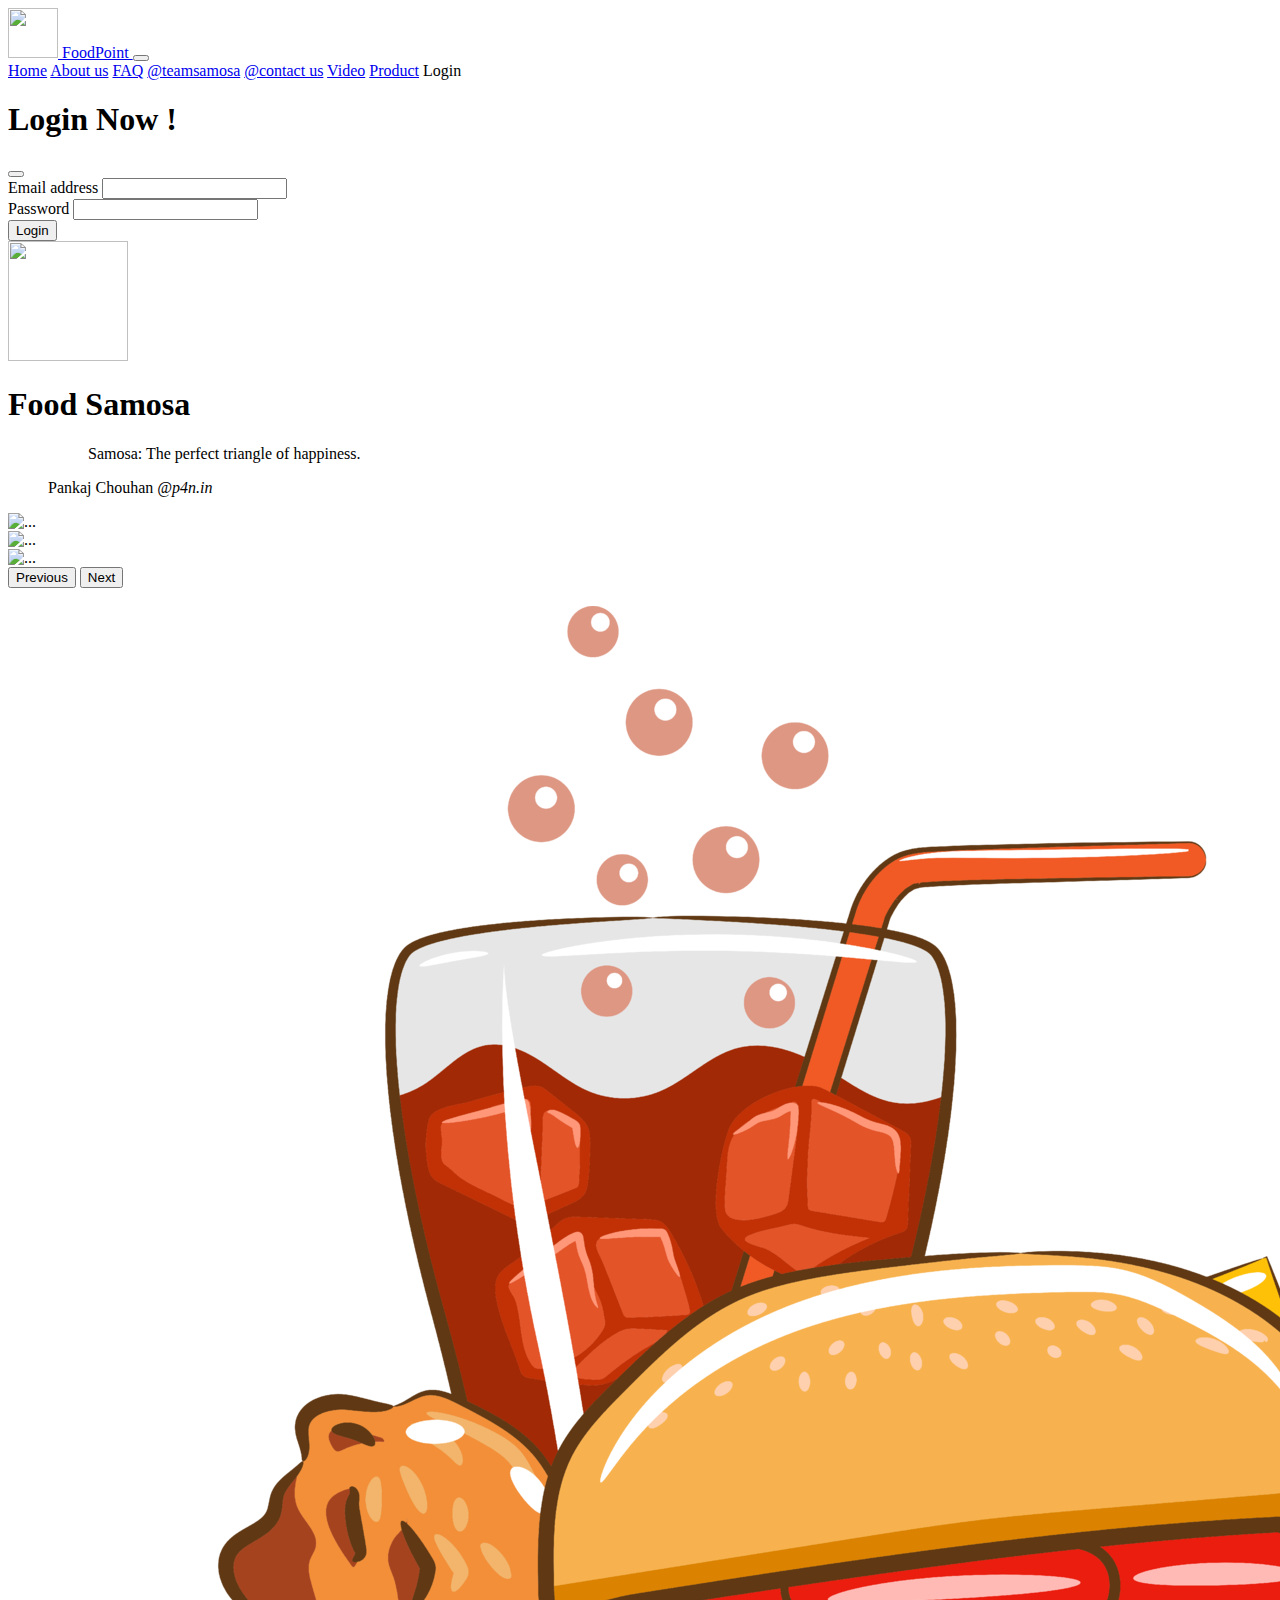
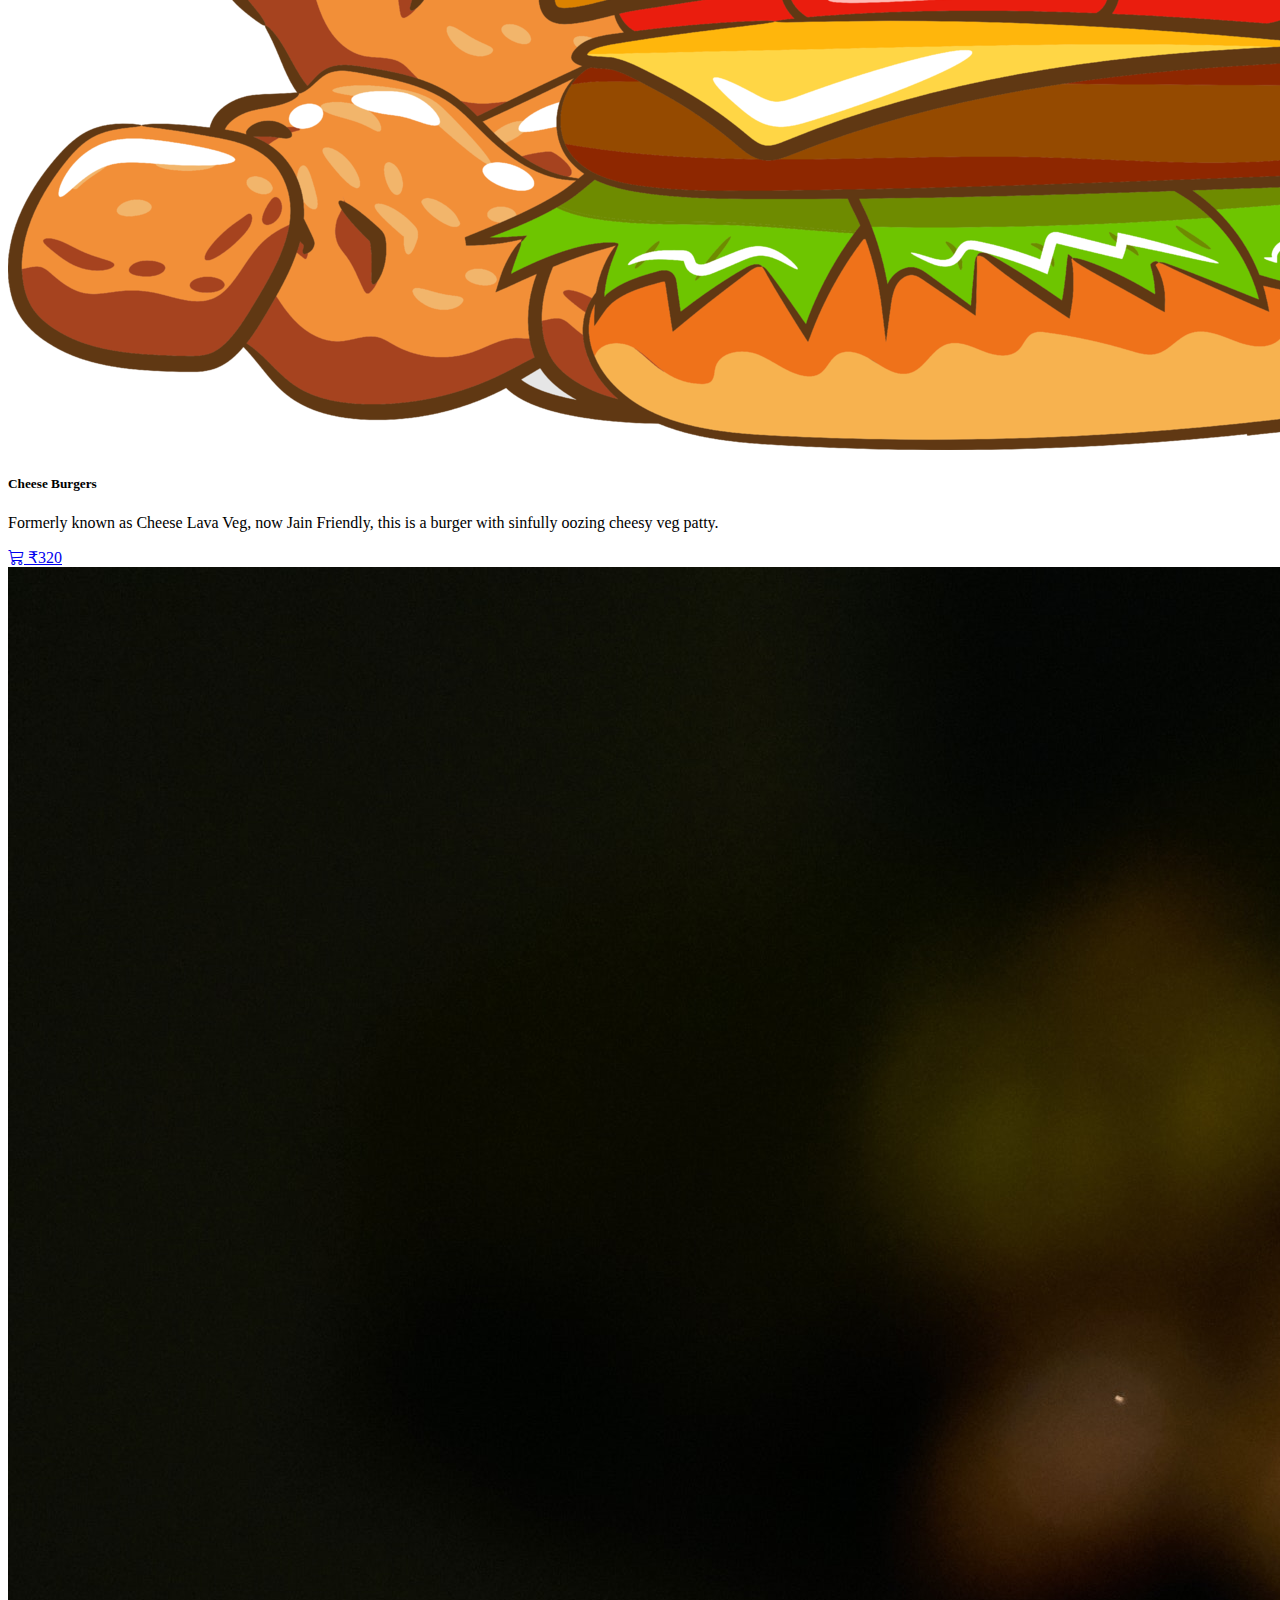
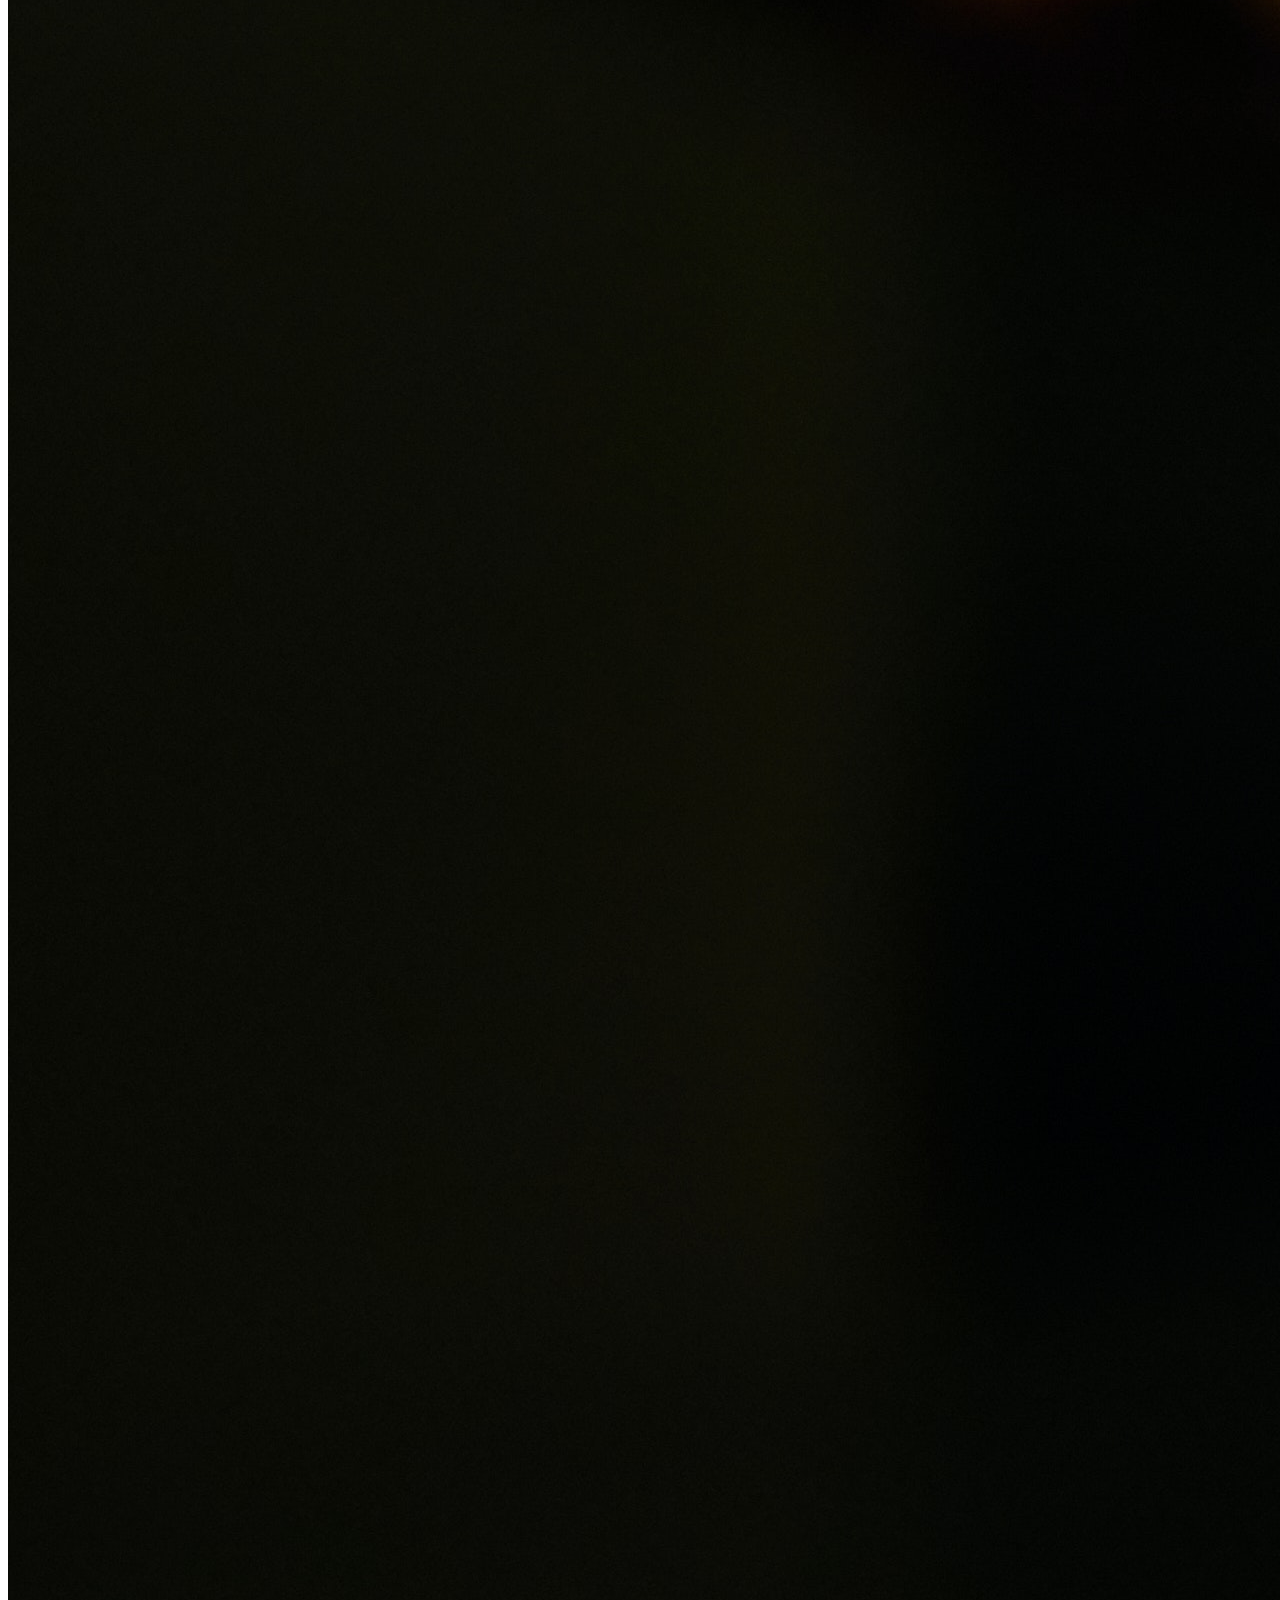
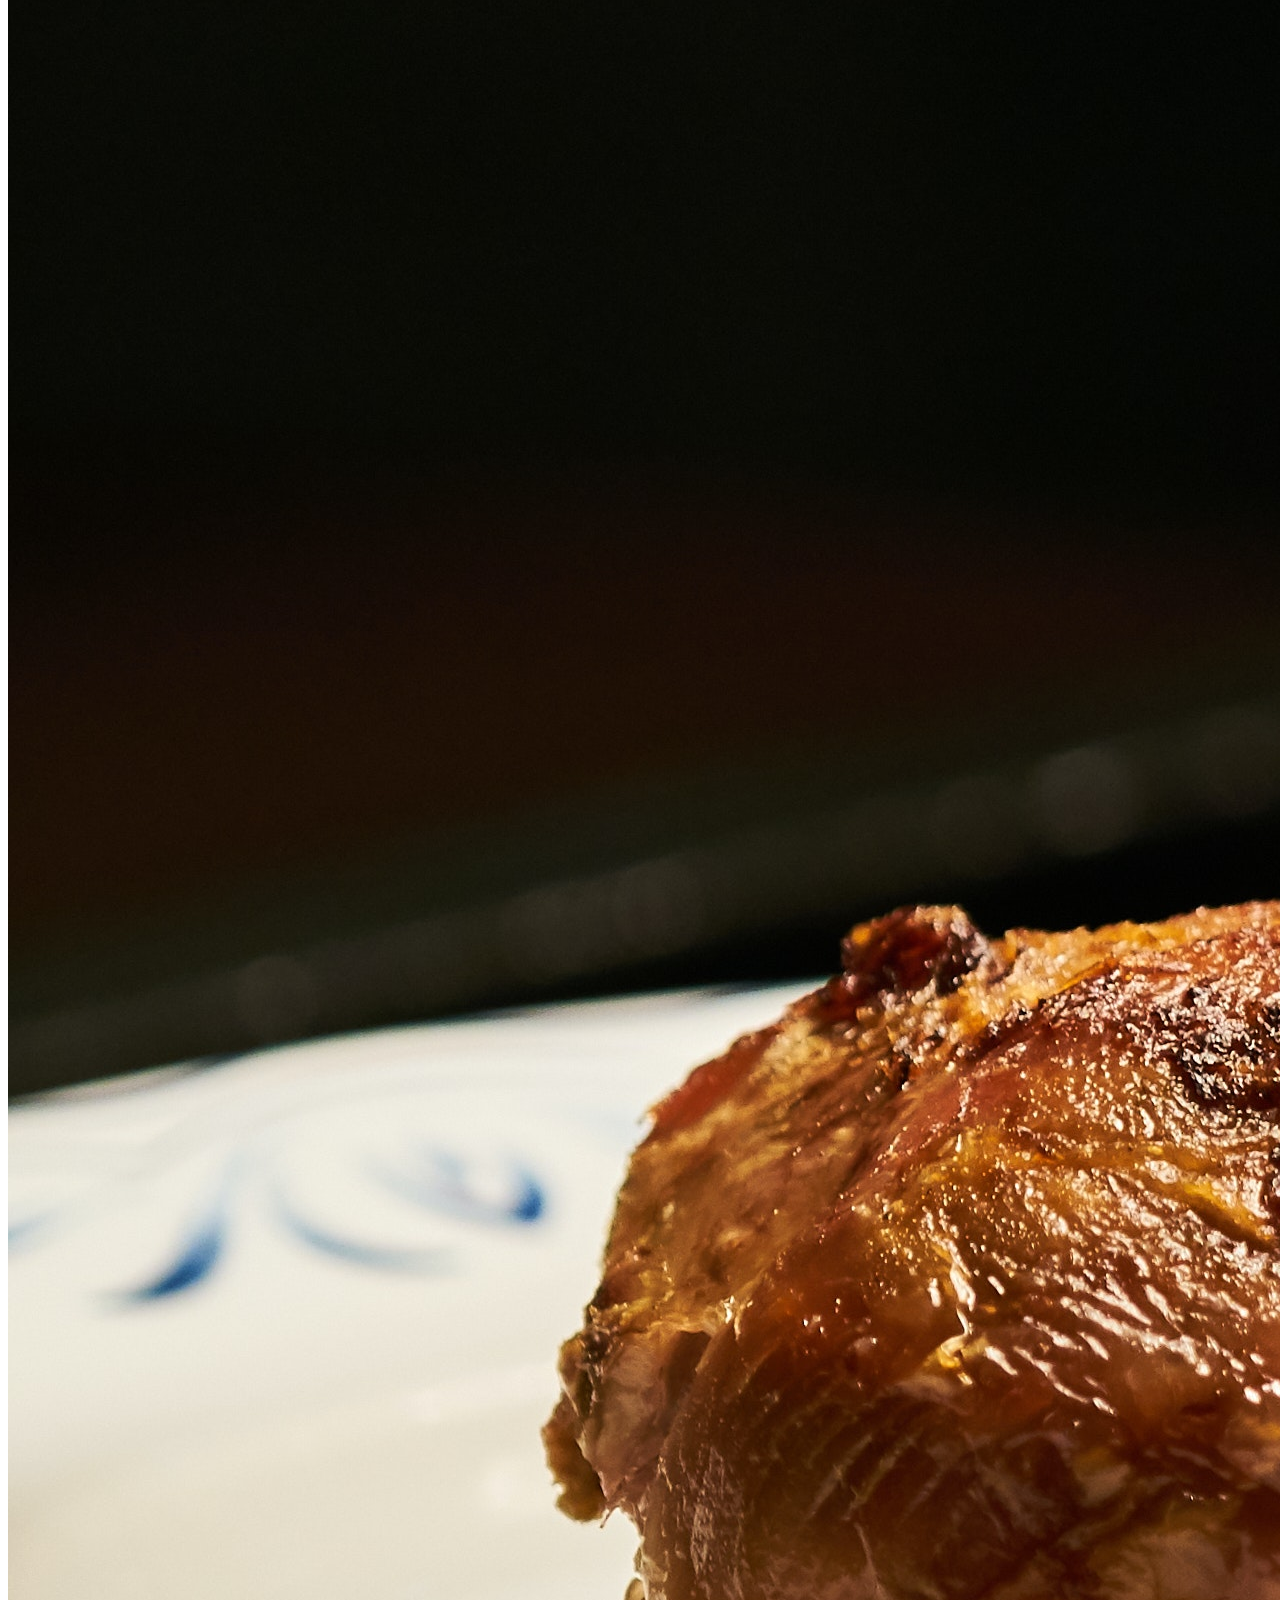
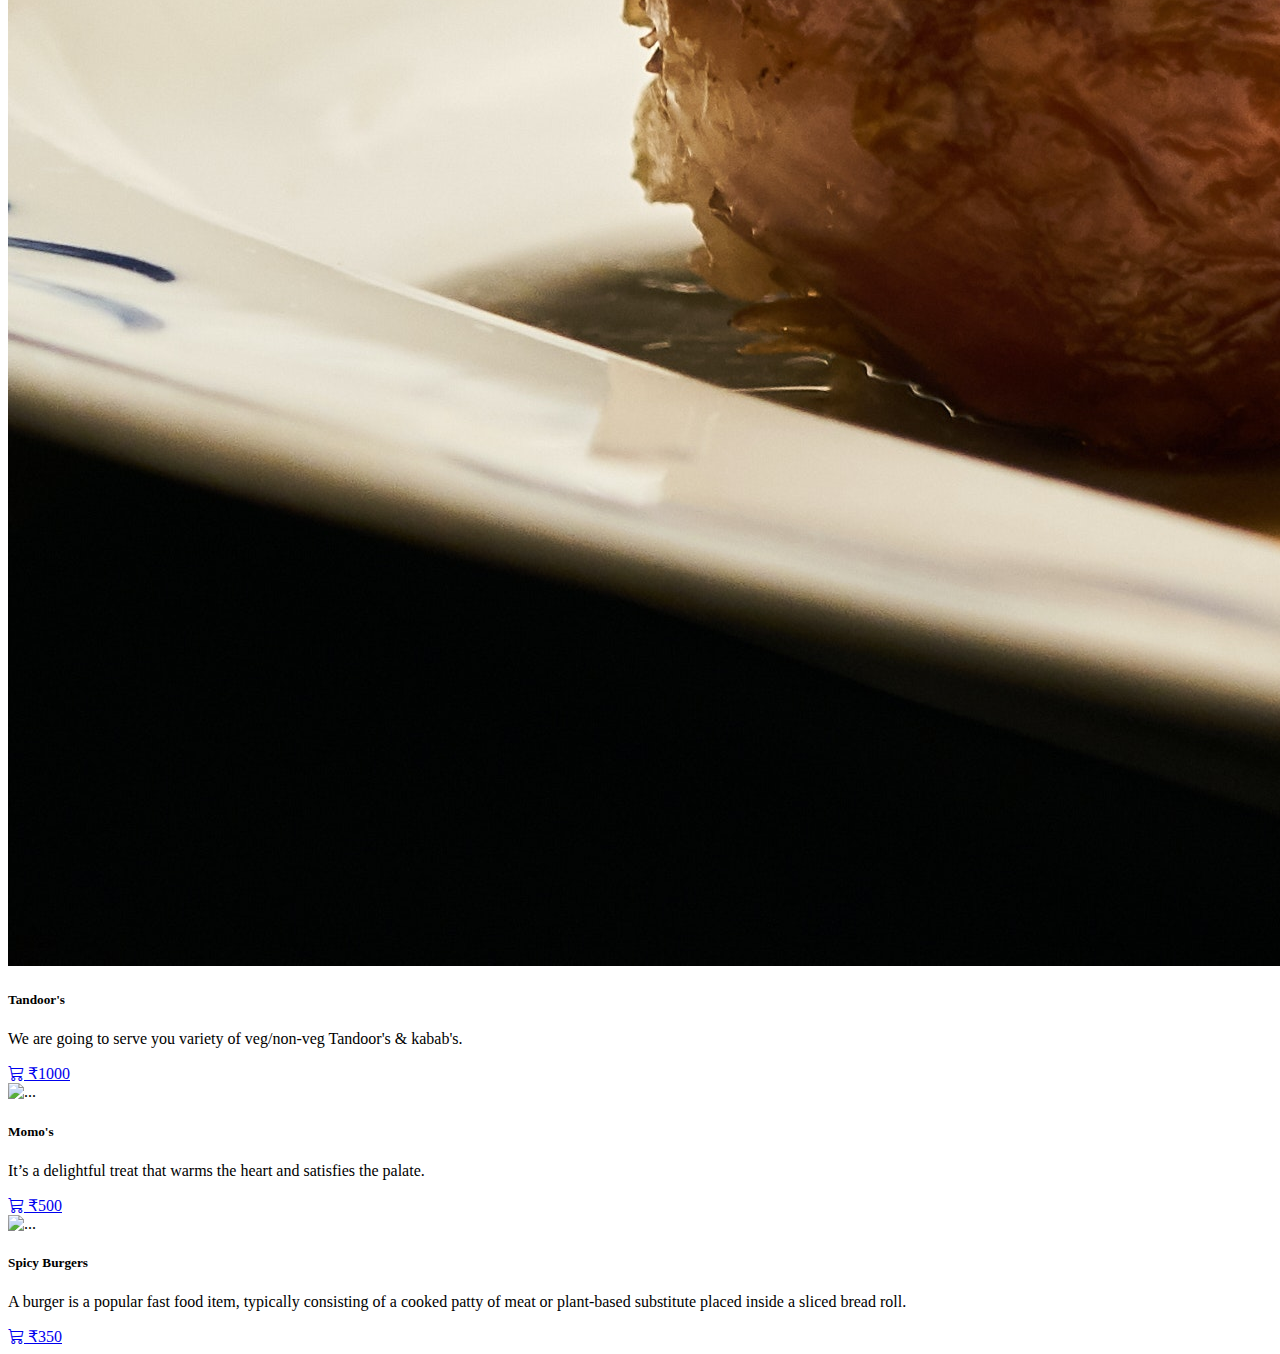
==== commit 56dbe2b5: "home page has been updated" ====
--- a/index.html
+++ b/index.html
@@ -8,6 +8,7 @@
     <link href="https://cdn.jsdelivr.net/npm/bootstrap@5.3.0/dist/css/bootstrap.min.css" rel="stylesheet" integrity="sha384-9ndCyUaIbzAi2FUVXJi0CjmCapSmO7SnpJef0486qhLnuZ2cdeRhO02iuK6FUUVM" crossorigin="anonymous">
     <script src="https://cdn.jsdelivr.net/npm/bootstrap@5.3.0/dist/js/bootstrap.bundle.min.js" integrity="sha384-geWF76RCwLtnZ8qwWowPQNguL3RmwHVBC9FhGdlKrxdiJJigb/j/68SIy3Te4Bkz" crossorigin="anonymous"></script>
     <link rel="stylesheet" href="css/style.css">
+    <!-- <link rel="stylesheet" href="css/style1.css"> -->
     <link rel="stylesheet" href="https://cdn.jsdelivr.net/npm/bootstrap-icons@1.10.5/font/bootstrap-icons.css">
 </head>
 <body>
@@ -23,7 +24,8 @@
                 <span class="navbar-toggler-icon"></span>
               </button>
               <div class="collapse navbar-collapse" id="navbarNavAltMarkup">
-                <div class="navbar-nav">
+
+                <div class="navbar-nav" >
                   <a class="nav-link  border border-1 border-warning-subtle fw-bold rounded-pill shadow bg-warning text-center ps-3 pe-3 m-2 " aria-current="page" href="index.html">Home</a>
                   <a class="nav-link  border border-1 border-warning-subtle fw-bold rounded-pill shadow bg-warning text-center ps-3 pe-3 m-2 " aria-current="page" href="about.html">About us</a>
                   <a class="nav-link  border border-1 border-warning-subtle fw-bold rounded-pill shadow bg-warning text-center ps-3 pe-3 m-2 " aria-current="page" href="faq.html">FAQ</a>
@@ -31,8 +33,9 @@
                   <a class="nav-link  border border-1 border-warning-subtle fw-bold rounded-pill shadow bg-warning text-center ps-3 pe-3 m-2 " aria-current="page" href="contactus.html">@contact us</a>
                   <a class="nav-link  border border-1 border-warning-subtle fw-bold rounded-pill shadow bg-warning text-center ps-3 pe-3 m-2 " aria-current="page" href="video.html">Video</a>  
                   <a class="nav-link  border border-1 border-warning-subtle fw-bold rounded-pill shadow bg-warning text-center ps-3 pe-3 m-2 " aria-current="page" href="Product.html">Product</a>
-                  <a class="nav-link  border border-1 border-warning-subtle fw-bold rounded-pill shadow bg-warning text-center ps-3 pe-3 m-2 " aria-current="page" data-bs-toggle="modal" data-bs-target="#login">Login</a>
+                  <a class="nav-link  border border-1 border-warning-subtle fw-bold rounded-pill shadow bg-warning text-center ps-3 pe-3 m-2 " aria-current="page"  data-bs-toggle="modal" data-bs-target="#login">Login</a>
                 </div>
+                
               </div>
             </div>
           </nav>    
@@ -48,7 +51,7 @@
                 <h1 class="modal-title fs-5" >Login Now !</h1>
                 <button type="button" class="btn-close" data-bs-dismiss="modal"></button>
               </div>
-              <div class="modal-body border-5 border-warning">
+              <div class="modal-body border-5 border border-warning">
                 <form>
                   <div class="mb-3">
                     <label class="form-label">Email address</label>
@@ -62,7 +65,6 @@
               </div>
               <div class="modal-footer bg-warning">
                  <button type="button" class="btn btn-danger">Login</button>
-                 <a aria-current="page" href="register.html" class="btn btn-danger">Register</a>
               </div>
 
             </div>
@@ -105,32 +107,27 @@
      <!--  Carousel Sart -->
     <div class="container">
      <div id="carouselExampleInterval" class="carousel slide shadow" data-bs-ride="carousel">
-      <div class="carousel-indicators">
-        <button type="button" data-bs-target="#carouselExampleInterval" data-bs-slide-to="0" class="active" aria-current="true" aria-label="Slide 1"></button>
-        <button type="button" data-bs-target="#carouselExampleInterval" data-bs-slide-to="1" aria-label="Slide 2"></button>
-        <button type="button" data-bs-target="#carouselExampleInterval" data-bs-slide-to="2" aria-label="Slide 3"></button>
-      </div>
       <div class="carousel-inner">
         <div class="carousel-item active" data-bs-interval="4000">
-          <img src="img/slide1.jpg" class="rounded d-block mx-auto img-fluid" style="height: 400px;" alt="...">
+          <img src="img/slide1.jpg" class="d-block w-100" style="height: 400px;" alt="...">
         </div>
         <div class="carousel-item" data-bs-interval="3500">
-          <img src="img/slide2.jpg" class="rounded d-block mx-auto img-fluid" style="height: 400px;"  alt="...">
+          <img src="img/slide2.jpg" class="d-block w-100" style="height: 400px;"  alt="...">
         </div>
         <div class="carousel-item" data-bs-interval="3500">
-          <img src="img/slide3.jpg" class="rounded d-block mx-auto img-fluid" style="height: 400px;"  alt="...">
+          <img src="img/slide3.jpg" class="d-block w-100" style="height: 400px;"  alt="...">
         </div>
       </div>
-      <!-- <button class="carousel-control-prev" type="button" data-bs-target="#carouselExampleInterval"
+      <button class="carousel-control-prev" type="button" data-bs-target="#carouselExampleInterval"
         data-bs-slide="prev">
-        <span class="carousel-control-prev-icon bg-success" aria-hidden="true"></span>
+        <span class="carousel-control-prev-icon" aria-hidden="true"></span>
         <span class="visually-hidden">Previous</span>
       </button>
       <button class="carousel-control-next" type="button" data-bs-target="#carouselExampleInterval"
         data-bs-slide="next">
-        <span class="carousel-control-next-icon bg-success" aria-hidden="true"></span>
+        <span class="carousel-control-next-icon" aria-hidden="true"></span>
         <span class="visually-hidden">Next</span>
-      </button> -->
+      </button>
     </div>
   </div><br>
     <!--  Carousel Sart -->
@@ -147,7 +144,7 @@
                 <div class="card-body">
                   <h5 class="card-title">Cheese Burgers</h5>
                   <p class="card-text">Formerly known as Cheese Lava Veg, now Jain Friendly, this is a burger with sinfully oozing cheesy veg patty.</p>
-                  <a href="#" class="btn btn-warning"><i class="bi bi-cart3"></i> 300 ₹</a>
+                  <a href="#" class="btn btn-warning"><i class="bi bi-cart3"></i> ₹320</a>
                 </div>
               
               </div>
@@ -156,12 +153,12 @@
           <div class="col-sm-3">
 
             <div class="card shadow border border-1 border-light-subtle p-2">
-              <img src="img/product1.webp" class="card-img-top" alt="...">
-
+              <img src= "img/tandoors.jpg" class="card-img-top" alt="...">
+<!--"img/  product1.webp"-->
               <div class="card-body">
-                <h5 class="card-title">Cheese Burgers</h5>
-                <p class="card-text">Formerly known as Cheese Lava Veg, now Jain Friendly, this is a burger with sinfully oozing cheesy veg patty.</p>
-                <a href="#" class="btn btn-warning"><i class="bi bi-cart3"></i> 300 ₹</a>
+                 <h5 class="card-title"><!--Cheese Burgers--> Tandoor's</h5> 
+                <p class="card-text">We are going to serve you variety of veg/non-veg Tandoor's & kabab's.<!--Formerly known as Cheese Lava Veg, now Jain Friendly, this is a burger with sinfully oozing cheesy veg patty.--></p>
+                <a href="#" class="btn btn-warning"><i class="bi bi-cart3"></i>  ₹1000</a>
               </div>
             
             </div>
@@ -170,12 +167,12 @@
         <div class="col-sm-3">
 
           <div class="card shadow border border-1 border-light-subtle p-2">
-            <img src="img/product1.webp" class="card-img-top" alt="...">
-
+            <img src="img/momos.jpg" class="card-img-top" alt="...">
+<!-- img/product1.webp -->
             <div class="card-body">
-              <h5 class="card-title">Cheese Burgers</h5>
-              <p class="card-text">Formerly known as Cheese Lava Veg, now Jain Friendly, this is a burger with sinfully oozing cheesy veg patty.</p>
-              <a href="#" class="btn btn-warning"><i class="bi bi-cart3"></i> 300 ₹</a>
+              <h5 class="card-title"><!--Cheese Burgers-->Momo's</h5>
+              <p class="card-text">It’s a delightful treat that warms the heart and satisfies the palate.</p>
+              <a href="#" class="btn btn-warning"><i class="bi bi-cart3"></i>  ₹500</a>
             </div>
           
           </div>
@@ -184,12 +181,12 @@
       <div class="col-sm-3">
 
         <div class="card shadow border border-1 border-light-subtle p-2">
-          <img src="img/product1.webp" class="card-img-top" alt="...">
-
+          <img src="img/burger1.jpg" class="card-img-top" alt="...">
+<!-- img/product1.webp -->
           <div class="card-body">
-            <h5 class="card-title">Cheese Burgers</h5>
-            <p class="card-text">Formerly known as Cheese Lava Veg, now Jain Friendly, this is a burger with sinfully oozing cheesy veg patty.</p>
-            <a href="#" class="btn btn-warning"><i class="bi bi-cart3"></i> 300 ₹</a>
+            <h5 class="card-title"><!--Cheese-->Spicy Burgers</h5>
+            <p class="card-text"><!--Formerly known as Cheese Lava Veg, now Jain Friendly, this is a burger with sinfully oozing cheesy veg patty.-->A burger is a popular fast food item, typically consisting of a cooked patty of meat or plant-based substitute placed inside a sliced bread roll.</p>
+            <a href="#" class="btn btn-warning"><i class="bi bi-cart3"></i> ₹350</a>
           </div>
         
         </div>
--- a/css/style1.css
+++ b/css/style1.css
@@ -0,0 +1,194 @@
+/********** Template CSS **********/
+:root {
+    --primary: #86B817;
+    --secondary: #FE8800;
+    --light: #F5F5F5;
+    --dark: #14141F;
+}
+
+.btn {
+    font-family: 'Nunito', sans-serif;
+    font-weight: 600;
+    transition: .5s;
+}
+
+.btn.btn-primary,
+.btn.btn-secondary {
+    color: #FFFFFF;
+}
+
+.btn-square {
+    width: 38px;
+    height: 38px;
+}
+
+.btn-sm-square {
+    width: 32px;
+    height: 32px;
+}
+
+.btn-lg-square {
+    width: 48px;
+    height: 48px;
+}
+
+.btn-square,
+.btn-sm-square,
+.btn-lg-square {
+    padding: 0;
+    display: flex;
+    align-items: center;
+    justify-content: center;
+    font-weight: normal;
+    border-radius: 0px;
+}
+
+
+
+
+@media (max-width: 991.98px) {
+    .sticky-top.navbar-light {
+        position: relative;
+        background: #FFFFFF;
+    }
+
+    .navbar-light .navbar-collapse {
+        margin-top: 15px;
+        border-top: 1px solid #DDDDDD;
+    }
+
+    .navbar-light .navbar-nav .nav-link,
+    .sticky-top.navbar-light .navbar-nav .nav-link {
+        padding: 10px 0;
+        margin-left: 0;
+        color: var(--dark) !important;
+    }
+
+    .navbar-light .navbar-brand img {
+        max-height: 45px;
+    }
+}
+
+@media (min-width: 992px) {
+   
+
+/*** Hero Header ***/
+.hero-header {
+    background: linear-gradient(rgba(20, 20, 31, .7), rgba(20, 20, 31, .7)), url(../img/bg-hero.jpg);
+    background-position: center center;
+    background-repeat: no-repeat;
+    background-size: cover;
+}
+
+.breadcrumb-item + .breadcrumb-item::before {
+    color: rgba(255, 255, 255, .5);
+}
+
+
+/*** Section Title ***/
+.section-title {
+    position: relative;
+    display: inline-block;
+    text-transform: uppercase;
+}
+
+.section-title::before {
+    position: absolute;
+    content: "";
+    width: calc(100% + 80px);
+    height: 2px;
+    top: 4px;
+    left: -40px;
+    background: var(--primary);
+    z-index: -1;
+}
+
+.section-title::after {
+    position: absolute;
+    content: "";
+    width: calc(100% + 120px);
+    height: 2px;
+    bottom: 5px;
+    left: -60px;
+    background: var(--primary);
+    z-index: -1;
+}
+
+.section-title.text-start::before {
+    width: calc(100% + 40px);
+    left: 0;
+}
+
+.section-title.text-start::after {
+    width: calc(100% + 60px);
+    left: 0;
+}
+
+
+/*** Team ***/
+.team-item {
+    box-shadow: 0 0 45px rgba(0, 0, 0, .08);
+}
+
+.team-item img {
+    transition: .5s;
+}
+
+.team-item:hover img {
+    transform: scale(1.1);
+}
+
+.team-item .btn {
+    background: #FFFFFF;
+    color: var(--primary);
+    border-radius: 20px;
+    border-bottom: 1px solid var(--primary);
+}
+
+.team-item .btn:hover {
+    background: var(--primary);
+    color: #FFFFFF;
+}
+
+
+/*** Testimonial ***/
+.testimonial-carousel::before {
+    position: absolute;
+    content: "";
+    top: 0;
+    left: 0;
+    height: 100%;
+    width: 0;
+    background: linear-gradient(to right, rgba(255, 255, 255, 1) 0%, rgba(255, 255, 255, 0) 100%);
+    z-index: 1;
+}
+
+.testimonial-carousel::after {
+    position: absolute;
+    content: "";
+    top: 0;
+    right: 0;
+    height: 100%;
+    width: 0;
+    background: linear-gradient(to left, rgba(255, 255, 255, 1) 0%, rgba(255, 255, 255, 0) 100%);
+    z-index: 1;
+}
+
+@media (min-width: 768px) {
+    .testimonial-carousel::before,
+    .testimonial-carousel::after {
+        width: 200px;
+    }
+}
+
+@media (min-width: 992px) {
+    .testimonial-carousel::before,
+    .testimonial-carousel::after {
+        width: 300px;
+    }
+}
+}
+
+.modal {
+   display: flex;
+}